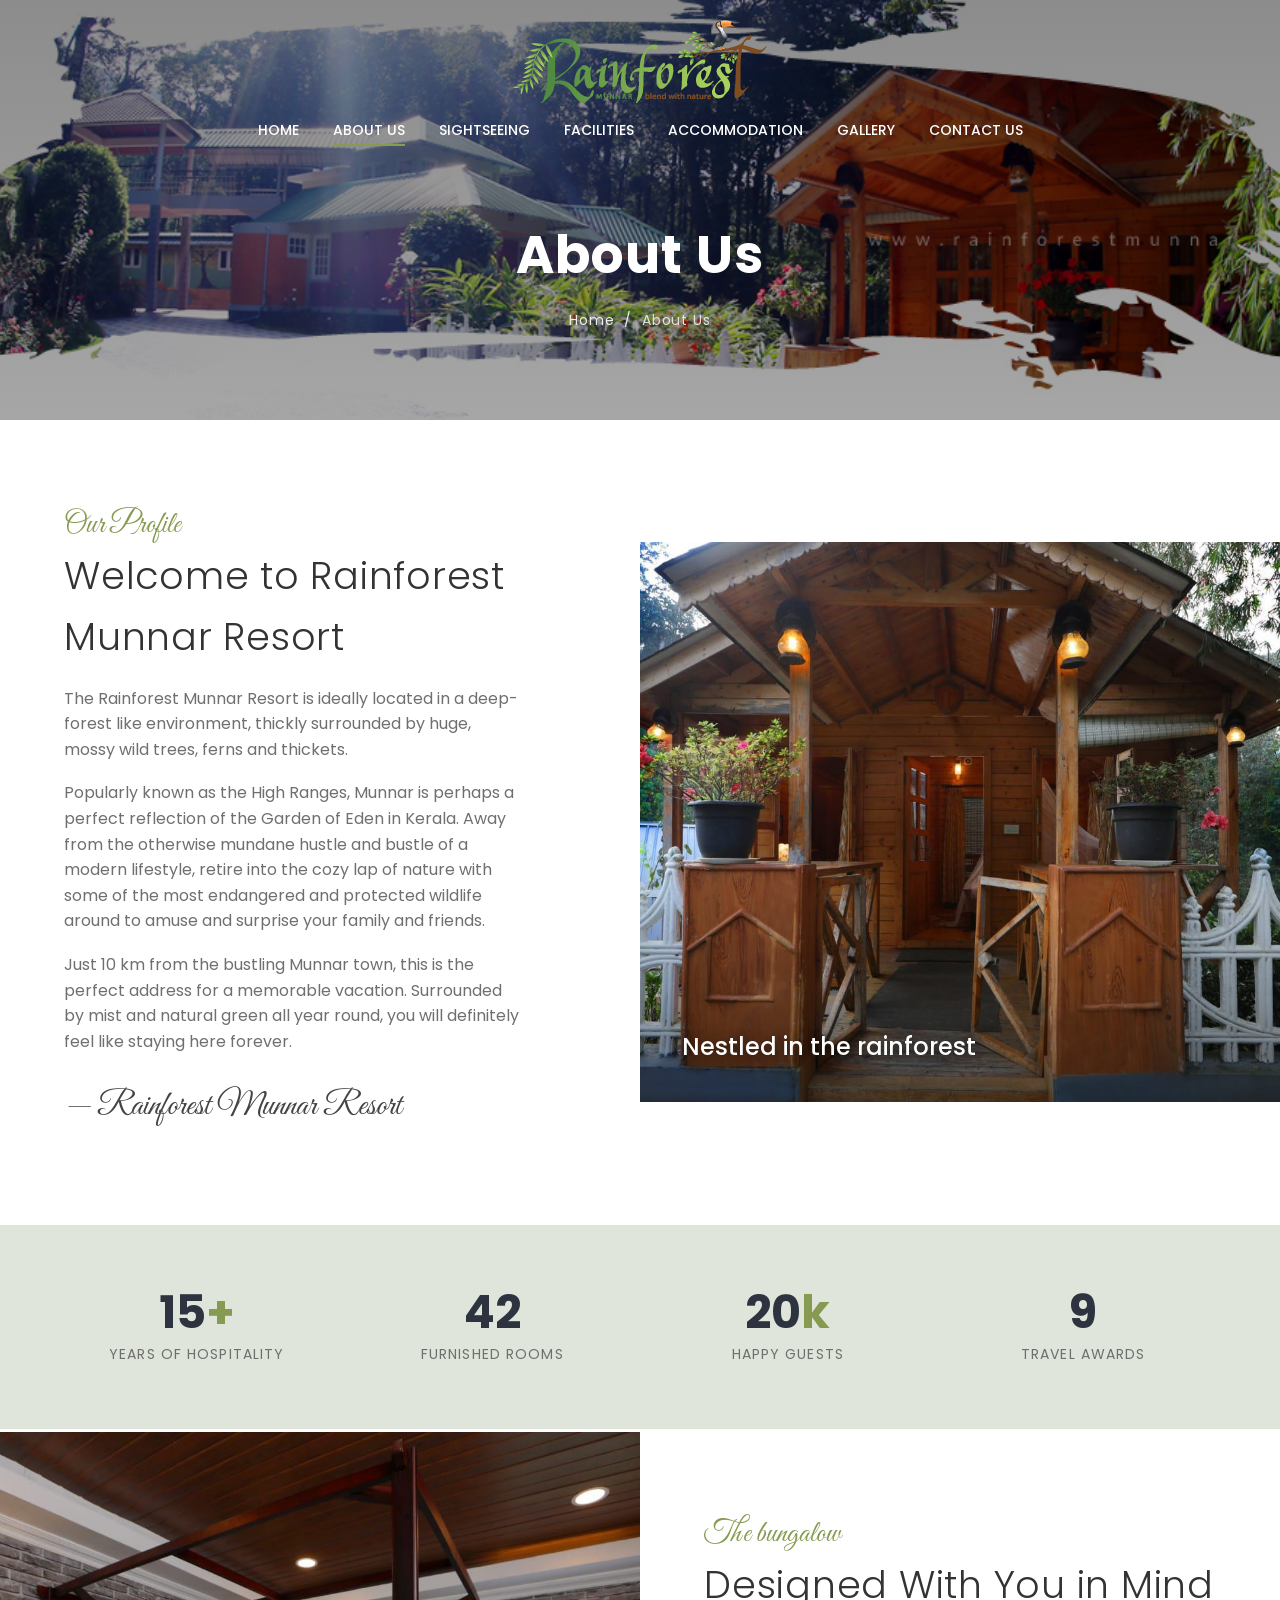
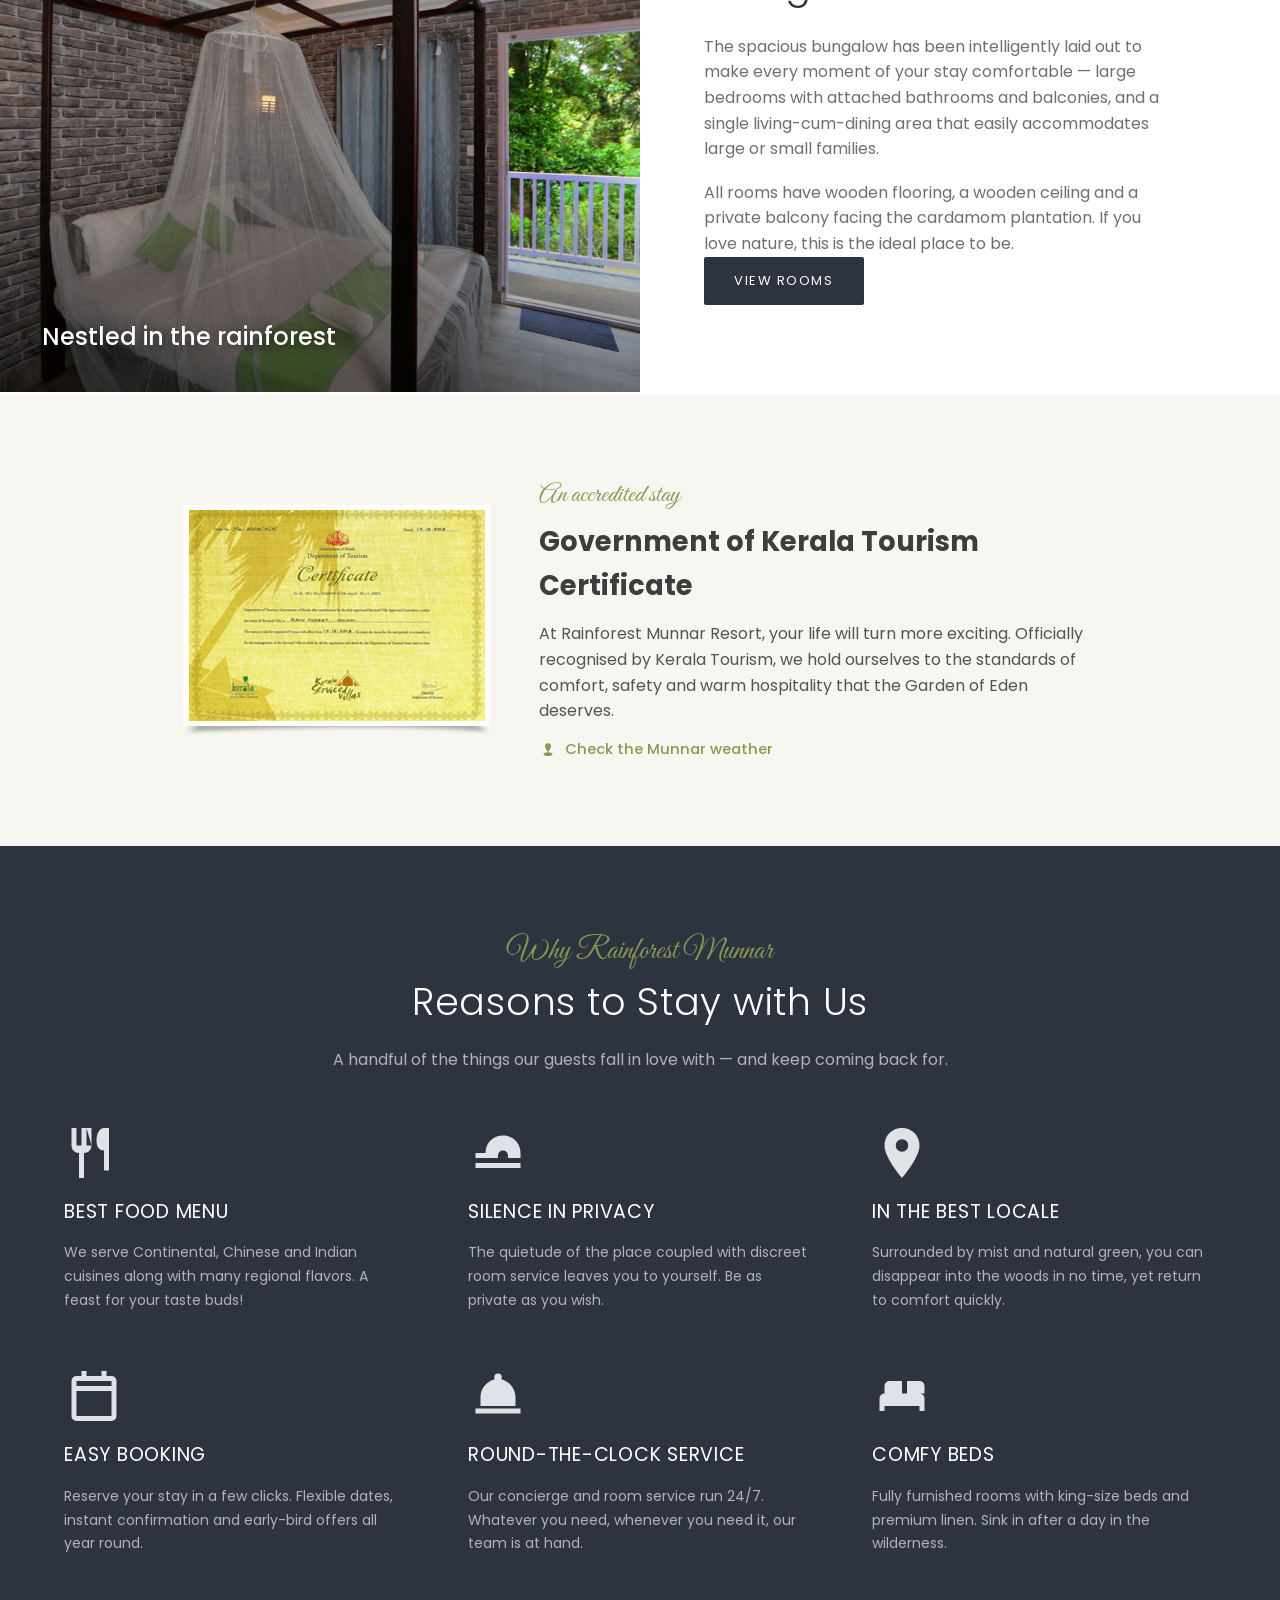
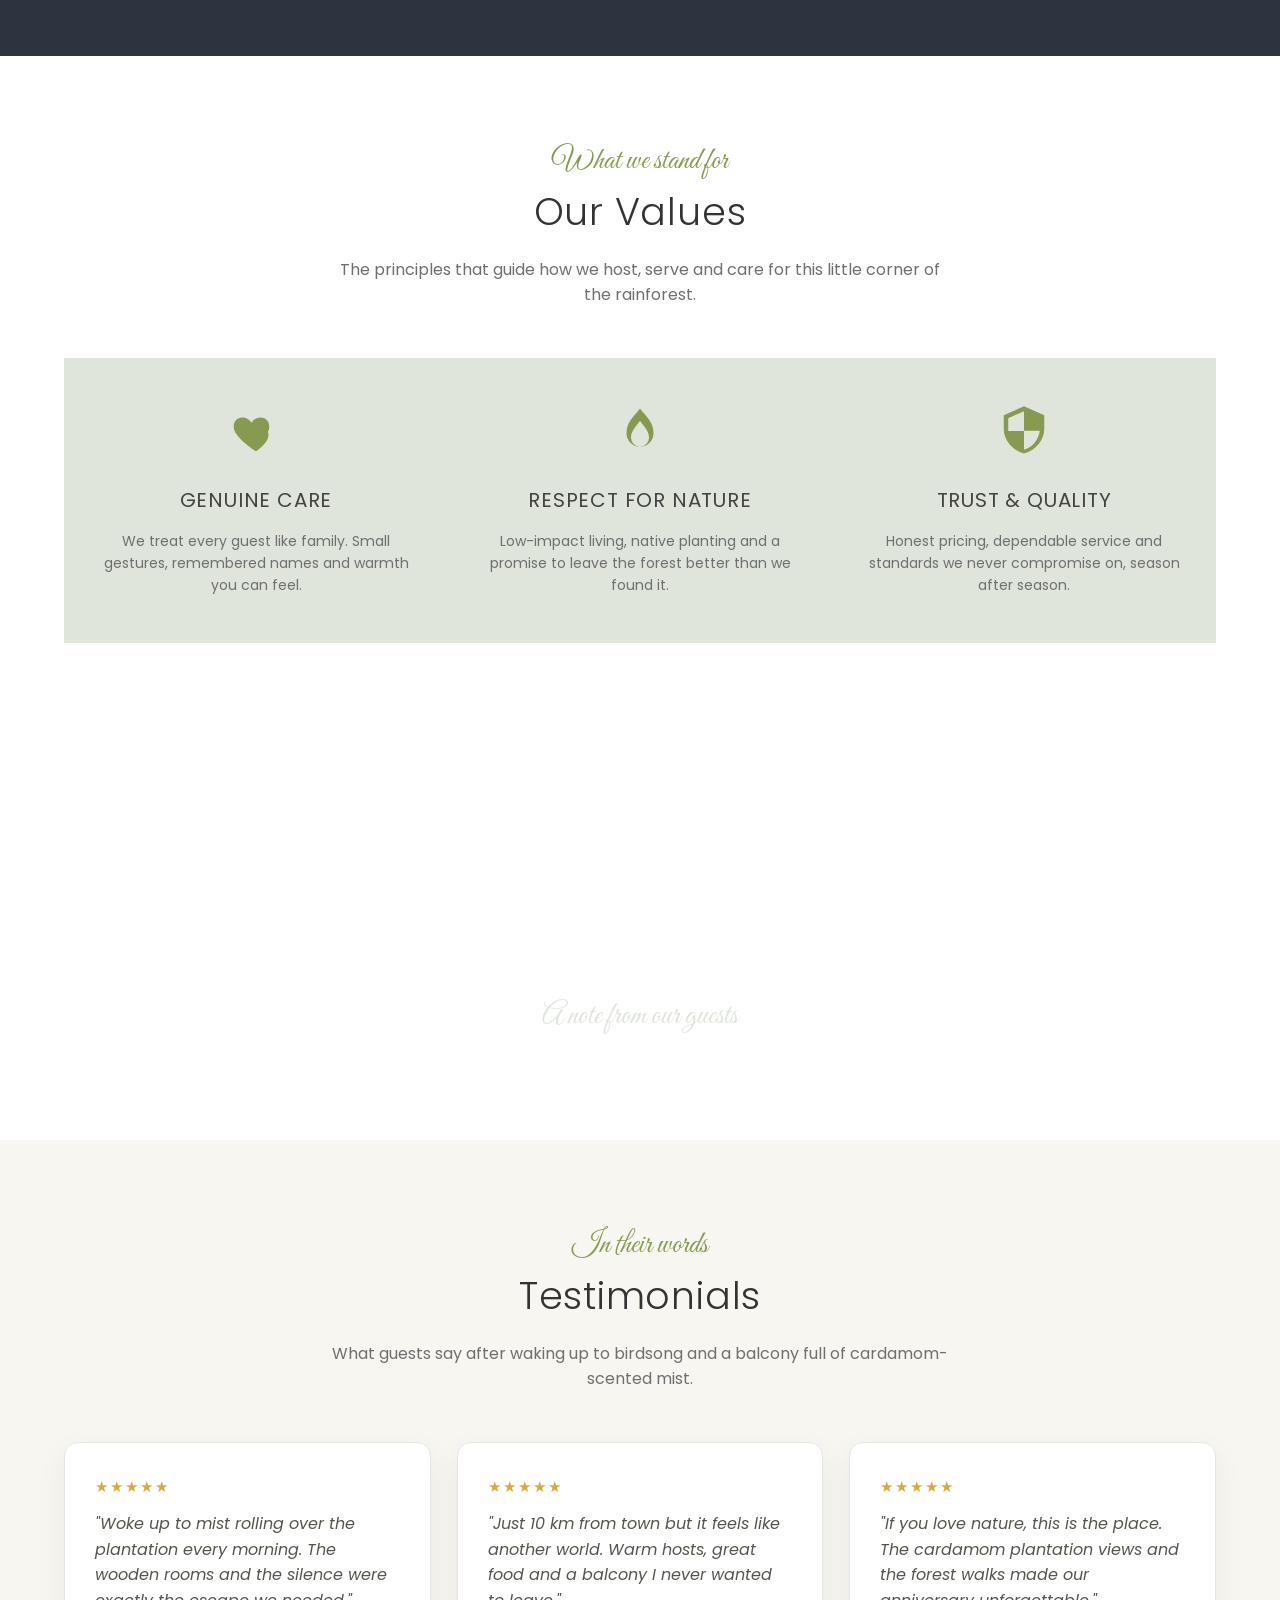
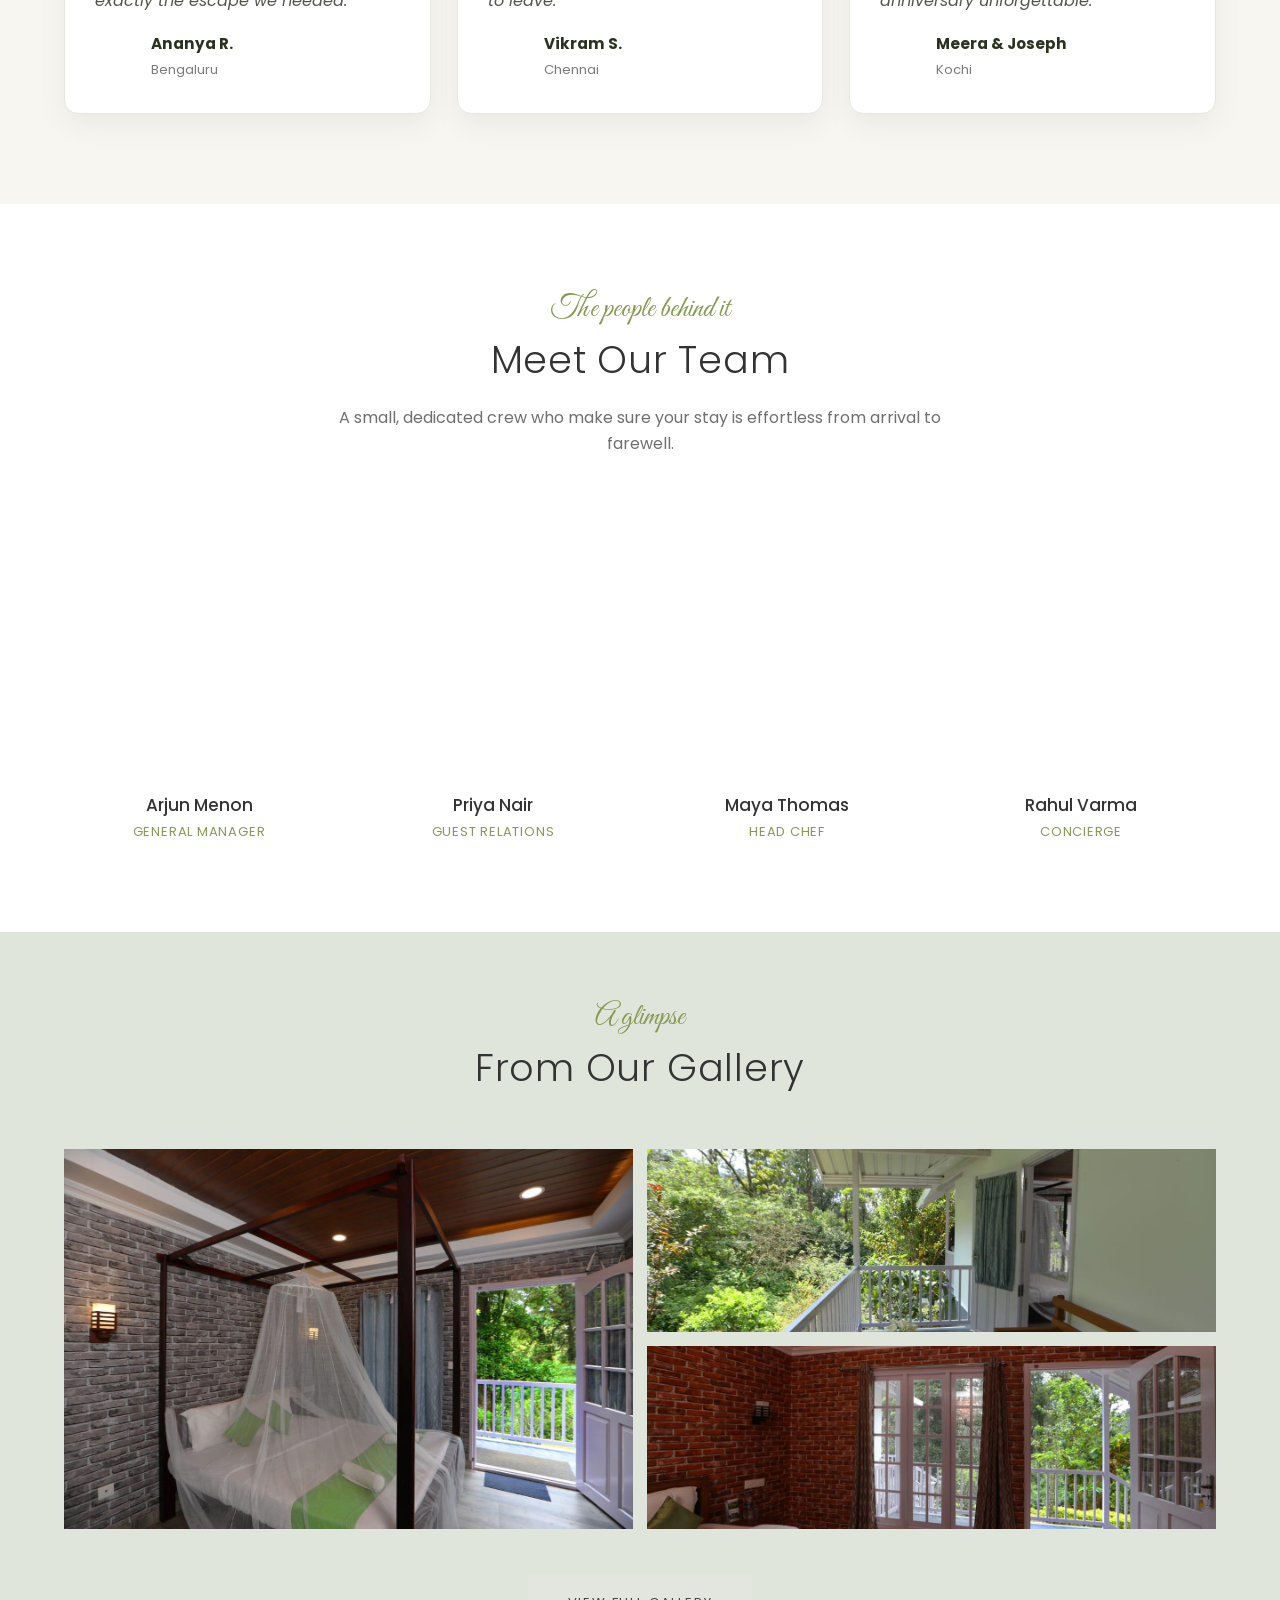
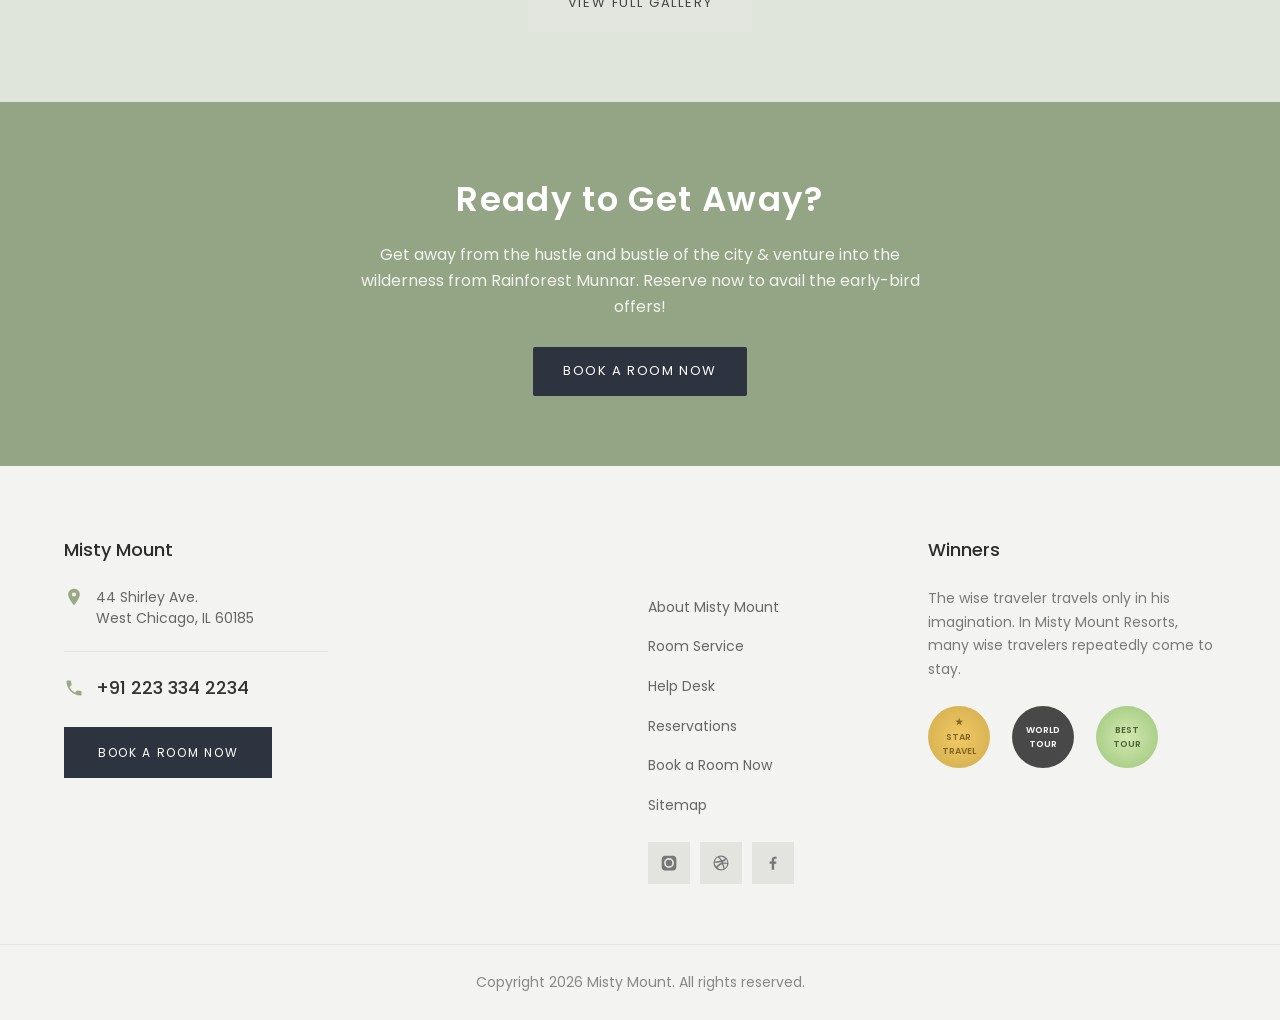
==== about.html @ 3b99ae09 "first commit" ====
<!DOCTYPE html>
<html lang="en">
<head>
<meta charset="UTF-8">
<meta name="viewport" content="width=device-width, initial-scale=1.0">
<title>About Us — Misty Mount</title>
<link rel="preconnect" href="https://fonts.googleapis.com">
<link rel="preconnect" href="https://fonts.gstatic.com" crossorigin>
<link href="https://fonts.googleapis.com/css2?family=Poppins:wght@300;400;500;600;700&family=Great+Vibes&display=swap" rel="stylesheet">
<link rel="stylesheet" href="style.css">
<!-- New component styles for this page (cert band, testimonials, mirrored story).
     Merge style-additions.css into style.css when ready, then remove this line. -->
<link rel="stylesheet" href="style-additional.css">
</head>
<body>

<!-- ============ HEADER ============ -->
<header class="header" id="header">
  <div class="wrap nav-inner">
    <div class="brand">
      <a href="/" class="logo-link">
        <img src="images/logo_mn.png" alt="Mount Resort Logo" class="logo">
      </a>
    </div>
    <button class="nav-toggle" id="navToggle" aria-label="Menu">&#9776;</button>
    <ul class="menu" id="menu">
      <li><a href="index.html">Home</a></li>
      <li><a href="about.html" class="active">About Us</a></li>
      <li><a href="sightseeing.html">Sightseeing</a></li>
      <li><a href="facilities.html">Facilities</a></li>
      <li><a href="accommodation.html">Accommodation</a></li>
      <li><a href="gallery.html">Gallery</a></li>
      <li><a href="contact.html">Contact Us</a></li>
    </ul>
  </div>
</header>

<!-- ============ PAGE BANNER ============ -->
<section class="page-banner" style="background-image:url('images/abt-banner.jpg')">
  <div class="pb-inner">
    <h1>About Us</h1>
    <div class="crumbs"><a href="index.html">Home</a> &nbsp;/&nbsp; <span>About Us</span></div>
  </div>
</section>

<!-- ============ OUR PROFILE ============ -->
<section class="story">
  <div class="text">
    <span class="small">Our Profile</span>
    <h2>Welcome to Rainforest Munnar Resort</h2>
    <p>
      The Rainforest Munnar Resort is ideally located in a deep-forest like environment,
      thickly surrounded by huge, mossy wild trees, ferns and thickets.
    </p>
    <p>
      Popularly known as the High Ranges, Munnar is perhaps a perfect reflection of the
      Garden of Eden in Kerala. Away from the otherwise mundane hustle and bustle of a
      modern lifestyle, retire into the cozy lap of nature with some of the most endangered
      and protected wildlife around to amuse and surprise your family and friends.
    </p>
    <p>
      Just 10 km from the bustling Munnar town, this is the perfect address for a memorable
      vacation. Surrounded by mist and natural green all year round, you will definitely
      feel like staying here forever.
    </p>
    <div class="sign">— Rainforest Munnar Resort</div>
  </div>
  <div class="photo" style="background-image:url('images/gallery-img (2).jpeg')"></div>
</section>

<!-- ============ STATS ============ -->
<section class="stats">
  <div class="wrap">
    <div class="stat-grid">
      <div class="stat"><div class="num">15<span>+</span></div><div class="lbl">Years of Hospitality</div></div>
      <div class="stat"><div class="num">42</div><div class="lbl">Furnished Rooms</div></div>
      <div class="stat"><div class="num">20<span>k</span></div><div class="lbl">Happy Guests</div></div>
      <div class="stat"><div class="num">9</div><div class="lbl">Travel Awards</div></div>
    </div>
  </div>
</section>

<!-- ============ DESIGNED WITH YOU IN MIND (BUNGALOW) ============ -->
<section class="story flip">
  <div class="text">
    <span class="small">The bungalow</span>
    <h2>Designed With You in Mind</h2>
    <p>
      The spacious bungalow has been intelligently laid out to make every moment of your
      stay comfortable — large bedrooms with attached bathrooms and balconies, and a single
      living-cum-dining area that easily accommodates large or small families.
    </p>
    <p>
      All rooms have wooden flooring, a wooden ceiling and a private balcony facing the
      cardamom plantation. If you love nature, this is the ideal place to be.
    </p>
    <a class="btn" href="accommodation.html">View Rooms</a>
  </div>
  <div class="photo" style="background-image:url('images/Accommodation-img (5).jpeg')"></div>
</section>

<!-- ============ KERALA TOURISM CERTIFICATE ============ -->
<section class="cert">
  <div class="wrap">
    <div class="cert-inner">
    <div class="certificate">
    <img src="images/certificate.png" alt="Certificate" class="certificate-img">
</div>
      <div class="ct">
        <span class="small">An accredited stay</span>
        <h3>Government of Kerala Tourism Certificate</h3>
        <p>
          At Rainforest Munnar Resort, your life will turn more exciting. Officially
          recognised by Kerala Tourism, we hold ourselves to the standards of comfort,
          safety and warm hospitality that the Garden of Eden deserves.
        </p>
        <a class="wlink" href="https://rainforestmunnar.com/about.html" target="_blank" rel="noopener">
          <svg viewBox="0 0 24 24"><path d="M12 3a4 4 0 0 0-4 4c0 2.5 4 8 4 8s4-5.5 4-8a4 4 0 0 0-4-4zm0 12c-3.3 0-6 1.1-6 2.5S8.7 20 12 20s6-1.1 6-2.5S15.3 15 12 15z"/></svg>
          Check the Munnar weather
        </a>
      </div>
    </div>
  </div>
</section>

<!-- ============ WHY CHOOSE US ============ -->
<section class="why">
  <div class="wrap">
    <div class="sec-head">
      <span class="small" style="color:var(--olive)">Why Rainforest Munnar</span>
      <h2>Reasons to Stay with Us</h2>
      <p>A handful of the things our guests fall in love with — and keep coming back for.</p>
    </div>
    <div class="feat-grid">
      <div class="feat">
        <svg viewBox="0 0 24 24"><path d="M11 9H9V2H7v7H5V2H3v7c0 1.7 1.3 3 3 3v10h2V12c1.7 0 3-1.3 3-3V2H9zm5-7c-1.7 0-3 2.2-3 5s1.3 4 3 4v8h2V2z"/></svg>
        <h4>Best Food Menu</h4>
        <p>We serve Continental, Chinese and Indian cuisines along with many regional flavors. A feast for your taste buds!</p>
      </div>
      <div class="feat">
        <svg viewBox="0 0 24 24"><path d="M21 12c0-4-3-7-7-7s-7 3-7 7H3v2h9v-1a2 2 0 1 1 4 0v1h5v-2zM12 16H3v2h18v-2z"/></svg>
        <h4>Silence in Privacy</h4>
        <p>The quietude of the place coupled with discreet room service leaves you to yourself. Be as private as you wish.</p>
      </div>
      <div class="feat">
        <svg viewBox="0 0 24 24"><path d="M12 2C8 2 5 5 5 9c0 5 7 13 7 13s7-8 7-13c0-4-3-7-7-7zm0 9.5A2.5 2.5 0 1 1 12 6.5a2.5 2.5 0 0 1 0 5z"/></svg>
        <h4>In the Best Locale</h4>
        <p>Surrounded by mist and natural green, you can disappear into the woods in no time, yet return to comfort quickly.</p>
      </div>
      <div class="feat">
        <svg viewBox="0 0 24 24"><path d="M7 2v2H5a2 2 0 0 0-2 2v14a2 2 0 0 0 2 2h14a2 2 0 0 0 2-2V6a2 2 0 0 0-2-2h-2V2h-2v2H9V2H7zm12 18H5V10h14v10zM5 8V6h14v2H5z"/></svg>
        <h4>Easy Booking</h4>
        <p>Reserve your stay in a few clicks. Flexible dates, instant confirmation and early-bird offers all year round.</p>
      </div>
      <div class="feat">
        <svg viewBox="0 0 24 24"><path d="M21 19v-2H3v2h18zM12 3a1.5 1.5 0 0 0-1.5 1.5c0 .3.1.6.2.8C7.5 6.1 5 9 5 12.5V16h14v-3.5c0-3.5-2.5-6.4-5.7-7.2.1-.2.2-.5.2-.8A1.5 1.5 0 0 0 12 3z"/></svg>
        <h4>Round-the-Clock Service</h4>
        <p>Our concierge and room service run 24/7. Whatever you need, whenever you need it, our team is at hand.</p>
      </div>
      <div class="feat">
        <svg viewBox="0 0 24 24"><path d="M21 11V8a2 2 0 0 0-2-2h-5v5h-2V6H7a2 2 0 0 0-2 2v3a2 2 0 0 0-2 2v5h2v-2h14v2h2v-5a2 2 0 0 0-2-2z"/></svg>
        <h4>Comfy Beds</h4>
        <p>Fully furnished rooms with king-size beds and premium linen. Sink in after a day in the wilderness.</p>
      </div>
    </div>
  </div>
</section>

<!-- ============ OUR VALUES ============ -->
<section class="values">
  <div class="wrap">
    <div class="sec-head">
      <span class="small">What we stand for</span>
      <h2>Our Values</h2>
      <p>The principles that guide how we host, serve and care for this little corner of the rainforest.</p>
    </div>
    <div class="val-grid">
      <div class="val">
        <svg viewBox="0 0 24 24"><path d="M12 21s-7-4.4-9.3-8.6C1.2 9.6 2.5 6 6 6c2 0 3.2 1.2 4 2.3C10.8 7.2 12 6 14 6c3.5 0 4.8 3.6 3.3 6.4C19 16.6 12 21 12 21z"/></svg>
        <h3>Genuine Care</h3>
        <p>We treat every guest like family. Small gestures, remembered names and warmth you can feel.</p>
      </div>
      <div class="val">
        <svg viewBox="0 0 24 24"><path d="M12 2C9 6 6 8 6 13a6 6 0 0 0 12 0c0-5-3-7-6-11zm0 17a4 4 0 0 1-4-4c0-2.6 1.5-4.2 4-7.4C14.5 10.8 16 12.4 16 15a4 4 0 0 1-4 4z"/></svg>
        <h3>Respect for Nature</h3>
        <p>Low-impact living, native planting and a promise to leave the forest better than we found it.</p>
      </div>
      <div class="val">
        <svg viewBox="0 0 24 24"><path d="M12 1 3 5v6c0 5 3.8 9.7 9 11 5.2-1.3 9-6 9-11V5l-9-4zm0 10.9h7c-.5 3.9-3.1 7.3-7 8.4V12H5V6.3l7-3.1v8.7z"/></svg>
        <h3>Trust &amp; Quality</h3>
        <p>Honest pricing, dependable service and standards we never compromise on, season after season.</p>
      </div>
    </div>
  </div>
</section>

<!-- ============ QUOTE BAND ============ -->
<section class="quote">
  <p class="q">"The wise traveler travels only in his imagination. In Rainforest Munnar, many wise travelers repeatedly come to stay."</p>
  <div class="by">A note from our guests</div>
</section>

<!-- ============ TESTIMONIALS ============ -->
<section class="tmls">
  <div class="wrap">
    <div class="sec-head">
      <span class="small">In their words</span>
      <h2>Testimonials</h2>
      <p>What guests say after waking up to birdsong and a balcony full of cardamom-scented mist.</p>
    </div>
    <div class="tml-grid">
      <div class="tml">
        <div class="stars">★★★★★</div>
        <p>"Woke up to mist rolling over the plantation every morning. The wooden rooms and the silence were exactly the escape we needed."</p>
        <div class="who">
          <span class="av" style="background-image:url('https://images.unsplash.com/photo-1438761681033-6461ffad8d80?q=80&w=200&auto=format&fit=crop')"></span>
          <span><b>Ananya R.</b><span>Bengaluru</span></span>
        </div>
      </div>
      <div class="tml">
        <div class="stars">★★★★★</div>
        <p>"Just 10 km from town but it feels like another world. Warm hosts, great food and a balcony I never wanted to leave."</p>
        <div class="who">
          <span class="av" style="background-image:url('https://images.unsplash.com/photo-1507003211169-0a1dd7228f2d?q=80&w=200&auto=format&fit=crop')"></span>
          <span><b>Vikram S.</b><span>Chennai</span></span>
        </div>
      </div>
      <div class="tml">
        <div class="stars">★★★★★</div>
        <p>"If you love nature, this is the place. The cardamom plantation views and the forest walks made our anniversary unforgettable."</p>
        <div class="who">
          <span class="av" style="background-image:url('https://images.unsplash.com/photo-1494790108377-be9c29b29330?q=80&w=200&auto=format&fit=crop')"></span>
          <span><b>Meera & Joseph</b><span>Kochi</span></span>
        </div>
      </div>
    </div>
  </div>
</section>

<!-- ============ TEAM ============ -->
<section class="team">
  <div class="wrap">
    <div class="sec-head">
      <span class="small">The people behind it</span>
      <h2>Meet Our Team</h2>
      <p>A small, dedicated crew who make sure your stay is effortless from arrival to farewell.</p>
    </div>
    <div class="team-grid">
      <div class="member">
        <div class="pic" style="background-image:url('https://images.unsplash.com/photo-1500648767791-00dcc994a43e?q=80&w=600&auto=format&fit=crop')"></div>
        <h4>Arjun Menon</h4>
        <div class="role">General Manager</div>
      </div>
      <div class="member">
        <div class="pic" style="background-image:url('https://images.unsplash.com/photo-1494790108377-be9c29b29330?q=80&w=600&auto=format&fit=crop')"></div>
        <h4>Priya Nair</h4>
        <div class="role">Guest Relations</div>
      </div>
      <div class="member">
        <div class="pic" style="background-image:url('https://images.unsplash.com/photo-1438761681033-6461ffad8d80?q=80&w=600&auto=format&fit=crop')"></div>
        <h4>Maya Thomas</h4>
        <div class="role">Head Chef</div>
      </div>
      <div class="member">
        <div class="pic" style="background-image:url('https://images.unsplash.com/photo-1507003211169-0a1dd7228f2d?q=80&w=600&auto=format&fit=crop')"></div>
        <h4>Rahul Varma</h4>
        <div class="role">Concierge</div>
      </div>
    </div>
  </div>
</section>

<!-- ============ GALLERY TEASER ============ -->
<section class="gallery" id="gallery">
  <div class="wrap">
    <div class="sec-head">
      <span class="small">A glimpse</span>
      <h2>From Our Gallery</h2>
    </div>
    <div class="gal-grid">
      <div class="tall" style="background-image:url('images/Accommodation-img (5).jpeg')"></div>
      <div class="col">
        <span style="background-image:url('images/Accommodation-img (7).jpeg')"></span>
        <span style="background-image:url('images/Accommodation-img (9).jpeg')"></span>
      </div>
    </div>
    <div class="center"><a href="gallery.html" class="view-more">View Full Gallery</a></div>
  </div>
</section>

<!-- ============ CTA ============ -->
<section class="cta">
  <h2>Ready to Get Away?</h2>
  <p>Get away from the hustle and bustle of the city &amp; venture into the wilderness from Rainforest Munnar. Reserve now to avail the early-bird offers!</p>
  <a class="btn" href="accommodation.html">Book a Room Now</a>
</section>

<!-- ============ FOOTER ============ -->
<footer class="footer" id="footer">
  <div class="wrap">
    <div class="foot-grid">
      <div>
        <h4>Misty Mount</h4>
        <div class="addr">
          <svg width="20" height="20" viewBox="0 0 24 24" fill="#9aa884"><path d="M12 2C8 2 5 5 5 9c0 5 7 13 7 13s7-8 7-13c0-4-3-7-7-7zm0 9.5A2.5 2.5 0 1 1 12 6.5a2.5 2.5 0 0 1 0 5z"/></svg>
          <span>44 Shirley Ave.<br>West Chicago, IL 60185</span>
        </div>
        <hr>
        <div class="phone">
          <svg width="20" height="20" viewBox="0 0 24 24" fill="#9aa884"><path d="M6.6 10.8c1.4 2.8 3.8 5.1 6.6 6.6l2.2-2.2c.3-.3.7-.4 1-.2 1.1.4 2.3.6 3.6.6.6 0 1 .4 1 1V20c0 .6-.4 1-1 1C10.6 21 3 13.4 3 4c0-.6.4-1 1-1h3.5c.6 0 1 .4 1 1 0 1.2.2 2.4.6 3.6.1.3 0 .7-.2 1l-2.3 2.2z"/></svg>
          +91 223 334 2234
        </div>
        <a class="fbtn" href="accommodation.html">Book a Room Now</a>
      </div>

      <div>
        <h4>&nbsp;</h4>
        <div class="ig-grid">
          <span style="background-image:url('https://images.unsplash.com/photo-1551882547-ff40c63fe5fa?q=80&w=300&auto=format&fit=crop')"></span>
          <span style="background-image:url('https://images.unsplash.com/photo-1566073771259-6a8506099945?q=80&w=300&auto=format&fit=crop')"></span>
          <span style="background-image:url('https://images.unsplash.com/photo-1571896349842-33c89424de2d?q=80&w=300&auto=format&fit=crop')"></span>
          <span style="background-image:url('https://images.unsplash.com/photo-1501785888041-af3ef285b470?q=80&w=300&auto=format&fit=crop')"></span>
          <span style="background-image:url('https://images.unsplash.com/photo-1582719478250-c89cae4dc85b?q=80&w=300&auto=format&fit=crop')"></span>
          <span style="background-image:url('https://images.unsplash.com/photo-1591088398332-8a7791972843?q=80&w=300&auto=format&fit=crop')"></span>
          <span style="background-image:url('https://images.unsplash.com/photo-1611892440504-42a792e24d32?q=80&w=300&auto=format&fit=crop')"></span>
          <span style="background-image:url('https://images.unsplash.com/photo-1582610116397-edb318620f90?q=80&w=300&auto=format&fit=crop')"></span>
          <span style="background-image:url('https://images.unsplash.com/photo-1600585154340-be6161a56a0c?q=80&w=300&auto=format&fit=crop')"></span>
        </div>
      </div>

      <div>
        <h4>&nbsp;</h4>
        <ul class="flinks">
          <li><a href="about.html">About Misty Mount</a></li>
          <li><a href="#">Room Service</a></li>
          <li><a href="#">Help Desk</a></li>
          <li><a href="#">Reservations</a></li>
          <li><a href="accommodation.html">Book a Room Now</a></li>
          <li><a href="#">Sitemap</a></li>
        </ul>
        <div class="social">
          <a href="#" aria-label="Instagram"><svg viewBox="0 0 24 24"><path d="M12 2.2c3.2 0 3.6 0 4.9.1 1.2.1 1.8.2 2.2.4.6.2 1 .5 1.4.9.4.4.7.8.9 1.4.2.4.3 1 .4 2.2.1 1.3.1 1.7.1 4.9s0 3.6-.1 4.9c-.1 1.2-.2 1.8-.4 2.2-.2.6-.5 1-.9 1.4-.4.4-.8.7-1.4.9-.4.2-1 .3-2.2.4-1.3.1-1.7.1-4.9.1s-3.6 0-4.9-.1c-1.2-.1-1.8-.2-2.2-.4-.6-.2-1-.5-1.4-.9-.4-.4-.7-.8-.9-1.4-.2-.4-.3-1-.4-2.2C2.2 15.6 2.2 15.2 2.2 12s0-3.6.1-4.9c.1-1.2.2-1.8.4-2.2.2-.6.5-1 .9-1.4.4-.4.8-.7 1.4-.9.4-.2 1-.3 2.2-.4C8.4 2.2 8.8 2.2 12 2.2zm0 3.2A6.6 6.6 0 1 0 18.6 12 6.6 6.6 0 0 0 12 5.4zm0 10.9A4.3 4.3 0 1 1 16.3 12 4.3 4.3 0 0 1 12 16.3zm6.8-11.1a1.5 1.5 0 1 1-1.5-1.5 1.5 1.5 0 0 1 1.5 1.5z"/></svg></a>
          <a href="#" aria-label="Dribbble"><svg viewBox="0 0 24 24"><path d="M12 2a10 10 0 1 0 10 10A10 10 0 0 0 12 2zm6.6 4.6a8.3 8.3 0 0 1 1.9 5.2c-.3-.1-3-.6-5.7-.3-.1-.3-.2-.5-.4-.9 3-1.2 4.2-2.9 4.2-4zM12 3.5a8.4 8.4 0 0 1 5.4 2c-.1.1-1.2 1.7-4 2.8A36 36 0 0 0 9.8 3.8 8.5 8.5 0 0 1 12 3.5zM8 4.4a42 42 0 0 1 3.6 4.4A26 26 0 0 1 3.7 10a8.5 8.5 0 0 1 4.3-5.6zM3.5 12v-.3a28 28 0 0 0 8.6-1.2c.2.4.4.8.5 1.2-3.3 1-5.6 3.5-6.6 4.9A8.4 8.4 0 0 1 3.5 12zm4 6.4c.7-1.2 2.6-3.6 6-4.7a35 35 0 0 1 1.8 6.4 8.4 8.4 0 0 1-7.8-1.7zm9.4.7a38 38 0 0 0-1.7-6c2.5-.4 4.7.3 5 .4a8.4 8.4 0 0 1-3.3 5.6z"/></svg></a>
          <a href="#" aria-label="Facebook"><svg viewBox="0 0 24 24"><path d="M13.5 21v-8h2.7l.4-3.1h-3.1V7.9c0-.9.3-1.5 1.6-1.5h1.7V3.6A22 22 0 0 0 14.4 3.5c-2.5 0-4.1 1.5-4.1 4.2v2.2H7.5V13h2.8v8z"/></svg></a>
        </div>
      </div>

      <div>
        <h4>Winners</h4>
        <p class="winners-txt">The wise traveler travels only in his imagination. In Misty Mount Resorts, many wise travelers repeatedly come to stay.</p>
        <div class="badges">
          <div class="badge b1">★<br>STAR<br>TRAVEL</div>
          <div class="badge b2">WORLD<br>TOUR</div>
          <div class="badge b3">BEST<br>TOUR</div>
        </div>
      </div>
    </div>
  </div>
  <div class="copyright">Copyright 2026 Misty Mount. All rights reserved.</div>
</footer>

<button class="totop" id="totop" aria-label="Back to top">&#8593;</button>

<script>
const header=document.getElementById('header');
const totop=document.getElementById('totop');
window.addEventListener('scroll',()=>{
  const y=window.scrollY;
  header.classList.toggle('scrolled',y>60);
  totop.classList.toggle('show',y>500);
});
document.getElementById('navToggle').addEventListener('click',()=>{
  document.getElementById('menu').classList.toggle('open');
});
totop.addEventListener('click',()=>window.scrollTo({top:0,behavior:'smooth'}));

// count-up for stats
(function(){
  const nums = document.querySelectorAll('.stat .num');
  let done = false;
  function run(){
    if(done) return;
    const top = document.querySelector('.stats').getBoundingClientRect().top;
    if(top < window.innerHeight - 80){
      done = true;
      nums.forEach(el=>{
        const target = parseInt(el.textContent.replace(/\D/g,''),10);
        const suffix = el.querySelector('span') ? el.querySelector('span').textContent : '';
        let c = 0;
        const step = Math.max(1, Math.ceil(target/40));
        const t = setInterval(()=>{
          c += step;
          if(c >= target){ c = target; clearInterval(t); }
          el.innerHTML = c + (suffix ? '<span>'+suffix+'</span>' : '');
        }, 30);
      });
    }
  }
  window.addEventListener('scroll', run);
  run();
})();
</script>
</body>
</html>
---- style.css ----
.menu{
    text-transform: uppercase;
}
.page-banner h1{
    background: none !important;
}

.page-banner .pb-inner{
    padding-top: 10% !important;
}




/* =========================================================
   MOUNT RESORT — recreated homepage
   ========================================================= */

:root{
  --olive:#869a52;
  --sage:#94a585;
  --sage-soft:#dfe5da;
  --charcoal:#2e3340;
  --charcoal-2:#3a3f4d;
  --ink:#3d3d3d;
  --muted:#7a7a7a;
  --line:#e6e6e3;
  --paper:#f3f3f1;
  --white:#ffffff;
  --radius:2px;
}

*{box-sizing:border-box;margin:0;padding:0}
html{scroll-behavior:smooth}
body{
  font-family:'Poppins',-apple-system,Segoe UI,Roboto,sans-serif;
  color:var(--ink);
  background:var(--white);
  line-height:1.6;
  -webkit-font-smoothing:antialiased;
}
img{max-width:100%;display:block}
a{text-decoration:none;color:inherit}
.script{font-family:'Great Vibes',cursive;font-weight:400}

.wrap{max-width:1200px;margin:0 auto;padding:0 24px}
.btn{
  display:inline-block;padding:14px 30px;border:none;cursor:pointer;
  font-size:13px;letter-spacing:.12em;text-transform:uppercase;
  background:var(--charcoal);color:#fff;transition:.25s;border-radius:var(--radius);
}
.btn:hover{background:#1f232d}
.eyebrow-line{width:120px;height:1px;background:#cfcfcf;margin:22px 0;position:relative}
.eyebrow-line::after{content:"";position:absolute;right:0;top:-3px;width:7px;height:7px;border-top:1px solid #bdbdbd;border-right:1px solid #bdbdbd;transform:rotate(45deg)}

/* =========================================================
   HEADER / NAV
   ========================================================= */
.header{
  position:fixed;top:0;left:0;width:100%;z-index:50;
  padding:20px 0;transition:.3s;
}
.header.scrolled{
  background:rgba(255,255,255,.97);
  box-shadow:0 2px 14px rgba(0,0,0,.07);
  padding:12px 0;
}
.nav-inner{display:flex;flex-direction:column;align-items:center;gap:14px}
.brand{display:flex;flex-direction:column;align-items:center;gap:4px}
.brand svg{width:54px;height:54px}
.brand .name{font-weight:700;font-size:22px;letter-spacing:.04em;color:#2c2c2c}
.menu{display:flex;gap:34px;list-style:none;flex-wrap:wrap;justify-content:center}
.menu a{
  font-size:14px;font-weight:500;color:#3a3a3a;padding:6px 0;position:relative;transition:.2s;
}
.header:not(.scrolled) .menu a{color:#fff}
.menu a:hover,.menu a.active{color:var(--olive)}
.menu a::after{content:"";position:absolute;left:0;bottom:0;width:0;height:2px;background:var(--olive);transition:.25s}
.menu a:hover::after,.menu a.active::after{width:100%}
.nav-toggle{display:none}

/* =========================================================
   HERO  (image slideshow)
   ========================================================= */
.hero{
  position:relative;
  width:100%;
  height:110vh;
  overflow:hidden;
  isolation:isolate;
}
.hero-slides{position:absolute;inset:0}
.hero-slide{
  position:absolute;inset:0;
  background-size:cover;background-position:center;
  opacity:0;
  transform:scale(1.06);
  transition:opacity 1.4s ease, transform 7s ease;
  z-index:0;
}
.hero-slide.active{
  opacity:1;
  transform:scale(1);
  z-index:1;
}
.hero::after{ /* readability gradient over every slide */
  content:"";position:absolute;inset:0;z-index:2;
  background:linear-gradient(180deg,rgba(0,0,0,.32) 0%,rgba(0,0,0,.12) 38%,rgba(0,0,0,.05) 60%,rgba(0,0,0,.28) 100%);
}
.hero-content{
  position:relative;z-index:3;height:100%;
  display:flex;flex-direction:column;align-items:center;justify-content:center;
  text-align:center;color:#fff;padding:0 20px;
}
.hero h1{
  display:inline-block;background:var(--olive);color:#fff;
  font-size:clamp(28px,5vw,56px);font-weight:700;line-height:1.1;
  padding:10px 34px;letter-spacing:.02em;
  opacity:0;transform:translateY(16px);
  animation:heroIn .8s ease .3s forwards;
}
.hero .sub{
  display:inline-block;margin-top:14px;background:rgba(255,255,255,.85);color:#3a3a3a;
  font-size:clamp(15px,2.2vw,24px);font-weight:400;padding:8px 30px;
  opacity:0;transform:translateY(16px);
  animation:heroIn .8s ease .55s forwards;
}
@keyframes heroIn{to{opacity:1;transform:translateY(0)}}

.hero-arrow{
  position:absolute;top:50%;transform:translateY(-50%);z-index:4;
  background:rgba(0,0,0,.28);color:#fff;width:46px;height:46px;border:none;cursor:pointer;
  font-size:22px;display:grid;place-items:center;transition:.2s;
}
.hero-arrow:hover{background:rgba(0,0,0,.5)}
.hero-arrow.left{left:0}.hero-arrow.right{right:0}

.hero-dots{
  position:absolute;left:50%;bottom:22px;transform:translateX(-50%);z-index:4;
  display:flex;gap:10px;
}
.hero-dots button{
  width:9px;height:9px;border-radius:50%;border:1px solid rgba(255,255,255,.85);
  background:rgba(255,255,255,.25);cursor:pointer;padding:0;transition:.25s;
}
.hero-dots button.active{background:#fff}

/* =========================================================
   CALL / BOOKING BAR + FEATURE CARDS
   ========================================================= */
.intro{background:#fff;position:relative;margin-top:-60px;z-index:5}
.call-bar{
  background:#fff;box-shadow:0 16px 40px rgba(0,0,0,.08);
  text-align:center;padding:34px 20px;border-radius:var(--radius);
}
.call-bar p{font-size:clamp(20px,3vw,30px);font-weight:300;color:#4a4a4a}
.call-bar b{font-weight:700;color:#2c2c2c}

.cards{display:grid;grid-template-columns:repeat(3,1fr);gap:0;margin-top:46px;padding-bottom:80px}
.card{background:var(--sage-soft);position:relative;transition:.35s}
.cards{gap:50px;
}
.card .img{
  height:180px;background-size:cover;background-position:center;
}
.card .body{padding:32px 26px 0;text-align:center;min-height:170px;transition:.35s}
.card h3{font-weight:400;font-size:20px;letter-spacing:.04em;color:#444;margin-bottom:16px;text-transform:uppercase;transition:.35s}
.card p{color:#6f6f6f;font-size:14px;transition:.35s}
.card .actions{display:grid;grid-template-columns:1fr 1fr;margin-top:24px}
.card .actions a{
  background:var(--charcoal);color:#fff;padding:16px;text-align:center;
  font-size:12px;letter-spacing:.14em;text-transform:uppercase;transition:.2s;
}
.card .actions a:last-child{background:var(--charcoal-2)}
.card .actions a:hover{background:#1f232d}

/* hover state: card turns sage and reveals the price/flip face (matches reference site) */
.card .flip{position:relative;min-height:64px}
.card .flip .price{
  font-family:'Great Vibes',cursive;font-size:26px;color:#fff;
  position:absolute;inset:0;display:flex;align-items:center;justify-content:center;
  opacity:0;transform:translateY(8px);transition:.35s;
}
.card:hover{background:var(--sage)}
.card:hover h3{color:#fff}
.card:hover p{opacity:0}
.card:hover .flip .price{opacity:1;transform:translateY(0)}

/* =========================================================
   DARK FEATURES BAND
   ========================================================= */
.features{position:relative;background:var(--charcoal);color:#cfd2d8;padding:90px 0 100px}
.features::before{
  content:"";position:absolute;top:0;left:0;width:100%;height:110px;
  /* background:linear-gradient(180deg,#cdd6dd,#9fb0bc); */
  -webkit-mask:linear-gradient(180deg,#000 0%,#000 55%,transparent 100%);
          mask:linear-gradient(180deg,#000 0%,#000 55%,transparent 100%);
  opacity:.9;
}
.features .wrap{position:relative;z-index:2}
.feat-grid{display:grid;grid-template-columns:repeat(3,1fr);gap:54px 60px;margin-top:30px}
.feat{display:flex;flex-direction:column;gap:14px}
.feat svg{width:60px;height:60px;fill:#dfe2e7}
.feat h4{color:#fff;font-weight:400;font-size:19px;text-transform:uppercase;letter-spacing:.04em}
.feat p{font-size:14px;color:#aeb3bd;line-height:1.7}

/* =========================================================
   AMENITIES SPLIT
   ========================================================= */
.amenities{display:grid;grid-template-columns:1fr 1fr;align-items:center}
.amenities .text{padding:90px 64px}
.amenities h2{font-weight:300;font-size:clamp(26px,3.4vw,38px);letter-spacing:.02em;color:#333}
.amenities .text p{color:#6f6f6f;margin-top:18px;max-width:440px}
.amenities .thumbs{display:grid;grid-template-columns:repeat(4,1fr);gap:8px;margin-top:14px;max-width:440px}
.amenities .thumbs span{aspect-ratio:1;background-size:cover;background-position:center}
.amenities .photo{
  position:relative;min-height:560px;background-size:cover;background-position:center;
}
.amenities .photo::before{
  content:"";position:absolute;inset:0;background:linear-gradient(180deg,rgba(0,0,0,0) 55%,rgba(0,0,0,.55) 100%);
}
.amenities .photo::after{
  content:"Fully Furnished Rooms";position:absolute;left:42px;bottom:36px;z-index:2;
  color:#fff;font-size:26px;font-weight:500;text-shadow:0 2px 12px rgba(0,0,0,.5);
}

/* =========================================================
   PRICING
   ========================================================= */
.pricing{padding:90px 0}
.price-grid{display:grid;grid-template-columns:repeat(3,1fr);gap:0}
.plan{background:var(--sage-soft);text-align:center;transition:.3s}
.plan .img{height:175px;background-size:cover;background-position:center}
.plan .pbody{padding:34px 24px 0}
.plan h3{font-weight:400;font-size:24px;letter-spacing:.06em;color:#444;text-transform:uppercase;margin-bottom:24px}
.plan ul{list-style:none}
.plan li{padding:12px 0;color:#6f6f6f;font-size:15px;border-bottom:1px dashed #c7cfc1}
.plan li:last-of-type{border-bottom:none}
.plan .from{padding:18px 0 26px;color:#555}
.plan .from b{color:#2c2c2c}
.plan .pbtn{display:block;background:var(--charcoal);color:#fff;padding:18px;font-size:12px;letter-spacing:.14em;text-transform:uppercase;transition:.2s}
.plan:hover{background:var(--sage);transform:translateY(-6px);box-shadow:0 22px 46px rgba(0,0,0,.14)}
.plan:hover h3,.plan:hover li,.plan:hover .from,.plan:hover .from b{color:#fff}
.plan:hover li{border-color:rgba(255,255,255,.35)}

/* =========================================================
   BOOK NOW + DEALS
   ========================================================= */
.book-deals{display:grid;grid-template-columns:1fr 1fr}
.book{position:relative;padding:0}
.book .banner{
  position:relative;min-height:210px;display:flex;align-items:center;justify-content:center;
  background:linear-gradient(180deg,rgba(0,0,0,.45),rgba(0,0,0,.3)),
            linear-gradient(135deg,#2f5e25,#173a13);
}
.book .banner .script{color:#fff;font-size:38px}
.book .form-area{padding:48px 64px 64px}
.book h2{font-weight:300;font-size:34px;letter-spacing:.04em;color:#333;margin-bottom:28px}
.form-box{background:#eeeeec;padding:34px 30px;display:grid;grid-template-columns:1fr 1fr;gap:22px 26px}
.field label{display:block;font-size:13px;color:#555;margin-bottom:8px}
.field label b{color:#c0392b}
.field input,.field select{
  width:100%;padding:12px 12px;border:1px solid #d9d9d7;background:#fff;font-family:inherit;font-size:14px;color:#444;border-radius:var(--radius);
}
.field input[type=range]{padding:0;accent-color:var(--sage)}
.range-row{display:flex;align-items:center;gap:12px}
.range-row .val{width:46px;height:40px;display:grid;place-items:center;border:1px solid #d9d9d7;background:#fff;font-size:14px}
.form-actions{grid-column:1/-1;display:flex;gap:18px;justify-content:flex-end;margin-top:6px}
.form-actions a{font-size:12px;letter-spacing:.12em;text-transform:uppercase;color:#888;align-self:center}
.deals{background:var(--sage);color:#fff;padding:60px 64px;display:flex;flex-direction:column;justify-content:center;text-align:center}
.deals h2{font-weight:600;font-size:30px;letter-spacing:.05em;margin-bottom:22px}
.deals p{color:#f1f3ee;font-size:15px;max-width:420px;margin:0 auto}
.deals .div{width:60%;height:1px;background:rgba(255,255,255,.45);margin:26px auto;position:relative}
.deals .div::before,.deals .div::after{content:"";position:absolute;top:-3px;width:7px;height:7px;border-top:1px solid rgba(255,255,255,.7);border-right:1px solid rgba(255,255,255,.7)}
.deals .div::before{left:0;transform:rotate(-135deg)}
.deals .div::after{right:0;transform:rotate(45deg)}
.deals .call{margin-top:30px;background:var(--charcoal);padding:22px;color:#fff}
.deals .call .script{font-size:30px}

/* =========================================================
   GALLERY + MAP + FOOTER
   ========================================================= */
.gallery{background:var(--sage-soft);padding:0 0 70px}
.gal-grid{display:grid;grid-template-columns:1fr 1fr;gap:14px}
.gal-grid .tall{min-height:380px;background-size:cover;background-position:center}
.gal-grid .col{display:grid;grid-template-rows:1fr 1fr;gap:14px}
.gal-grid .col span{background-size:cover;background-position:center;min-height:183px}
.gallery .center{text-align:center;margin-top:46px}
.gallery .view-more{display:inline-block;background:#e2e6df;color:#444;padding:18px 40px;font-size:13px;letter-spacing:.14em;text-transform:uppercase;transition:.2s}
.gallery .view-more:hover{background:var(--sage);color:#fff}

.map{height:330px;background:
  repeating-linear-gradient(0deg,#e9eadf 0 38px,#dfe1d4 38px 40px),
  repeating-linear-gradient(90deg,#e9eadf 0 60px,#dfe1d4 60px 62px),
  #cdd7bf;
  position:relative;display:grid;place-items:center;color:#5a6b4a;font-size:14px}
.map .pin{position:absolute;top:30%;left:50%;transform:translateX(-50%);background:#fff;padding:6px 14px;border-radius:3px;box-shadow:0 4px 14px rgba(0,0,0,.18);font-weight:600;color:#444}
.map .pin::after{content:"";position:absolute;left:50%;bottom:-7px;transform:translateX(-50%);border:7px solid transparent;border-top-color:#fff}

.footer{background:var(--paper);padding:70px 0 0;color:#555}
.foot-grid{display:grid;grid-template-columns:1.1fr 1fr 1fr 1.2fr;gap:40px}
.footer h4{color:#2c2c2c;font-weight:500;font-size:18px;margin-bottom:22px}
.footer .addr{display:flex;gap:12px;align-items:flex-start;color:#666;font-size:14px;line-height:1.5}
.footer hr{border:none;border-top:1px solid var(--line);margin:22px 0}
.footer .phone{display:flex;align-items:center;gap:12px;font-size:18px;font-weight:500;color:#333}
.footer .fbtn{display:inline-block;margin-top:24px;background:var(--charcoal);color:#fff;padding:16px 34px;font-size:12px;letter-spacing:.14em;text-transform:uppercase}
.ig-grid{display:grid;grid-template-columns:repeat(3,1fr);gap:8px}
.ig-grid span{aspect-ratio:1;background-size:cover;background-position:center}
.flinks{list-style:none}
.flinks li{padding:7px 0}
.flinks a{font-size:14px;color:#666;transition:.2s}
.flinks a:hover{color:var(--olive)}
.social{display:flex;gap:10px;margin-top:18px}
.social a{width:42px;height:42px;background:#e3e3e0;display:grid;place-items:center;color:#777;transition:.2s}
.social a:hover{background:var(--olive);color:#fff}
.social svg{width:18px;height:18px;fill:currentColor}
.winners-txt{color:#7a7a7a;font-size:14px;line-height:1.7}
.badges{display:flex;gap:22px;margin-top:24px;align-items:center;opacity:.85}
.badge{width:62px;height:62px;border-radius:50%;display:grid;place-items:center;font-size:9px;text-align:center;font-weight:600}
.badge.b1{background:radial-gradient(circle,#f2c14e,#caa12f);color:#6b4e00}
.badge.b2{background:#2b2b2b;color:#fff}
.badge.b3{background:radial-gradient(circle,#cfe6a8,#8bbf63);color:#2f4d12}
.copyright{text-align:center;padding:26px 0;margin-top:60px;border-top:1px solid var(--line);color:#888;font-size:14px}

.totop{position:fixed;right:24px;bottom:26px;z-index:40;width:46px;height:46px;border-radius:50%;background:var(--charcoal);color:#fff;display:grid;place-items:center;border:2px solid rgba(255,255,255,.5);cursor:pointer;opacity:0;visibility:hidden;transition:.3s}
.totop.show{opacity:1;visibility:visible}

/* =========================================================
   RESPONSIVE
   ========================================================= */
@media(max-width:980px){
  .cards,.feat-grid,.price-grid,.foot-grid{grid-template-columns:repeat(2,1fr)}
  .amenities,.book-deals{grid-template-columns:1fr}
  .amenities .text,.book .form-area,.deals{padding:54px 28px}
  .amenities .photo{min-height:360px}
  .hero{height:520px}
}
@media(max-width:640px){
  .menu{gap:18px}
  .menu a{font-size:13px}
  .cards,.feat-grid,.price-grid,.foot-grid,.form-box{grid-template-columns:1fr}
  .ig-grid{grid-template-columns:repeat(3,1fr)}
  .nav-toggle{display:inline-block;position:absolute;right:24px;top:18px;background:none;border:none;font-size:26px;color:#444;cursor:pointer}
  .menu{max-height:0;overflow:hidden;transition:.3s;width:100%}
  .menu.open{max-height:600px}
  .hero{height:440px}
}
/*additional css add by nishant*/
.call-bar {
    text-align: center;
}

.read-more-wrap {
    margin-top: 20px;
}

.read-more-btn {
    display: inline-block;
    padding: 12px 30px;
    background: #869a52;
    color: #fff;
    text-decoration: none;
    /* border-radius: 30px; */
    font-size: 14px;
    font-weight: 600;
    transition: 0.3s ease;
}

.read-more-btn:hover {
    background: #6f8241;
    transform: translateY(-2px);
}
/* =========================================================
   MOUNT RESORT — Gallery page
   (shares the same design tokens as the rest of the site)
   ========================================================= */

:root{
  --olive:#869a52;
  --sage:#94a585;
  --sage-soft:#dfe5da;
  --charcoal:#2e3340;
  --charcoal-2:#3a3f4d;
  --ink:#3d3d3d;
  --muted:#7a7a7a;
  --line:#e6e6e3;
  --paper:#f3f3f1;
  --white:#ffffff;
  --radius:2px;
}

*{box-sizing:border-box;margin:0;padding:0}
html{scroll-behavior:smooth}
body{
  font-family:'Poppins',-apple-system,Segoe UI,Roboto,sans-serif;
  color:var(--ink);
  background:var(--white);
  line-height:1.6;
  -webkit-font-smoothing:antialiased;
}
img{max-width:100%;display:block}
a{text-decoration:none;color:inherit}
.script{font-family:'Great Vibes',cursive;font-weight:400}

.wrap{max-width:1200px;margin:0 auto;padding:0 24px}
.btn{
  display:inline-block;padding:14px 30px;border:none;cursor:pointer;
  font-size:13px;letter-spacing:.12em;text-transform:uppercase;
  background:var(--charcoal);color:#fff;transition:.25s;border-radius:var(--radius);
}
.btn:hover{background:#1f232d}

/* shared section header */
.sec-head{text-align:center;max-width:620px;margin:0 auto 40px}
.sec-head .small{font-family:'Great Vibes',cursive;font-size:30px;color:var(--olive);line-height:1}
.sec-head h2{font-weight:300;font-size:clamp(26px,3.4vw,38px);letter-spacing:.02em;color:#333;margin-top:6px}
.sec-head p{color:#6f6f6f;margin-top:14px}

/* =========================================================
   HEADER / NAV
   ========================================================= */
.header{position:fixed;top:0;left:0;width:100%;z-index:50;padding:20px 0;transition:.3s}
.header.scrolled{background:rgba(255,255,255,.97);box-shadow:0 2px 14px rgba(0,0,0,.07);padding:12px 0}
.nav-inner{display:flex;flex-direction:column;align-items:center;gap:14px}
.brand{display:flex;flex-direction:column;align-items:center;gap:4px}
.brand .name{font-weight:700;font-size:22px;letter-spacing:.04em;color:#2c2c2c}
.menu{display:flex;gap:34px;list-style:none;flex-wrap:wrap;justify-content:center}
.menu a{font-size:14px;font-weight:500;color:#3a3a3a;padding:6px 0;position:relative;transition:.2s}
.header:not(.scrolled) .menu a{color:#fff}
.menu a:hover,.menu a.active{color:var(--olive)}
.menu a::after{content:"";position:absolute;left:0;bottom:0;width:0;height:2px;background:var(--olive);transition:.25s}
.menu a:hover::after,.menu a.active::after{width:100%}
.nav-toggle{display:none}

/* =========================================================
   PAGE BANNER
   ========================================================= */
.page-banner{
  position:relative;height:420px;overflow:hidden;
  background-size:cover;background-position:center;
  display:flex;align-items:center;justify-content:center;text-align:center;
}
.page-banner::after{content:"";position:absolute;inset:0;background:linear-gradient(180deg,rgba(0,0,0,.45),rgba(0,0,0,.35))}
.page-banner .pb-inner{position:relative;z-index:2;color:#fff;padding:0 20px}
.page-banner h1{
  display:inline-block;background:var(--olive);color:#fff;
  font-size:clamp(28px,5vw,52px);font-weight:700;line-height:1.1;
  padding:10px 34px;letter-spacing:.02em;
}
.crumbs{margin-top:16px;font-size:14px;letter-spacing:.06em;color:#eee}
.crumbs a:hover{color:var(--olive)}
.crumbs span{color:var(--sage-soft)}

/* =========================================================
   GALLERY
   ========================================================= */
.gallery{padding:90px 0}

/* filter tabs */
.filters{display:flex;flex-wrap:wrap;gap:10px;justify-content:center;margin-bottom:40px}
.filters button{
  background:transparent;border:1px solid #d6dacf;color:#666;cursor:pointer;
  padding:11px 24px;font-family:inherit;font-size:12px;letter-spacing:.12em;text-transform:uppercase;
  border-radius:var(--radius);transition:.25s;
}
.filters button:hover{border-color:var(--olive);color:var(--olive)}
.filters button.active{background:var(--olive);border-color:var(--olive);color:#fff}

/* masonry-ish grid */
.grid{
  display:grid;grid-template-columns:repeat(4,1fr);
  grid-auto-rows:200px;gap:14px;grid-auto-flow:dense;
}
.tile{
  position:relative;overflow:hidden;cursor:pointer;background:var(--sage-soft);
  background-size:cover;background-position:center;border-radius:var(--radius);
}
.tile.wide{grid-column:span 2}
.tile.tall{grid-row:span 2}
.tile::after{
  content:"";position:absolute;inset:0;background:rgba(46,51,64,.0);transition:.3s;
}
.tile:hover::after{background:rgba(46,51,64,.35)}
.tile .plus{
  position:absolute;inset:0;display:grid;place-items:center;z-index:2;
  opacity:0;transform:scale(.7);transition:.3s;
}
.tile .plus span{
  width:48px;height:48px;border:2px solid #fff;border-radius:50%;
  display:grid;place-items:center;color:#fff;font-size:26px;line-height:1;
}
.tile:hover .plus{opacity:1;transform:scale(1)}
.tile .cap{
  position:absolute;left:16px;bottom:14px;z-index:2;color:#fff;
  font-size:13px;letter-spacing:.06em;opacity:0;transform:translateY(8px);transition:.3s;
  text-shadow:0 2px 8px rgba(0,0,0,.5);
}
.tile:hover .cap{opacity:1;transform:translateY(0)}
.tile.hide{display:none}

/* =========================================================
   LIGHTBOX
   ========================================================= */
.lb{
  position:fixed;inset:0;z-index:100;background:rgba(20,22,28,.92);
  display:none;align-items:center;justify-content:center;
}
.lb.open{display:flex}
.lb img{max-width:88vw;max-height:82vh;border-radius:var(--radius);box-shadow:0 20px 60px rgba(0,0,0,.5)}
.lb .lb-cap{position:absolute;bottom:26px;left:0;right:0;text-align:center;color:#dfe2e7;font-size:14px;letter-spacing:.05em}
.lb-btn{
  position:absolute;background:rgba(255,255,255,.12);border:none;color:#fff;cursor:pointer;
  width:50px;height:50px;display:grid;place-items:center;font-size:24px;transition:.2s;border-radius:var(--radius);
}
.lb-btn:hover{background:rgba(255,255,255,.28)}
.lb-close{top:24px;right:24px}
.lb-prev{left:24px;top:50%;transform:translateY(-50%)}
.lb-next{right:24px;top:50%;transform:translateY(-50%)}

/* =========================================================
   CTA BAND
   ========================================================= */
.cta{background:var(--sage);color:#fff;text-align:center;padding:70px 20px}
.cta h2{font-weight:600;font-size:clamp(26px,3.4vw,34px);letter-spacing:.04em}
.cta p{color:#f1f3ee;max-width:560px;margin:16px auto 28px}
.cta .btn{background:var(--charcoal)}
.cta .btn:hover{background:#1f232d}

/* =========================================================
   FOOTER  (identical to homepage)
   ========================================================= */
.footer{background:var(--paper);padding:70px 0 0;color:#555}
.foot-grid{display:grid;grid-template-columns:1.1fr 1fr 1fr 1.2fr;gap:40px}
.footer h4{color:#2c2c2c;font-weight:500;font-size:18px;margin-bottom:22px}
.footer .addr{display:flex;gap:12px;align-items:flex-start;color:#666;font-size:14px;line-height:1.5}
.footer hr{border:none;border-top:1px solid var(--line);margin:22px 0}
.footer .phone{display:flex;align-items:center;gap:12px;font-size:18px;font-weight:500;color:#333}
.footer .fbtn{display:inline-block;margin-top:24px;background:var(--charcoal);color:#fff;padding:16px 34px;font-size:12px;letter-spacing:.14em;text-transform:uppercase}
.ig-grid{display:grid;grid-template-columns:repeat(3,1fr);gap:8px}
.ig-grid span{aspect-ratio:1;background-size:cover;background-position:center}
.flinks{list-style:none}
.flinks li{padding:7px 0}
.flinks a{font-size:14px;color:#666;transition:.2s}
.flinks a:hover{color:var(--olive)}
.social{display:flex;gap:10px;margin-top:18px}
.social a{width:42px;height:42px;background:#e3e3e0;display:grid;place-items:center;color:#777;transition:.2s}
.social a:hover{background:var(--olive);color:#fff}
.social svg{width:18px;height:18px;fill:currentColor}
.winners-txt{color:#7a7a7a;font-size:14px;line-height:1.7}
.badges{display:flex;gap:22px;margin-top:24px;align-items:center;opacity:.85}
.badge{width:62px;height:62px;border-radius:50%;display:grid;place-items:center;font-size:9px;text-align:center;font-weight:600}
.badge.b1{background:radial-gradient(circle,#f2c14e,#caa12f);color:#6b4e00}
.badge.b2{background:#2b2b2b;color:#fff}
.badge.b3{background:radial-gradient(circle,#cfe6a8,#8bbf63);color:#2f4d12}
.copyright{text-align:center;padding:26px 0;margin-top:60px;border-top:1px solid var(--line);color:#888;font-size:14px}

.totop{position:fixed;right:24px;bottom:26px;z-index:40;width:46px;height:46px;border-radius:50%;background:var(--charcoal);color:#fff;display:grid;place-items:center;border:2px solid rgba(255,255,255,.5);cursor:pointer;opacity:0;visibility:hidden;transition:.3s}
.totop.show{opacity:1;visibility:visible}

/* =========================================================
   RESPONSIVE
   ========================================================= */
@media(max-width:980px){
  .grid{grid-template-columns:repeat(3,1fr)}
  .foot-grid{grid-template-columns:repeat(2,1fr)}
  .page-banner{height:340px}
}
@media(max-width:640px){
  .menu{gap:18px}
  .menu a{font-size:13px}
  .grid{grid-template-columns:repeat(2,1fr);grid-auto-rows:150px}
  .tile.wide{grid-column:span 2}
  .tile.tall{grid-row:span 1}
  .foot-grid{grid-template-columns:1fr}
  .ig-grid{grid-template-columns:repeat(3,1fr)}
  .nav-toggle{display:inline-block;position:absolute;right:24px;top:18px;background:none;border:none;font-size:26px;color:#444;cursor:pointer}
  .menu{max-height:0;overflow:hidden;transition:.3s;width:100%}
  .menu.open{max-height:600px}
  .page-banner{height:300px}
}
/* =========================================================
   MOUNT RESORT — Facilities page
   (shares the same design tokens as index / about / sightseeing)
   ========================================================= */

:root{
  --olive:#869a52;
  --sage:#94a585;
  --sage-soft:#dfe5da;
  --charcoal:#2e3340;
  --charcoal-2:#3a3f4d;
  --ink:#3d3d3d;
  --muted:#7a7a7a;
  --line:#e6e6e3;
  --paper:#f3f3f1;
  --white:#ffffff;
  --radius:2px;
}

*{box-sizing:border-box;margin:0;padding:0}
html{scroll-behavior:smooth}
body{
  font-family:'Poppins',-apple-system,Segoe UI,Roboto,sans-serif;
  color:var(--ink);
  background:var(--white);
  line-height:1.6;
  -webkit-font-smoothing:antialiased;
}
img{max-width:100%;display:block}
a{text-decoration:none;color:inherit}
.script{font-family:'Great Vibes',cursive;font-weight:400}

.wrap{max-width:1200px;margin:0 auto;padding:0 24px}
.btn{
  display:inline-block;padding:14px 30px;border:none;cursor:pointer;
  font-size:13px;letter-spacing:.12em;text-transform:uppercase;
  background:var(--charcoal);color:#fff;transition:.25s;border-radius:var(--radius);
}
.btn:hover{background:#1f232d}
.eyebrow-line{width:120px;height:1px;background:#cfcfcf;margin:22px 0;position:relative}
.eyebrow-line::after{content:"";position:absolute;right:0;top:-3px;width:7px;height:7px;border-top:1px solid #bdbdbd;border-right:1px solid #bdbdbd;transform:rotate(45deg)}

/* shared section header */
.sec-head{text-align:center;max-width:620px;margin:0 auto 50px}
.sec-head .small{font-family:'Great Vibes',cursive;font-size:30px;color:var(--olive);line-height:1}
.sec-head h2{font-weight:300;font-size:clamp(26px,3.4vw,38px);letter-spacing:.02em;color:#333;margin-top:6px}
.sec-head p{color:#6f6f6f;margin-top:14px}

/* =========================================================
   HEADER / NAV
   ========================================================= */
.header{position:fixed;top:0;left:0;width:100%;z-index:50;padding:20px 0;transition:.3s}
.header.scrolled{background:rgba(255,255,255,.97);box-shadow:0 2px 14px rgba(0,0,0,.07);padding:12px 0}
.nav-inner{display:flex;flex-direction:column;align-items:center;gap:14px}
.brand{display:flex;flex-direction:column;align-items:center;gap:4px}
.brand .name{font-weight:700;font-size:22px;letter-spacing:.04em;color:#2c2c2c}
.menu{display:flex;gap:34px;list-style:none;flex-wrap:wrap;justify-content:center}
.menu a{font-size:14px;font-weight:500;color:#3a3a3a;padding:6px 0;position:relative;transition:.2s}
.header:not(.scrolled) .menu a{color:#fff}
.menu a:hover,.menu a.active{color:var(--olive)}
.menu a::after{content:"";position:absolute;left:0;bottom:0;width:0;height:2px;background:var(--olive);transition:.25s}
.menu a:hover::after,.menu a.active::after{width:100%}
.nav-toggle{display:none}

/* =========================================================
   PAGE BANNER
   ========================================================= */
.page-banner{
  position:relative;height:420px;overflow:hidden;
  background-size:cover;background-position:center;
  display:flex;align-items:center;justify-content:center;text-align:center;
}
.page-banner::after{content:"";position:absolute;inset:0;background:linear-gradient(180deg,rgba(0,0,0,.45),rgba(0,0,0,.35))}
.page-banner .pb-inner{position:relative;z-index:2;color:#fff;padding:0 20px}
.page-banner h1{
  display:inline-block;background:var(--olive);color:#fff;
  font-size:clamp(28px,5vw,52px);font-weight:700;line-height:1.1;
  padding:10px 34px;letter-spacing:.02em;
}
.crumbs{margin-top:16px;font-size:14px;letter-spacing:.06em;color:#eee}
.crumbs a:hover{color:var(--olive)}
.crumbs span{color:var(--sage-soft)}

/* =========================================================
   FACILITIES GRID  (icon cards with sage hover)
   ========================================================= */
.fac{padding:90px 0}
.fac-grid{display:grid;grid-template-columns:repeat(3,1fr);gap:0}
.fac-card{background:var(--sage-soft);padding:46px 34px;text-align:center;transition:.35s;border:1px solid #fff}
.fac-card .icon{width:74px;height:74px;margin:0 auto 22px;border-radius:50%;display:grid;place-items:center;background:#fff;transition:.35s}
.fac-card .icon svg{width:36px;height:36px;fill:var(--olive);transition:.35s}
.fac-card h3{font-weight:500;font-size:18px;letter-spacing:.03em;color:#444;text-transform:uppercase;transition:.35s}
.fac-card p{color:#6f6f6f;font-size:14px;margin-top:12px;transition:.35s}
.fac-card:hover{background:var(--sage)}
.fac-card:hover .icon{background:rgba(255,255,255,.18)}
.fac-card:hover .icon svg{fill:#fff}
.fac-card:hover h3{color:#fff}
.fac-card:hover p{color:#f1f3ee}

/* =========================================================
   FEATURED FACILITY  (split, like story / amenities)
   ========================================================= */
.featured{display:grid;grid-template-columns:1fr 1fr;align-items:center}
.featured.flip{direction:rtl}
.featured.flip > *{direction:ltr}
.featured .photo{position:relative;min-height:540px;background-size:cover;background-position:center}
.featured .photo::before{content:"";position:absolute;inset:0;background:linear-gradient(180deg,rgba(0,0,0,0) 55%,rgba(0,0,0,.5) 100%)}
.featured .text{padding:90px 64px}
.featured .small{font-family:'Great Vibes',cursive;font-size:30px;color:var(--olive);line-height:1}
.featured h2{font-weight:300;font-size:clamp(26px,3.4vw,38px);letter-spacing:.02em;color:#333;margin-top:6px}
.featured .text p{color:#6f6f6f;margin-top:18px;max-width:460px}
.featured .btn{margin-top:28px}

/* =========================================================
   IN-ROOM AMENITIES CHECKLIST  (dark band)
   ========================================================= */
.inroom{background:var(--charcoal);color:#cfd2d8;padding:90px 0 100px}
.inroom .sec-head h2{color:#fff}
.inroom .sec-head p{color:#aeb3bd}
.check-grid{display:grid;grid-template-columns:repeat(3,1fr);gap:16px 50px;margin-top:10px}
.check{display:flex;align-items:center;gap:14px;padding:12px 0;border-bottom:1px dashed rgba(255,255,255,.16)}
.check svg{width:22px;height:22px;fill:var(--sage);flex-shrink:0}
.check span{color:#e8eae5;font-size:15px}

/* =========================================================
   QUOTE BAND
   ========================================================= */
.quote{
  position:relative;padding:100px 20px;text-align:center;color:#fff;
  background:linear-gradient(rgba(46,51,64,.65),rgba(46,51,64,.65)),
            url('https://images.unsplash.com/photo-1551882547-ff40c63fe5fa?q=80&w=1600&auto=format&fit=crop');
  background-size:cover;background-position:center;background-attachment:fixed;
}
.quote .q{max-width:760px;margin:0 auto;font-weight:300;font-size:clamp(20px,2.8vw,30px);line-height:1.5}
.quote .by{margin-top:24px;font-family:'Great Vibes',cursive;font-size:30px;color:var(--sage-soft)}

/* =========================================================
   GALLERY TEASER
   ========================================================= */
.gallery{background:var(--sage-soft);padding:70px 0}
.gal-grid{display:grid;grid-template-columns:1fr 1fr;gap:14px}
.gal-grid .tall{min-height:380px;background-size:cover;background-position:center}
.gal-grid .col{display:grid;grid-template-rows:1fr 1fr;gap:14px}
.gal-grid .col span{background-size:cover;background-position:center;min-height:183px}
.gallery .center{text-align:center;margin-top:46px}
.gallery .view-more{display:inline-block;background:#e2e6df;color:#444;padding:18px 40px;font-size:13px;letter-spacing:.14em;text-transform:uppercase;transition:.2s}
.gallery .view-more:hover{background:var(--sage);color:#fff}

/* =========================================================
   CTA BAND
   ========================================================= */
.cta{background:var(--sage);color:#fff;text-align:center;padding:70px 20px}
.cta h2{font-weight:600;font-size:clamp(26px,3.4vw,34px);letter-spacing:.04em}
.cta p{color:#f1f3ee;max-width:560px;margin:16px auto 28px}
.cta .btn{background:var(--charcoal)}
.cta .btn:hover{background:#1f232d}

/* =========================================================
   FOOTER  (identical to homepage)
   ========================================================= */
.footer{background:var(--paper);padding:70px 0 0;color:#555}
.foot-grid{display:grid;grid-template-columns:1.1fr 1fr 1fr 1.2fr;gap:40px}
.footer h4{color:#2c2c2c;font-weight:500;font-size:18px;margin-bottom:22px}
.footer .addr{display:flex;gap:12px;align-items:flex-start;color:#666;font-size:14px;line-height:1.5}
.footer hr{border:none;border-top:1px solid var(--line);margin:22px 0}
.footer .phone{display:flex;align-items:center;gap:12px;font-size:18px;font-weight:500;color:#333}
.footer .fbtn{display:inline-block;margin-top:24px;background:var(--charcoal);color:#fff;padding:16px 34px;font-size:12px;letter-spacing:.14em;text-transform:uppercase}
.ig-grid{display:grid;grid-template-columns:repeat(3,1fr);gap:8px}
.ig-grid span{aspect-ratio:1;background-size:cover;background-position:center}
.flinks{list-style:none}
.flinks li{padding:7px 0}
.flinks a{font-size:14px;color:#666;transition:.2s}
.flinks a:hover{color:var(--olive)}
.social{display:flex;gap:10px;margin-top:18px}
.social a{width:42px;height:42px;background:#e3e3e0;display:grid;place-items:center;color:#777;transition:.2s}
.social a:hover{background:var(--olive);color:#fff}
.social svg{width:18px;height:18px;fill:currentColor}
.winners-txt{color:#7a7a7a;font-size:14px;line-height:1.7}
.badges{display:flex;gap:22px;margin-top:24px;align-items:center;opacity:.85}
.badge{width:62px;height:62px;border-radius:50%;display:grid;place-items:center;font-size:9px;text-align:center;font-weight:600}
.badge.b1{background:radial-gradient(circle,#f2c14e,#caa12f);color:#6b4e00}
.badge.b2{background:#2b2b2b;color:#fff}
.badge.b3{background:radial-gradient(circle,#cfe6a8,#8bbf63);color:#2f4d12}
.copyright{text-align:center;padding:26px 0;margin-top:60px;border-top:1px solid var(--line);color:#888;font-size:14px}

.totop{position:fixed;right:24px;bottom:26px;z-index:40;width:46px;height:46px;border-radius:50%;background:var(--charcoal);color:#fff;display:grid;place-items:center;border:2px solid rgba(255,255,255,.5);cursor:pointer;opacity:0;visibility:hidden;transition:.3s}
.totop.show{opacity:1;visibility:visible}

/* =========================================================
   RESPONSIVE
   ========================================================= */
@media(max-width:980px){
  .fac-grid{grid-template-columns:repeat(2,1fr)}
  .check-grid{grid-template-columns:repeat(2,1fr);gap:6px 30px}
  .foot-grid{grid-template-columns:repeat(2,1fr)}
  .featured,.featured.flip{grid-template-columns:1fr;direction:ltr}
  .featured .text{padding:54px 28px}
  .featured .photo{min-height:360px}
  .page-banner{height:340px}
  .quote{background-attachment:scroll}
}
@media(max-width:640px){
  .menu{gap:18px}
  .menu a{font-size:13px}
  .fac-grid,.check-grid,.foot-grid,.gal-grid{grid-template-columns:1fr}
  .ig-grid{grid-template-columns:repeat(3,1fr)}
  .nav-toggle{display:inline-block;position:absolute;right:24px;top:18px;background:none;border:none;font-size:26px;color:#444;cursor:pointer}
  .menu{max-height:0;overflow:hidden;transition:.3s;width:100%}
  .menu.open{max-height:600px}
  .page-banner{height:300px}
}
/* =========================================================
   MOUNT RESORT — Contact Us page
   (shares the same design tokens as the rest of the site)
   ========================================================= */

:root{
  --olive:#869a52;
  --sage:#94a585;
  --sage-soft:#dfe5da;
  --charcoal:#2e3340;
  --charcoal-2:#3a3f4d;
  --ink:#3d3d3d;
  --muted:#7a7a7a;
  --line:#e6e6e3;
  --paper:#f3f3f1;
  --white:#ffffff;
  --radius:2px;
}

*{box-sizing:border-box;margin:0;padding:0}
html{scroll-behavior:smooth}
body{
  font-family:'Poppins',-apple-system,Segoe UI,Roboto,sans-serif;
  color:var(--ink);
  background:var(--white);
  line-height:1.6;
  -webkit-font-smoothing:antialiased;
}
img{max-width:100%;display:block}
a{text-decoration:none;color:inherit}
.script{font-family:'Great Vibes',cursive;font-weight:400}

.wrap{max-width:1200px;margin:0 auto;padding:0 24px}
.btn{
  display:inline-block;padding:14px 30px;border:none;cursor:pointer;
  font-size:13px;letter-spacing:.12em;text-transform:uppercase;
  background:var(--charcoal);color:#fff;transition:.25s;border-radius:var(--radius);
}
.btn:hover{background:#1f232d}

/* shared section header */
.sec-head{text-align:center;max-width:620px;margin:0 auto 50px}
.sec-head .small{font-family:'Great Vibes',cursive;font-size:30px;color:var(--olive);line-height:1}
.sec-head h2{font-weight:300;font-size:clamp(26px,3.4vw,38px);letter-spacing:.02em;color:#333;margin-top:6px}
.sec-head p{color:#6f6f6f;margin-top:14px}

/* =========================================================
   HEADER / NAV
   ========================================================= */
.header{position:fixed;top:0;left:0;width:100%;z-index:50;padding:20px 0;transition:.3s}
.header.scrolled{background:rgba(255,255,255,.97);box-shadow:0 2px 14px rgba(0,0,0,.07);padding:12px 0}
.nav-inner{display:flex;flex-direction:column;align-items:center;gap:14px}
.brand{display:flex;flex-direction:column;align-items:center;gap:4px}
.brand .name{font-weight:700;font-size:22px;letter-spacing:.04em;color:#2c2c2c}
.menu{display:flex;gap:34px;list-style:none;flex-wrap:wrap;justify-content:center}
.menu a{font-size:14px;font-weight:500;color:#3a3a3a;padding:6px 0;position:relative;transition:.2s}
.header:not(.scrolled) .menu a{color:#fff}
.menu a:hover,.menu a.active{color:var(--olive)}
.menu a::after{content:"";position:absolute;left:0;bottom:0;width:0;height:2px;background:var(--olive);transition:.25s}
.menu a:hover::after,.menu a.active::after{width:100%}
.nav-toggle{display:none}

/* =========================================================
   PAGE BANNER
   ========================================================= */
.page-banner{
  position:relative;height:420px;overflow:hidden;
  background-size:cover;background-position:center;
  display:flex;align-items:center;justify-content:center;text-align:center;
}
.page-banner::after{content:"";position:absolute;inset:0;background:linear-gradient(180deg,rgba(0,0,0,.45),rgba(0,0,0,.35))}
.page-banner .pb-inner{position:relative;z-index:2;color:#fff;padding:0 20px}
.page-banner h1{
  display:inline-block;background:var(--olive);color:#fff;
  font-size:clamp(28px,5vw,52px);font-weight:700;line-height:1.1;
  padding:10px 34px;letter-spacing:.02em;
}
.crumbs{margin-top:16px;font-size:14px;letter-spacing:.06em;color:#eee}
.crumbs a:hover{color:var(--olive)}
.crumbs span{color:var(--sage-soft)}

/* =========================================================
   INFO CARDS
   ========================================================= */
.info{padding:90px 0 0}
.info-grid{display:grid;grid-template-columns:repeat(4,1fr);gap:0}
.info-card{background:var(--sage-soft);padding:42px 28px;text-align:center;transition:.35s;border:1px solid #fff}
.info-card .icon{width:64px;height:64px;margin:0 auto 18px;border-radius:50%;display:grid;place-items:center;background:#fff;transition:.35s}
.info-card .icon svg{width:30px;height:30px;fill:var(--olive);transition:.35s}
.info-card h3{font-weight:500;font-size:16px;letter-spacing:.04em;color:#444;text-transform:uppercase;transition:.35s}
.info-card p{color:#6f6f6f;font-size:14px;margin-top:10px;transition:.35s}
.info-card a{color:inherit}
.info-card:hover{background:var(--sage)}
.info-card:hover .icon{background:rgba(255,255,255,.18)}
.info-card:hover .icon svg{fill:#fff}
.info-card:hover h3{color:#fff}
.info-card:hover p{color:#f1f3ee}

/* =========================================================
   CONTACT FORM + SIDE PANEL
   ========================================================= */
.contact{padding:90px 0}
.contact-grid{display:grid;grid-template-columns:1.4fr 1fr;gap:0}
.form-area{background:#eeeeec;padding:50px 46px}
.form-area h2{font-weight:300;font-size:30px;letter-spacing:.04em;color:#333;margin-bottom:8px}
.form-area .lead{color:#6f6f6f;font-size:15px;margin-bottom:28px}
.form-box{display:grid;grid-template-columns:1fr 1fr;gap:20px 22px}
.field{display:flex;flex-direction:column}
.field.full{grid-column:1/-1}
.field label{font-size:13px;color:#555;margin-bottom:8px}
.field label b{color:#c0392b}
.field input,.field select,.field textarea{
  width:100%;padding:12px 12px;border:1px solid #d9d9d7;background:#fff;font-family:inherit;
  font-size:14px;color:#444;border-radius:var(--radius);resize:vertical;
}
.field textarea{min-height:130px}
.field input:focus,.field select:focus,.field textarea:focus{outline:none;border-color:var(--olive)}
.form-foot{grid-column:1/-1;display:flex;align-items:center;gap:18px;margin-top:6px}
.form-msg{font-size:14px;color:var(--olive);font-weight:500}

.cpanel{background:var(--sage);color:#fff;padding:50px 44px;display:flex;flex-direction:column;justify-content:center}
.cpanel h3{font-weight:600;font-size:24px;letter-spacing:.04em;margin-bottom:8px}
.cpanel .sub{color:#f1f3ee;font-size:14px;margin-bottom:26px}
.cpanel .row{display:flex;gap:14px;align-items:flex-start;padding:16px 0;border-bottom:1px solid rgba(255,255,255,.25)}
.cpanel .row:last-of-type{border-bottom:none}
.cpanel .row svg{width:22px;height:22px;fill:#fff;flex-shrink:0;margin-top:2px}
.cpanel .row b{display:block;font-weight:500;font-size:13px;letter-spacing:.06em;text-transform:uppercase}
.cpanel .row span{color:#eef2e9;font-size:14px}
.cpanel .call{margin-top:28px;background:var(--charcoal);padding:20px;text-align:center}
.cpanel .call .script{font-size:26px}

/* =========================================================
   MAP  (matches homepage placeholder; swap with iframe)
   ========================================================= */
.map{
  height:420px;position:relative;display:grid;place-items:center;color:#5a6b4a;font-size:14px;
  background:
    repeating-linear-gradient(0deg,#e9eadf 0 38px,#dfe1d4 38px 40px),
    repeating-linear-gradient(90deg,#e9eadf 0 60px,#dfe1d4 60px 62px),
    #cdd7bf;
}
.map iframe{position:absolute;inset:0;width:100%;height:100%;border:0;display:none}
.map.has-embed iframe{display:block}
.map.has-embed .pin,.map.has-embed > span{display:none}
.map .pin{position:absolute;top:30%;left:50%;transform:translateX(-50%);background:#fff;padding:6px 14px;border-radius:3px;box-shadow:0 4px 14px rgba(0,0,0,.18);font-weight:600;color:#444}
.map .pin::after{content:"";position:absolute;left:50%;bottom:-7px;transform:translateX(-50%);border:7px solid transparent;border-top-color:#fff}

/* =========================================================
   CTA BAND
   ========================================================= */
.cta{background:var(--sage);color:#fff;text-align:center;padding:70px 20px}
.cta h2{font-weight:600;font-size:clamp(26px,3.4vw,34px);letter-spacing:.04em}
.cta p{color:#f1f3ee;max-width:560px;margin:16px auto 28px}
.cta .btn{background:var(--charcoal)}
.cta .btn:hover{background:#1f232d}

/* =========================================================
   FOOTER  (identical to homepage)
   ========================================================= */
.footer{background:var(--paper);padding:70px 0 0;color:#555}
.foot-grid{display:grid;grid-template-columns:1.1fr 1fr 1fr 1.2fr;gap:40px}
.footer h4{color:#2c2c2c;font-weight:500;font-size:18px;margin-bottom:22px}
.footer .addr{display:flex;gap:12px;align-items:flex-start;color:#666;font-size:14px;line-height:1.5}
.footer hr{border:none;border-top:1px solid var(--line);margin:22px 0}
.footer .phone{display:flex;align-items:center;gap:12px;font-size:18px;font-weight:500;color:#333}
.footer .fbtn{display:inline-block;margin-top:24px;background:var(--charcoal);color:#fff;padding:16px 34px;font-size:12px;letter-spacing:.14em;text-transform:uppercase}
.ig-grid{display:grid;grid-template-columns:repeat(3,1fr);gap:8px}
.ig-grid span{aspect-ratio:1;background-size:cover;background-position:center}
.flinks{list-style:none}
.flinks li{padding:7px 0}
.flinks a{font-size:14px;color:#666;transition:.2s}
.flinks a:hover{color:var(--olive)}
.social{display:flex;gap:10px;margin-top:18px}
.social a{width:42px;height:42px;background:#e3e3e0;display:grid;place-items:center;color:#777;transition:.2s}
.social a:hover{background:var(--olive);color:#fff}
.social svg{width:18px;height:18px;fill:currentColor}
.winners-txt{color:#7a7a7a;font-size:14px;line-height:1.7}
.badges{display:flex;gap:22px;margin-top:24px;align-items:center;opacity:.85}
.badge{width:62px;height:62px;border-radius:50%;display:grid;place-items:center;font-size:9px;text-align:center;font-weight:600}
.badge.b1{background:radial-gradient(circle,#f2c14e,#caa12f);color:#6b4e00}
.badge.b2{background:#2b2b2b;color:#fff}
.badge.b3{background:radial-gradient(circle,#cfe6a8,#8bbf63);color:#2f4d12}
.copyright{text-align:center;padding:26px 0;margin-top:60px;border-top:1px solid var(--line);color:#888;font-size:14px}

.totop{position:fixed;right:24px;bottom:26px;z-index:40;width:46px;height:46px;border-radius:50%;background:var(--charcoal);color:#fff;display:grid;place-items:center;border:2px solid rgba(255,255,255,.5);cursor:pointer;opacity:0;visibility:hidden;transition:.3s}
.totop.show{opacity:1;visibility:visible}

/* =========================================================
   RESPONSIVE
   ========================================================= */
@media(max-width:980px){
  .info-grid{grid-template-columns:repeat(2,1fr)}
  .foot-grid{grid-template-columns:repeat(2,1fr)}
  .contact-grid{grid-template-columns:1fr}
  .form-area,.cpanel{padding:46px 28px}
  .page-banner{height:340px}
}
@media(max-width:640px){
  .menu{gap:18px}
  .menu a{font-size:13px}
  .info-grid,.foot-grid,.form-box{grid-template-columns:1fr}
  .ig-grid{grid-template-columns:repeat(3,1fr)}
  .nav-toggle{display:inline-block;position:absolute;right:24px;top:18px;background:none;border:none;font-size:26px;color:#444;cursor:pointer}
  .menu{max-height:0;overflow:hidden;transition:.3s;width:100%}
  .menu.open{max-height:600px}
  .page-banner{height:300px}
}
/* =========================================================
   MOUNT RESORT — Accommodation page
   (shares the same design tokens as index / about / sightseeing / facilities)
   ========================================================= */

:root{
  --olive:#869a52;
  --sage:#94a585;
  --sage-soft:#dfe5da;
  --charcoal:#2e3340;
  --charcoal-2:#3a3f4d;
  --ink:#3d3d3d;
  --muted:#7a7a7a;
  --line:#e6e6e3;
  --paper:#f3f3f1;
  --white:#ffffff;
  --radius:2px;
}

*{box-sizing:border-box;margin:0;padding:0}
html{scroll-behavior:smooth}
body{
  font-family:'Poppins',-apple-system,Segoe UI,Roboto,sans-serif;
  color:var(--ink);
  background:var(--white);
  line-height:1.6;
  -webkit-font-smoothing:antialiased;
}
img{max-width:100%;display:block}
a{text-decoration:none;color:inherit}
.script{font-family:'Great Vibes',cursive;font-weight:400}

.wrap{max-width:1200px;margin:0 auto;padding:0 24px}
.btn{
  display:inline-block;padding:14px 30px;border:none;cursor:pointer;
  font-size:13px;letter-spacing:.12em;text-transform:uppercase;
  background:var(--charcoal);color:#fff;transition:.25s;border-radius:var(--radius);
}
.btn:hover{background:#1f232d}
.eyebrow-line{width:120px;height:1px;background:#cfcfcf;margin:22px 0;position:relative}
.eyebrow-line::after{content:"";position:absolute;right:0;top:-3px;width:7px;height:7px;border-top:1px solid #bdbdbd;border-right:1px solid #bdbdbd;transform:rotate(45deg)}


/* shared section header */
.sec-head{text-align:center;max-width:620px;margin:0 auto 50px}
.sec-head .small{font-family:'Great Vibes',cursive;font-size:30px;color:var(--olive);line-height:1}
.sec-head h2{font-weight:300;font-size:clamp(26px,3.4vw,38px);letter-spacing:.02em;color:#333;margin-top:6px}
.sec-head p{color:#6f6f6f;margin-top:14px}

/* =========================================================
   HEADER / NAV
   ========================================================= */
.header{position:fixed;top:0;left:0;width:100%;z-index:50;padding:20px 0;transition:.3s}
.header.scrolled{background:rgba(255,255,255,.97);box-shadow:0 2px 14px rgba(0,0,0,.07);padding:12px 0}
.nav-inner{display:flex;flex-direction:column;align-items:center;gap:14px}
.brand{display:flex;flex-direction:column;align-items:center;gap:4px}
.brand .name{font-weight:700;font-size:22px;letter-spacing:.04em;color:#2c2c2c}
.menu{display:flex;gap:34px;list-style:none;flex-wrap:wrap;justify-content:center}
.menu a{font-size:14px;font-weight:500;color:#3a3a3a;padding:6px 0;position:relative;transition:.2s}
.header:not(.scrolled) .menu a{color:#fff}
.menu a:hover,.menu a.active{color:var(--olive)}
.menu a::after{content:"";position:absolute;left:0;bottom:0;width:0;height:2px;background:var(--olive);transition:.25s}
.menu a:hover::after,.menu a.active::after{width:100%}
.nav-toggle{display:none}

/* =========================================================
   PAGE BANNER
   ========================================================= */
.page-banner{
  position:relative;height:420px;overflow:hidden;
  background-size:cover;background-position:center;
  display:flex;align-items:center;justify-content:center;text-align:center;
}
.page-banner::after{content:"";position:absolute;inset:0;background:linear-gradient(180deg,rgba(0,0,0,.45),rgba(0,0,0,.35))}
.page-banner .pb-inner{position:relative;z-index:2;color:#fff;padding:0 20px}
.page-banner h1{
  display:inline-block;background:var(--olive);color:#fff;
  font-size:clamp(28px,5vw,52px);font-weight:700;line-height:1.1;
  padding:10px 34px;letter-spacing:.02em;
}
.crumbs{margin-top:16px;font-size:14px;letter-spacing:.06em;color:#eee}
.crumbs a:hover{color:var(--olive)}
.crumbs span{color:var(--sage-soft)}

/* =========================================================
   PRICING / PLANS  (reused from homepage)
   ========================================================= */
.pricing{padding:90px 0}
.price-grid{display:grid;grid-template-columns:repeat(3,1fr);gap:0}
.plan{background:var(--sage-soft);text-align:center;transition:.3s}
.plan .img{height:200px;background-size:cover;background-position:center}
.plan .pbody{padding:34px 24px 0}
.plan h3{font-weight:400;font-size:24px;letter-spacing:.06em;color:#444;text-transform:uppercase;margin-bottom:24px}
.plan ul{list-style:none}
.plan li{padding:12px 0;color:#6f6f6f;font-size:15px;border-bottom:1px dashed #c7cfc1}
.plan li:last-of-type{border-bottom:none}
.plan .from{padding:18px 0 26px;color:#555}
.plan .from b{color:#2c2c2c}
.plan .pbtn{display:block;background:var(--charcoal);color:#fff;padding:18px;font-size:12px;letter-spacing:.14em;text-transform:uppercase;transition:.2s}
.plan:hover{background:var(--sage);transform:translateY(-6px);box-shadow:0 22px 46px rgba(0,0,0,.14)}
.plan:hover h3,.plan:hover li,.plan:hover .from,.plan:hover .from b{color:#fff}
.plan:hover li{border-color:rgba(255,255,255,.35)}

/* =========================================================
   ROOM DETAIL ROWS  (alternating split)
   ========================================================= */
.rooms{padding:30px 0 90px}
.room-row{display:grid;grid-template-columns:1fr 1fr;align-items:center;margin-bottom:60px}
.room-row:last-child{margin-bottom:0}
.room-row .photo{position:relative;min-height:420px;background-size:cover;background-position:center}
.room-row.alt{direction:rtl}
.room-row.alt > *{direction:ltr}
.room-row .text{padding:50px 60px}
.room-row .tag{font-size:12px;letter-spacing:.16em;text-transform:uppercase;color:var(--olive);font-weight:600}
.room-row h3{font-weight:300;font-size:clamp(24px,3vw,32px);color:#333;margin-top:8px}
.room-row p{color:#6f6f6f;margin-top:16px;max-width:480px}
.room-feats{display:flex;flex-wrap:wrap;gap:10px;margin-top:20px}
.room-feats span{background:var(--sage-soft);color:#566048;font-size:12px;letter-spacing:.04em;padding:7px 14px;border-radius:var(--radius)}
.room-row .price{margin-top:22px;color:#555;font-size:15px}
.room-row .price b{color:#2c2c2c}
.room-row .btn{margin-top:24px}

/* =========================================================
   BOOKING FORM  (reused from homepage book-deals)
   ========================================================= */
.book-deals{display:grid;grid-template-columns:1fr 1fr}
.book-deals {padding-bottom:90px}
.book{position:relative;padding:0}
.book .banner{
  position:relative;min-height:210px;display:flex;align-items:center;justify-content:center;
  background:linear-gradient(180deg,rgba(0,0,0,.45),rgba(0,0,0,.3)),
            linear-gradient(135deg,#2f5e25,#173a13);
}
.book .banner .script{color:#fff;font-size:38px}
.book .form-area{padding:48px 64px 64px}
.book h2{font-weight:300;font-size:34px;letter-spacing:.04em;color:#333;margin-bottom:28px; padding-top:40px}
.form-box{background:#eeeeec;padding:34px 30px;display:grid;grid-template-columns:1fr 1fr;gap:22px 26px}
.field label{display:block;font-size:13px;color:#555;margin-bottom:8px}
.field label b{color:#c0392b}
.field input,.field select{
  width:100%;padding:12px 12px;border:1px solid #d9d9d7;background:#fff;font-family:inherit;font-size:14px;color:#444;border-radius:var(--radius);
}
.field input[type=range]{padding:0;accent-color:var(--sage)}
.range-row{display:flex;align-items:center;gap:12px}
.range-row .val{width:46px;height:40px;display:grid;place-items:center;border:1px solid #d9d9d7;background:#fff;font-size:14px}
.form-actions{grid-column:1/-1;display:flex;gap:18px;justify-content:flex-end;margin-top:6px;align-items:center}
.form-actions a{font-size:12px;letter-spacing:.12em;text-transform:uppercase;color:#888;align-self:center}
.deals{background:var(--sage);color:#fff;padding:60px 64px;display:flex;flex-direction:column;justify-content:center;text-align:center}
.deals h2{font-weight:600;font-size:30px;letter-spacing:.05em;margin-bottom:22px}
.deals p{color:#f1f3ee;font-size:15px;max-width:420px;margin:0 auto}
.deals .div{width:60%;height:1px;background:rgba(255,255,255,.45);margin:26px auto;position:relative}
.deals .div::before,.deals .div::after{content:"";position:absolute;top:-3px;width:7px;height:7px;border-top:1px solid rgba(255,255,255,.7);border-right:1px solid rgba(255,255,255,.7)}
.deals .div::before{left:0;transform:rotate(-135deg)}
.deals .div::after{right:0;transform:rotate(45deg)}
.deals .call{margin-top:30px;background:var(--charcoal);padding:22px;color:#fff}
.deals .call .script{font-size:30px}

/* =========================================================
   WHAT'S INCLUDED  (dark band tick-list)
   ========================================================= */
.included{background:var(--charcoal);color:#cfd2d8;padding:90px 0 100px}
.included .sec-head h2{color:#fff}
.included .sec-head p{color:#aeb3bd}
.check-grid{display:grid;grid-template-columns:repeat(3,1fr);gap:16px 50px;margin-top:10px}
.check{display:flex;align-items:center;gap:14px;padding:12px 0;border-bottom:1px dashed rgba(255,255,255,.16)}
.check svg{width:22px;height:22px;fill:var(--sage);flex-shrink:0}
.check span{color:#e8eae5;font-size:15px}

/* =========================================================
   GALLERY TEASER
   ========================================================= */
.gallery{background:var(--sage-soft);padding:70px 0}
.gal-grid{display:grid;grid-template-columns:1fr 1fr;gap:14px}
.gal-grid .tall{min-height:380px;background-size:cover;background-position:center}
.gal-grid .col{display:grid;grid-template-rows:1fr 1fr;gap:14px}
.gal-grid .col span{background-size:cover;background-position:center;min-height:183px}
.gallery .center{text-align:center;margin-top:46px}
.gallery .view-more{display:inline-block;background:#e2e6df;color:#444;padding:18px 40px;font-size:13px;letter-spacing:.14em;text-transform:uppercase;transition:.2s}
.gallery .view-more:hover{background:var(--sage);color:#fff}

/* =========================================================
   CTA BAND
   ========================================================= */
.cta{background:var(--sage);color:#fff;text-align:center;padding:70px 20px}
.cta h2{font-weight:600;font-size:clamp(26px,3.4vw,34px);letter-spacing:.04em}
.cta p{color:#f1f3ee;max-width:560px;margin:16px auto 28px}
.cta .btn{background:var(--charcoal)}
.cta .btn:hover{background:#1f232d}

/* =========================================================
   FOOTER  (identical to homepage)
   ========================================================= */
.footer{background:var(--paper);padding:70px 0 0;color:#555}
.foot-grid{display:grid;grid-template-columns:1.1fr 1fr 1fr 1.2fr;gap:40px}
.footer h4{color:#2c2c2c;font-weight:500;font-size:18px;margin-bottom:22px}
.footer .addr{display:flex;gap:12px;align-items:flex-start;color:#666;font-size:14px;line-height:1.5}
.footer hr{border:none;border-top:1px solid var(--line);margin:22px 0}
.footer .phone{display:flex;align-items:center;gap:12px;font-size:18px;font-weight:500;color:#333}
.footer .fbtn{display:inline-block;margin-top:24px;background:var(--charcoal);color:#fff;padding:16px 34px;font-size:12px;letter-spacing:.14em;text-transform:uppercase}
.ig-grid{display:grid;grid-template-columns:repeat(3,1fr);gap:8px}
.ig-grid span{aspect-ratio:1;background-size:cover;background-position:center}
.flinks{list-style:none}
.flinks li{padding:7px 0}
.flinks a{font-size:14px;color:#666;transition:.2s}
.flinks a:hover{color:var(--olive)}
.social{display:flex;gap:10px;margin-top:18px}
.social a{width:42px;height:42px;background:#e3e3e0;display:grid;place-items:center;color:#777;transition:.2s}
.social a:hover{background:var(--olive);color:#fff}
.social svg{width:18px;height:18px;fill:currentColor}
.winners-txt{color:#7a7a7a;font-size:14px;line-height:1.7}
.badges{display:flex;gap:22px;margin-top:24px;align-items:center;opacity:.85}
.badge{width:62px;height:62px;border-radius:50%;display:grid;place-items:center;font-size:9px;text-align:center;font-weight:600}
.badge.b1{background:radial-gradient(circle,#f2c14e,#caa12f);color:#6b4e00}
.badge.b2{background:#2b2b2b;color:#fff}
.badge.b3{background:radial-gradient(circle,#cfe6a8,#8bbf63);color:#2f4d12}
.copyright{text-align:center;padding:26px 0;margin-top:60px;border-top:1px solid var(--line);color:#888;font-size:14px}

.totop{position:fixed;right:24px;bottom:26px;z-index:40;width:46px;height:46px;border-radius:50%;background:var(--charcoal);color:#fff;display:grid;place-items:center;border:2px solid rgba(255,255,255,.5);cursor:pointer;opacity:0;visibility:hidden;transition:.3s}
.totop.show{opacity:1;visibility:visible}

/* =========================================================
   RESPONSIVE
   ========================================================= */
@media(max-width:980px){
  .price-grid{grid-template-columns:1fr}
  .check-grid{grid-template-columns:repeat(2,1fr);gap:6px 30px}
  .foot-grid{grid-template-columns:repeat(2,1fr)}
  .room-row,.room-row.alt,.book-deals{grid-template-columns:1fr;direction:ltr}
  .room-row .text{padding:40px 28px}
  .room-row .photo{min-height:300px}
  .book .form-area,.deals{padding:54px 28px}
  .page-banner{height:340px}
}
@media(max-width:640px){
  .menu{gap:18px}
  .menu a{font-size:13px}
  .check-grid,.foot-grid,.gal-grid,.form-box{grid-template-columns:1fr}
  .ig-grid{grid-template-columns:repeat(3,1fr)}
  .nav-toggle{display:inline-block;position:absolute;right:24px;top:18px;background:none;border:none;font-size:26px;color:#444;cursor:pointer}
  .menu{max-height:0;overflow:hidden;transition:.3s;width:100%}
  .menu.open{max-height:600px}
  .page-banner{height:300px}
}

/* =========================================================
   MOUNT RESORT — About page
   (shares the same design tokens as index.html)
   ========================================================= */

:root{
  --olive:#869a52;
  --sage:#94a585;
  --sage-soft:#dfe5da;
  --charcoal:#2e3340;
  --charcoal-2:#3a3f4d;
  --ink:#3d3d3d;
  --muted:#7a7a7a;
  --line:#e6e6e3;
  --paper:#f3f3f1;
  --white:#ffffff;
  --radius:2px;
}

*{box-sizing:border-box;margin:0;padding:0}
html{scroll-behavior:smooth}
body{
  font-family:'Poppins',-apple-system,Segoe UI,Roboto,sans-serif;
  color:var(--ink);
  background:var(--white);
  line-height:1.6;
  -webkit-font-smoothing:antialiased;
}
img{max-width:100%;display:block}
a{text-decoration:none;color:inherit}
.script{font-family:'Great Vibes',cursive;font-weight:400}

.wrap{max-width:1200px;margin:0 auto;padding:0 24px}
.btn{
  display:inline-block;padding:14px 30px;border:none;cursor:pointer;
  font-size:13px;letter-spacing:.12em;text-transform:uppercase;
  background:var(--charcoal);color:#fff;transition:.25s;border-radius:var(--radius);
}
.btn:hover{background:#1f232d}
.eyebrow-line{width:120px;height:1px;background:#cfcfcf;margin:22px 0;position:relative}
.eyebrow-line::after{content:"";position:absolute;right:0;top:-3px;width:7px;height:7px;border-top:1px solid #bdbdbd;border-right:1px solid #bdbdbd;transform:rotate(45deg)}

/* shared section header */
.sec-head{text-align:center;max-width:620px;margin:0 auto 50px}
.sec-head .small{font-family:'Great Vibes',cursive;font-size:30px;color:var(--olive);line-height:1}
.sec-head h2{font-weight:300;font-size:clamp(26px,3.4vw,38px);letter-spacing:.02em;color:#333;margin-top:6px}
.sec-head p{color:#6f6f6f;margin-top:14px}
.sec-head .eyebrow-line{margin:18px auto 0}
.sec-head .eyebrow-line::after{left:50%;right:auto;transform:translateX(-50%) rotate(45deg)}

/* =========================================================
   HEADER / NAV
   ========================================================= */
.header{
  position:fixed;top:0;left:0;width:100%;z-index:50;
  padding:20px 0;transition:.3s;
}
.header.scrolled{
  background:rgba(255,255,255,.97);
  box-shadow:0 2px 14px rgba(0,0,0,.07);
  padding:12px 0;
}
.nav-inner{display:flex;flex-direction:column;align-items:center;gap:14px}
.brand{display:flex;flex-direction:column;align-items:center;gap:4px}
.brand svg{width:54px;height:54px}
.brand .name{font-weight:700;font-size:22px;letter-spacing:.04em;color:#2c2c2c}
.menu{display:flex;gap:34px;list-style:none;flex-wrap:wrap;justify-content:center}
.menu a{
  font-size:14px;font-weight:500;color:#3a3a3a;padding:6px 0;position:relative;transition:.2s;
}
/* page-banner pages keep dark text since the banner has its own overlay below the fixed header */
.header:not(.scrolled) .menu a{color:#fff}
.menu a:hover,.menu a.active{color:var(--olive)}
.menu a::after{content:"";position:absolute;left:0;bottom:0;width:0;height:2px;background:var(--olive);transition:.25s}
.menu a:hover::after,.menu a.active::after{width:100%}
.nav-toggle{display:none}

/* =========================================================
   PAGE BANNER (replaces the homepage slideshow)
   ========================================================= */
.page-banner{
  position:relative;height:420px;overflow:hidden;
  background-size:cover;background-position:center;
  display:flex;align-items:center;justify-content:center;text-align:center;
}
.page-banner::after{
  content:"";position:absolute;inset:0;
  background:linear-gradient(180deg,rgba(0,0,0,.45),rgba(0,0,0,.35));
}
.page-banner .pb-inner{position:relative;z-index:2;color:#fff;padding:0 20px}
.page-banner h1{
  display:inline-block;background:var(--olive);color:#fff;
  font-size:clamp(28px,5vw,52px);font-weight:700;line-height:1.1;
  padding:10px 34px;letter-spacing:.02em;
}
.crumbs{margin-top:16px;font-size:14px;letter-spacing:.06em;color:#eee}
.crumbs a:hover{color:var(--olive)}
.crumbs span{color:var(--sage-soft)}

/* =========================================================
   WELCOME / OUR STORY  (split, like amenities)
   ========================================================= */
.story{display:grid;grid-template-columns:1fr 1fr;align-items:center}
.story .text{padding:90px 64px}
.story .small{font-family:'Great Vibes',cursive;font-size:30px;color:var(--olive);line-height:1}
.story h2{font-weight:300;font-size:clamp(26px,3.4vw,38px);letter-spacing:.02em;color:#333;margin-top:6px}
.story .text p{color:#6f6f6f;margin-top:18px;max-width:460px}
.story .sign{font-family:'Great Vibes',cursive;font-size:34px;color:#444;margin-top:26px}
.story .photo{
  position:relative;min-height:560px;background-size:cover;background-position:center;
}
.story .photo::before{
  content:"";position:absolute;inset:0;background:linear-gradient(180deg,rgba(0,0,0,0) 55%,rgba(0,0,0,.5) 100%);
}
.story .photo::after{
  content:"Nestled in the rainforest";position:absolute;left:42px;bottom:36px;z-index:2;
  color:#fff;font-size:24px;font-weight:500;text-shadow:0 2px 12px rgba(0,0,0,.5);
}

/* =========================================================
   STATS / COUNTERS
   ========================================================= */
.stats{background:var(--sage-soft);padding:64px 0}
.stat-grid{display:grid;grid-template-columns:repeat(4,1fr);gap:30px;text-align:center}
.stat .num{font-size:46px;font-weight:700;color:var(--charcoal);line-height:1}
.stat .num span{color:var(--olive)}
.stat .lbl{margin-top:8px;font-size:14px;letter-spacing:.08em;text-transform:uppercase;color:#6f6f6f}

/* =========================================================
   WHY CHOOSE US  (dark band, like homepage features)
   ========================================================= */
.why{position:relative;background:var(--charcoal);color:#cfd2d8;padding:90px 0 100px}
.feat-grid{display:grid;grid-template-columns:repeat(3,1fr);gap:54px 60px;margin-top:30px}
.feat{display:flex;flex-direction:column;gap:14px}
.feat svg{width:60px;height:60px;fill:#dfe2e7}
.feat h4{color:#fff;font-weight:400;font-size:19px;text-transform:uppercase;letter-spacing:.04em}
.feat p{font-size:14px;color:#aeb3bd;line-height:1.7}
.why .sec-head h2{color:#fff}
.why .sec-head p{color:#aeb3bd}

/* =========================================================
   OUR VALUES  (3 cards with sage hover)
   ========================================================= */
.values{padding:90px 0}
.val-grid{display:grid;grid-template-columns:repeat(3,1fr);gap:0}
.val{background:var(--sage-soft);padding:46px 34px;text-align:center;transition:.35s}
.val svg{width:54px;height:54px;fill:var(--olive);margin:0 auto 18px;transition:.35s}
.val h3{font-weight:400;font-size:20px;letter-spacing:.04em;color:#444;text-transform:uppercase;transition:.35s}
.val p{color:#6f6f6f;font-size:14px;margin-top:14px;transition:.35s}
.val:hover{background:var(--sage)}
.val:hover svg{fill:#fff}
.val:hover h3{color:#fff}
.val:hover p{color:#f1f3ee}

/* =========================================================
   QUOTE BAND
   ========================================================= */
.quote{
  position:relative;padding:100px 20px;text-align:center;color:#fff;
  background:linear-gradient(rgba(46,51,64,.7),rgba(46,51,64,.7)),
            url('https://images.unsplash.com/photo-1469854523086-cc02fe5d8800?q=80&w=1600&auto=format&fit=crop');
  background-size:cover;background-position:center;background-attachment:fixed;
}
.quote .q{max-width:760px;margin:0 auto;font-weight:300;font-size:clamp(20px,2.8vw,30px);line-height:1.5}
.quote .by{margin-top:24px;font-family:'Great Vibes',cursive;font-size:30px;color:var(--sage-soft)}

/* =========================================================
   TEAM
   ========================================================= */
.team{padding:90px 0}
.team-grid{display:grid;grid-template-columns:repeat(4,1fr);gap:24px}
.member{text-align:center}
.member .pic{aspect-ratio:1;background-size:cover;background-position:center;position:relative;overflow:hidden}
.member .pic::after{content:"";position:absolute;inset:0;background:var(--olive);opacity:0;transition:.3s}
.member:hover .pic::after{opacity:.18}
.member h4{margin-top:16px;font-weight:500;font-size:17px;color:#333}
.member .role{font-size:13px;letter-spacing:.06em;text-transform:uppercase;color:var(--olive);margin-top:2px}

/* =========================================================
   GALLERY TEASER  (reused from homepage)
   ========================================================= */
.gallery{background:var(--sage-soft);padding:70px 0}
.gal-grid{display:grid;grid-template-columns:1fr 1fr;gap:14px}
.gal-grid .tall{min-height:380px;background-size:cover;background-position:center}
.gal-grid .col{display:grid;grid-template-rows:1fr 1fr;gap:14px}
.gal-grid .col span{background-size:cover;background-position:center;min-height:183px}
.gallery .center{text-align:center;margin-top:46px}
.gallery .view-more{display:inline-block;background:#e2e6df;color:#444;padding:18px 40px;font-size:13px;letter-spacing:.14em;text-transform:uppercase;transition:.2s}
.gallery .view-more:hover{background:var(--sage);color:#fff}

/* =========================================================
   CTA BAND
   ========================================================= */
.cta{background:var(--sage);color:#fff;text-align:center;padding:70px 20px}
.cta h2{font-weight:600;font-size:clamp(26px,3.4vw,34px);letter-spacing:.04em}
.cta p{color:#f1f3ee;max-width:560px;margin:16px auto 28px}
.cta .btn{background:var(--charcoal)}
.cta .btn:hover{background:#1f232d}

/* =========================================================
   FOOTER  (identical to homepage)
   ========================================================= */
.footer{background:var(--paper);padding:70px 0 0;color:#555}
.foot-grid{display:grid;grid-template-columns:1.1fr 1fr 1fr 1.2fr;gap:40px}
.footer h4{color:#2c2c2c;font-weight:500;font-size:18px;margin-bottom:22px}
.footer .addr{display:flex;gap:12px;align-items:flex-start;color:#666;font-size:14px;line-height:1.5}
.footer hr{border:none;border-top:1px solid var(--line);margin:22px 0}
.footer .phone{display:flex;align-items:center;gap:12px;font-size:18px;font-weight:500;color:#333}
.footer .fbtn{display:inline-block;margin-top:24px;background:var(--charcoal);color:#fff;padding:16px 34px;font-size:12px;letter-spacing:.14em;text-transform:uppercase}
.ig-grid{display:grid;grid-template-columns:repeat(3,1fr);gap:8px}
.ig-grid span{aspect-ratio:1;background-size:cover;background-position:center}
.flinks{list-style:none}
.flinks li{padding:7px 0}
.flinks a{font-size:14px;color:#666;transition:.2s}
.flinks a:hover{color:var(--olive)}
.social{display:flex;gap:10px;margin-top:18px}
.social a{width:42px;height:42px;background:#e3e3e0;display:grid;place-items:center;color:#777;transition:.2s}
.social a:hover{background:var(--olive);color:#fff}
.social svg{width:18px;height:18px;fill:currentColor}
.winners-txt{color:#7a7a7a;font-size:14px;line-height:1.7}
.badges{display:flex;gap:22px;margin-top:24px;align-items:center;opacity:.85}
.badge{width:62px;height:62px;border-radius:50%;display:grid;place-items:center;font-size:9px;text-align:center;font-weight:600}
.badge.b1{background:radial-gradient(circle,#f2c14e,#caa12f);color:#6b4e00}
.badge.b2{background:#2b2b2b;color:#fff}
.badge.b3{background:radial-gradient(circle,#cfe6a8,#8bbf63);color:#2f4d12}
.copyright{text-align:center;padding:26px 0;margin-top:60px;border-top:1px solid var(--line);color:#888;font-size:14px}

.totop{position:fixed;right:24px;bottom:26px;z-index:40;width:46px;height:46px;border-radius:50%;background:var(--charcoal);color:#fff;display:grid;place-items:center;border:2px solid rgba(255,255,255,.5);cursor:pointer;opacity:0;visibility:hidden;transition:.3s}
.totop.show{opacity:1;visibility:visible}

/* =========================================================
   RESPONSIVE
   ========================================================= */
@media(max-width:980px){
  .feat-grid,.foot-grid,.team-grid,.val-grid{grid-template-columns:repeat(2,1fr)}
  .stat-grid{grid-template-columns:repeat(2,1fr);gap:40px 20px}
  .story{grid-template-columns:1fr}
  .story .text{padding:54px 28px}
  .story .photo{min-height:360px}
  .page-banner{height:340px}
  .quote{background-attachment:scroll}
}
@media(max-width:640px){
  .menu{gap:18px}
  .menu a{font-size:13px}
  .feat-grid,.foot-grid,.team-grid,.val-grid,.gal-grid{grid-template-columns:1fr}
  .ig-grid{grid-template-columns:repeat(3,1fr)}
  .nav-toggle{display:inline-block;position:absolute;right:24px;top:18px;background:none;border:none;font-size:26px;color:#444;cursor:pointer}
  .menu{max-height:0;overflow:hidden;transition:.3s;width:100%}
  .menu.open{max-height:600px}
  .page-banner{height:300px}
}
/* =========================================================
   MOUNT RESORT — Sightseeing page
   (shares the same design tokens as index.html / about.html)
   ========================================================= */

:root{
  --olive:#869a52;
  --sage:#94a585;
  --sage-soft:#dfe5da;
  --charcoal:#2e3340;
  --charcoal-2:#3a3f4d;
  --ink:#3d3d3d;
  --muted:#7a7a7a;
  --line:#e6e6e3;
  --paper:#f3f3f1;
  --white:#ffffff;
  --radius:2px;
}

*{box-sizing:border-box;margin:0;padding:0}
html{scroll-behavior:smooth}
body{
  font-family:'Poppins',-apple-system,Segoe UI,Roboto,sans-serif;
  color:var(--ink);
  background:var(--white);
  line-height:1.6;
  -webkit-font-smoothing:antialiased;
}
img{max-width:100%;display:block}
a{text-decoration:none;color:inherit}
.script{font-family:'Great Vibes',cursive;font-weight:400}

.wrap{max-width:1200px;margin:0 auto;padding:0 24px}
.btn{
  display:inline-block;padding:14px 30px;border:none;cursor:pointer;
  font-size:13px;letter-spacing:.12em;text-transform:uppercase;
  background:var(--charcoal);color:#fff;transition:.25s;border-radius:var(--radius);
}
.btn:hover{background:#1f232d}
.eyebrow-line{width:120px;height:1px;background:#cfcfcf;margin:22px 0;position:relative}
.eyebrow-line::after{content:"";position:absolute;right:0;top:-3px;width:7px;height:7px;border-top:1px solid #bdbdbd;border-right:1px solid #bdbdbd;transform:rotate(45deg)}

/* shared section header */
.sec-head{text-align:center;max-width:620px;margin:0 auto 50px}
.sec-head .small{font-family:'Great Vibes',cursive;font-size:30px;color:var(--olive);line-height:1}
.sec-head h2{font-weight:300;font-size:clamp(26px,3.4vw,38px);letter-spacing:.02em;color:#333;margin-top:6px}
.sec-head p{color:#6f6f6f;margin-top:14px; max-width: 655px; text-align: center;}

/* =========================================================
   HEADER / NAV
   ========================================================= */
.header{position:fixed;top:0;left:0;width:100%;z-index:50;padding:20px 0;transition:.3s}
.header.scrolled{background:rgba(255,255,255,.97);box-shadow:0 2px 14px rgba(0,0,0,.07);padding:12px 0}
.nav-inner{display:flex;flex-direction:column;align-items:center;gap:14px}
.brand{display:flex;flex-direction:column;align-items:center;gap:4px}
.brand .name{font-weight:700;font-size:22px;letter-spacing:.04em;color:#2c2c2c}
.menu{display:flex;gap:34px;list-style:none;flex-wrap:wrap;justify-content:center}
.menu a{font-size:14px;font-weight:500;color:#3a3a3a;padding:6px 0;position:relative;transition:.2s}
.header:not(.scrolled) .menu a{color:#fff}
.menu a:hover,.menu a.active{color:var(--olive)}
.menu a::after{content:"";position:absolute;left:0;bottom:0;width:0;height:2px;background:var(--olive);transition:.25s}
.menu a:hover::after,.menu a.active::after{width:100%}
.nav-toggle{display:none}

/* =========================================================
   PAGE BANNER
   ========================================================= */
.page-banner{
  position:relative;height:420px;overflow:hidden;
  background-size:cover;background-position:center;
  display:flex;align-items:center;justify-content:center;text-align:center;
}
.page-banner::after{content:"";position:absolute;inset:0;background:linear-gradient(180deg,rgba(0,0,0,.45),rgba(0,0,0,.35))}
.page-banner .pb-inner{position:relative;z-index:2;color:#fff;padding:0 20px}
.page-banner h1{
  display:inline-block;background:var(--olive);color:#fff;
  font-size:clamp(28px,5vw,52px);font-weight:700;line-height:1.1;
  padding:10px 34px;letter-spacing:.02em;
}
.crumbs{margin-top:16px;font-size:14px;letter-spacing:.06em;color:#eee}
.crumbs a:hover{color:var(--olive)}
.crumbs span{color:var(--sage-soft)}

/* =========================================================
   INTRO
   ========================================================= */
.intro{padding:90px 0 30px}

/* =========================================================
   ATTRACTIONS GRID  (card + sage hover + distance badge)
   ========================================================= */
.spots{padding:0 0 90px}
.spot-grid{display:grid;grid-template-columns:repeat(3,1fr);gap:26px}
.spot{background:var(--sage-soft);overflow:hidden;transition:.35s;display:flex;flex-direction:column}
.spot .img{height:220px;background-size:cover;background-position:center;position:relative;transition:.5s}
.spot:hover .img{transform:scale(1.06)}
.spot .img-wrap{overflow:hidden;position:relative}
.spot .dist{
  position:absolute;left:14px;top:14px;z-index:2;
  background:var(--olive);color:#fff;font-size:12px;letter-spacing:.06em;
  padding:6px 12px;border-radius:var(--radius);
}
.spot .body{padding:26px 24px;flex:1;display:flex;flex-direction:column}
.spot h3{font-weight:500;font-size:19px;letter-spacing:.03em;color:#444;text-transform:uppercase;margin-bottom:12px;transition:.35s}
.spot p{color:#6f6f6f;font-size:14px;flex:1;transition:.35s}
.spot .more{
  margin-top:18px;align-self:flex-start;font-size:12px;letter-spacing:.14em;text-transform:uppercase;
  color:var(--olive);font-weight:600;transition:.35s;
}
.spot:hover{background:var(--sage)}
.spot:hover h3,.spot:hover p,.spot:hover .more{color:#fff}

/* =========================================================
   FEATURED SPOT  (split, like the story / amenities section)
   ========================================================= */
.featured{display:grid;grid-template-columns:1fr 1fr;align-items:center}
.featured .photo{position:relative;min-height:540px;background-size:cover;background-position:center}
.featured .photo::before{content:"";position:absolute;inset:0;background:linear-gradient(180deg,rgba(0,0,0,0) 55%,rgba(0,0,0,.5) 100%)}
.featured .photo::after{content:"Eravikulam National Park";position:absolute;left:42px;bottom:36px;z-index:2;color:#fff;font-size:24px;font-weight:500;text-shadow:0 2px 12px rgba(0,0,0,.5)}
.featured .text{padding:90px 64px}
.featured .small{font-family:'Great Vibes',cursive;font-size:30px;color:var(--olive);line-height:1}
.featured h2{font-weight:300;font-size:clamp(26px,3.4vw,38px);letter-spacing:.02em;color:#333;margin-top:6px}
.featured .text p{color:#6f6f6f;margin-top:18px;max-width:460px}
.featured .meta{display:flex;gap:30px;margin-top:24px;flex-wrap:wrap}
.featured .meta div{font-size:14px;color:#555}
.featured .meta b{display:block;color:var(--olive);font-size:13px;letter-spacing:.06em;text-transform:uppercase;margin-bottom:2px}
.featured .btn{margin-top:28px}

/* =========================================================
   PLAN YOUR DAY  (dark band, distance list)
   ========================================================= */
.plan-day{background:var(--charcoal);color:#cfd2d8;padding:90px 0 100px}
.plan-day .sec-head h2{color:#fff}
.plan-day .sec-head p{color:#aeb3bd}
.dist-grid{display:grid;grid-template-columns:repeat(2,1fr);gap:0 60px;margin-top:10px}
.dist-row{
  display:flex;align-items:center;justify-content:space-between;gap:18px;
  padding:18px 0;border-bottom:1px dashed rgba(255,255,255,.18);
}
.dist-row .name{display:flex;align-items:center;gap:14px}
.dist-row .name svg{width:22px;height:22px;fill:var(--sage)}
.dist-row .name span{color:#fff;font-size:15px;font-weight:400}
.dist-row .km{color:var(--sage-soft);font-size:14px;letter-spacing:.05em;white-space:nowrap}

/* =========================================================
   QUOTE BAND
   ========================================================= */
.quote{
  position:relative;padding:100px 20px;text-align:center;color:#fff;
  background:linear-gradient(rgba(46,51,64,.65),rgba(46,51,64,.65)),
            url('images/gallery-img (9).jpeg');
  background-size:cover;background-position:center;background-attachment:fixed;
}
.quote .q{max-width:760px;margin:0 auto;font-weight:300;font-size:clamp(20px,2.8vw,30px);line-height:1.5}
.quote .by{margin-top:24px;font-family:'Great Vibes',cursive;font-size:30px;color:var(--sage-soft)}

/* =========================================================
   GALLERY TEASER
   ========================================================= */
.gallery{background:var(--sage-soft);padding:70px 0}
.gal-grid{display:grid;grid-template-columns:1fr 1fr;gap:14px}
.gal-grid .tall{min-height:380px;background-size:cover;background-position:center}
.gal-grid .col{display:grid;grid-template-rows:1fr 1fr;gap:14px}
.gal-grid .col span{background-size:cover;background-position:center;min-height:183px}
.gallery .center{text-align:center;margin-top:46px}
.gallery .view-more{display:inline-block;background:#e2e6df;color:#444;padding:18px 40px;font-size:13px;letter-spacing:.14em;text-transform:uppercase;transition:.2s}
.gallery .view-more:hover{background:var(--sage);color:#fff}

/* =========================================================
   CTA BAND
   ========================================================= */
.cta{background:var(--sage);color:#fff;text-align:center;padding:70px 20px}
.cta h2{font-weight:600;font-size:clamp(26px,3.4vw,34px);letter-spacing:.04em}
.cta p{color:#f1f3ee;max-width:560px;margin:16px auto 28px}
.cta .btn{background:var(--charcoal)}
.cta .btn:hover{background:#1f232d}

/* =========================================================
   FOOTER  (identical to homepage)
   ========================================================= */
.footer{background:var(--paper);padding:70px 0 0;color:#555}
.foot-grid{display:grid;grid-template-columns:1.1fr 1fr 1fr 1.2fr;gap:40px}
.footer h4{color:#2c2c2c;font-weight:500;font-size:18px;margin-bottom:22px}
.footer .addr{display:flex;gap:12px;align-items:flex-start;color:#666;font-size:14px;line-height:1.5}
.footer hr{border:none;border-top:1px solid var(--line);margin:22px 0}
.footer .phone{display:flex;align-items:center;gap:12px;font-size:18px;font-weight:500;color:#333}
.footer .fbtn{display:inline-block;margin-top:24px;background:var(--charcoal);color:#fff;padding:16px 34px;font-size:12px;letter-spacing:.14em;text-transform:uppercase}
.ig-grid{display:grid;grid-template-columns:repeat(3,1fr);gap:8px}
.ig-grid span{aspect-ratio:1;background-size:cover;background-position:center}
.flinks{list-style:none}
.flinks li{padding:7px 0}
.flinks a{font-size:14px;color:#666;transition:.2s}
.flinks a:hover{color:var(--olive)}
.social{display:flex;gap:10px;margin-top:18px}
.social a{width:42px;height:42px;background:#e3e3e0;display:grid;place-items:center;color:#777;transition:.2s}
.social a:hover{background:var(--olive);color:#fff}
.social svg{width:18px;height:18px;fill:currentColor}
.winners-txt{color:#7a7a7a;font-size:14px;line-height:1.7}
.badges{display:flex;gap:22px;margin-top:24px;align-items:center;opacity:.85}
.badge{width:62px;height:62px;border-radius:50%;display:grid;place-items:center;font-size:9px;text-align:center;font-weight:600}
.badge.b1{background:radial-gradient(circle,#f2c14e,#caa12f);color:#6b4e00}
.badge.b2{background:#2b2b2b;color:#fff}
.badge.b3{background:radial-gradient(circle,#cfe6a8,#8bbf63);color:#2f4d12}
.copyright{text-align:center;padding:26px 0;margin-top:60px;border-top:1px solid var(--line);color:#888;font-size:14px}

.totop{position:fixed;right:24px;bottom:26px;z-index:40;width:46px;height:46px;border-radius:50%;background:var(--charcoal);color:#fff;display:grid;place-items:center;border:2px solid rgba(255,255,255,.5);cursor:pointer;opacity:0;visibility:hidden;transition:.3s}
.totop.show{opacity:1;visibility:visible}

/* =========================================================
   RESPONSIVE
   ========================================================= */
@media(max-width:980px){
  .spot-grid{grid-template-columns:repeat(2,1fr)}
  .foot-grid{grid-template-columns:repeat(2,1fr)}
  .featured,.dist-grid{grid-template-columns:1fr}
  .featured .text{padding:54px 28px}
  .featured .photo{min-height:360px}
  .page-banner{height:340px}
  .quote{background-attachment:scroll}
}
@media(max-width:640px){
  .menu{gap:18px}
  .menu a{font-size:13px}
  .spot-grid,.foot-grid,.gal-grid{grid-template-columns:1fr}
  .ig-grid{grid-template-columns:repeat(3,1fr)}
  .nav-toggle{display:inline-block;position:absolute;right:24px;top:18px;background:none;border:none;font-size:26px;color:#444;cursor:pointer}
  .menu{max-height:0;overflow:hidden;transition:.3s;width:100%}
  .menu.open{max-height:600px}
  .page-banner{height:300px}
}
/* you tube embed responsive fix */
.video-wrap{
    width: 60%;
    margin: 0 auto;
}

.video-wrap iframe{
    width: 100%;
    height: 350px;
    border: none;
}


.call-bar {
    display: flex;
    justify-content: center;
    align-items: center;
    gap: 10px;
    text-align: center;
    padding: 15px 20px;
    flex-wrap: wrap;
}

.call-bar i {
    color: #869a52;
    font-size: 22px;
}

.call-bar span {
    color: #6f6f6f;
    font-size: 18px;
    line-height: 1.6;
}

/* Title text */
.call-bar .booking-title {
    color: #869a52;
    font-family: 'Great Vibes', cursive;
    font-size: 32px;
    font-weight: 400;
}

.call-bar a {
    color: #869a52;
    text-decoration: none;
    font-weight: 600;
}

.call-bar a:hover {
    text-decoration: underline;
}
.read-more {
    text-align: center;
    margin-top: 25px;
}

.read-more a {
    display: inline-block;
    padding: 12px 35px;
    border: 2px solid #869a52;
    color: #869a52;
    text-decoration: none;
    text-transform: uppercase;
    letter-spacing: 1px;
    font-size: 14px;
    transition: all 0.3s ease;
}

.read-more a:hover {
    background: #869a52;
    color: #fff;
}

.read-more i {
    margin-left: 8px;
}

/* form- booking css */
.mm-book *,
  .mm-book *::before,
  .mm-book *::after { box-sizing: border-box; }

  .mm-book {
    --card:        #ececec;
    --heading:     #4a4a4a;
    --label:       #5e7d80;   /* teal-grey */
    --field-bg:    #ffffff;
    --field-bd:    #d2d2d2;
    --green:       #7cb342;   /* valid date border */
    --slate:       #5f7d8c;   /* slider handle / accent */
    --track:       #cfcfcf;
    --error:       #e8503a;
    --footer:      #e3e3e3;
    --btn:         #6a6a6a;
    --btn-active:  #3d6469;
    --btn-disabled:#bdbdbd;
    --ink:         #555;

    font-family: "Roboto", system-ui, -apple-system, "Segoe UI", sans-serif;
    color: var(--ink);
    max-width: 640px;
    margin: 0 auto;
    line-height: 1.5;
    -webkit-font-smoothing: antialiased;
  }

  .mm-heading {
    font-size: clamp(26px, 5vw, 34px);
    font-weight: 400;
    letter-spacing: .02em;
    color: var(--heading);
    margin: 0 0 16px;
  }

  .mm-card {
    background: var(--card);
    border-radius: 3px;
    overflow: hidden;
  }
  .mm-body { padding: 26px 26px 4px; }

  /* ---- panels ---- */
  .mm-panel { display: none; }
  .mm-panel.is-active {
    display: block;
    animation: mmFade .3s ease both;
  }
  @keyframes mmFade { from { opacity: 0; } to { opacity: 1; } }

  .mm-grid {
    display: grid;
    grid-template-columns: 1fr 1fr;
    gap: 4px 28px;
  }
  .mm-field { padding: 10px 0 14px; }
  .mm-field--full { grid-column: 1 / -1; }

  .mm-label {
    display: block;
    font-size: 14px;
    font-weight: 500;
    color: var(--label);
    margin: 0 0 9px;
  }
  .mm-label .req { color: var(--label); margin-left: 2px; }

  /* ---- text / select / date ---- */
  .mm-input,
  .mm-select {
    width: 100%;
    font-family: inherit;
    font-size: 15px;
    color: var(--ink);
    background: var(--field-bg);
    border: 1px solid var(--field-bd);
    border-radius: 2px;
    padding: 11px 12px;
    transition: border-color .15s, box-shadow .15s;
    appearance: none;
  }
  .mm-input::placeholder { color: #9a9a9a; }
  .mm-input:focus,
  .mm-select:focus {
    outline: none;
    border-color: var(--slate);
    box-shadow: 0 0 0 2px rgba(95,125,140,.15);
  }
  .mm-select {
    background-image: url("data:image/svg+xml,%3Csvg xmlns='http://www.w3.org/2000/svg' width='14' height='14' viewBox='0 0 24 24' fill='none' stroke='%23666' stroke-width='2.2' stroke-linecap='round'%3E%3Cpath d='M6 9l6 6 6-6'/%3E%3C/svg%3E");
    background-repeat: no-repeat;
    background-position: right 12px center;
    padding-right: 36px;
    cursor: pointer;
  }

  /* date field with calendar icon + clear button */
  .mm-date-wrap { position: relative; }
  .mm-date-wrap .mm-input {
    padding-left: 40px;
    padding-right: 34px;
    cursor: pointer;
  }
  .mm-date-wrap.is-filled .mm-input { border-color: var(--green); }
  .mm-cal {
    position: absolute; left: 12px; top: 50%;
    transform: translateY(-50%);
    width: 18px; height: 18px; stroke: var(--slate);
    pointer-events: none;
  }
  .mm-date-clear {
    position: absolute; right: 8px; top: 50%;
    transform: translateY(-50%);
    width: 22px; height: 22px;
    border: 0; background: none;
    color: #999; font-size: 18px; line-height: 1;
    cursor: pointer; border-radius: 50%;
    display: none;
  }
  .mm-date-wrap.is-filled .mm-date-clear { display: inline-block; }
  .mm-date-clear:hover { color: #555; background: #eee; }
  /* hide native date icon (we draw our own) */
  .mm-input[type="date"]::-webkit-calendar-picker-indicator {
    position: absolute; right: 0; width: 100%; height: 100%;
    opacity: 0; cursor: pointer;
  }

  /* ---- error ---- */
  .mm-err {
    display: none;
    font-size: 12.5px;
    color: var(--error);
    margin-top: 6px;
    line-height: 1.4;
  }
  .mm-field.is-invalid .mm-input,
  .mm-field.is-invalid .mm-select { border-color: var(--error); }
  .mm-field.is-invalid .mm-err { display: block; }

  /* ---- sliders: number box + track ---- */
  .mm-slider-row { display: flex; align-items: center; gap: 14px; }
  .mm-slider-box {
    flex: 0 0 46px;
    height: 40px;
    border: 1px solid var(--field-bd);
    border-radius: 2px;
    background: var(--field-bg);
    display: grid; place-items: center;
    font-size: 15px; color: var(--slate); font-weight: 500;
  }
  .mm-range {
    -webkit-appearance: none; appearance: none;
    flex: 1; height: 4px; border-radius: 99px;
    background: var(--track); outline: none; cursor: pointer;
  }
  .mm-range::-webkit-slider-runnable-track { height: 4px; border-radius: 99px; }
  .mm-range::-moz-range-track { height: 4px; border-radius: 99px; background: var(--track); }
  .mm-range::-webkit-slider-thumb {
    -webkit-appearance: none;
    width: 18px; height: 18px; margin-top: -7px;
    border-radius: 50%; background: var(--slate);
    border: 2px solid #fff;
    box-shadow: 0 1px 4px rgba(0,0,0,.3);
    cursor: pointer; transition: transform .1s;
  }
  .mm-range::-moz-range-thumb {
    width: 16px; height: 16px; border-radius: 50%;
    background: var(--slate); border: 2px solid #fff;
    box-shadow: 0 1px 4px rgba(0,0,0,.3); cursor: pointer;
  }
  .mm-range:active::-webkit-slider-thumb { transform: scale(1.15); }
  .mm-range:focus-visible::-webkit-slider-thumb { box-shadow: 0 0 0 4px rgba(95,125,140,.25); }

  /* ---- footer: PREV / SUBMIT / NEXT ---- */
  .mm-footer {
    display: flex;
    background: var(--footer);
    margin-top: 18px;
  }
  .mm-btn {
    flex: 1;
    font-family: inherit;
    font-size: 14px;
    font-weight: 500;
    letter-spacing: .04em;
    text-transform: uppercase;
    color: var(--btn);
    background: none;
    border: 0;
    padding: 17px 10px;
    cursor: pointer;
    transition: color .15s, background .15s;
  }
  .mm-btn:hover:not(:disabled) { background: rgba(0,0,0,.04); color: var(--btn-active); }
  .mm-btn.is-cta:not(:disabled) { color: var(--btn-active); }
  .mm-btn:disabled { color: var(--btn-disabled); cursor: default; }

  /* ---- success ---- */
  .mm-success { display: none; text-align: center; padding: 30px 20px 36px; }
  .mm-success.is-active { display: block; animation: mmFade .35s ease both; }
  .mm-check {
    width: 56px; height: 56px; margin: 0 auto 14px;
    border-radius: 50%; background: var(--green);
    display: grid; place-items: center;
  }
  .mm-check svg { width: 28px; height: 28px; stroke: #fff; }
  .mm-success h3 { font-weight: 500; font-size: 22px; color: var(--heading); margin: 0 0 6px; }
  .mm-success p { margin: 0; color: var(--ink); font-size: 14.5px; }

  /* ---- responsive ---- */
  @media (max-width: 540px) {
    .mm-body { padding: 20px 18px 4px; }
    .mm-grid { grid-template-columns: 1fr; }
  }
  @media (prefers-reduced-motion: reduce) {
    .mm-panel.is-active, .mm-success.is-active { animation: none; }
  }
  .amenities{
    max-width: 1280px;
    margin-left: auto;
    margin-right: auto;
  }
  .book-deals{
    max-width: 1280px;
    margin-left: auto;
    margin-right: auto;
  }
---- style-additional.css ----
/* =====================================================================
   MISTY MOUNT — STYLE ADDITIONS
   New components only. Paste these into your unified style.css.
   Everything here uses var(--token, fallback) so it adopts your
   existing palette if those variables exist, and still looks right
   if they don't. Accent assumes your existing --olive.
   ===================================================================== */

/* generic light/alt section padding helper (used by new sections) */
.pad{ padding:90px 0; }
.pad.alt{ background:var(--cream,#f7f6f1); }


/* =================== SIGHTSEEING PAGE =================== */

/* ---- Sightseeing places by direction ---- */
.dir-grid{
  display:grid;
  grid-template-columns:repeat(auto-fit,minmax(250px,1fr));
  gap:26px; margin-top:46px;
}
.dir-card{
  background:#fff;
  border:1px solid var(--line,#ece9e0);
  border-radius:14px;
  padding:30px 28px;
  box-shadow:0 10px 30px rgba(0,0,0,.06);
  transition:transform .25s, box-shadow .25s;
}
.dir-card:hover{ transform:translateY(-6px); box-shadow:0 18px 38px rgba(0,0,0,.09); }
.dir-card .tag{
  display:inline-block; font-size:.72rem; letter-spacing:.12em;
  text-transform:uppercase; color:var(--olive); font-weight:600; margin-bottom:6px;
}
.dir-card h3{ font-size:1.25rem; margin-bottom:16px; }
.dir-card ul{ list-style:none; margin:0; padding:0; }
.dir-card li{
  position:relative; padding:9px 0 9px 24px;
  border-bottom:1px dashed var(--line,#ece9e0);
  color:var(--text,#54564d); font-size:.94rem;
}
.dir-card li:last-child{ border-bottom:0; }
.dir-card li::before{
  content:""; position:absolute; left:0; top:15px;
  width:8px; height:8px; border-radius:50%;
  background:var(--olive-soft,#9aa884);
}

/* ---- How to reach ---- */
.reach-grid{
  display:grid; grid-template-columns:repeat(auto-fit,minmax(260px,1fr));
  gap:26px; margin-top:46px;
}
.reach-card{
  background:#fff; border:1px solid var(--line,#ece9e0);
  border-radius:14px; padding:34px; text-align:center;
  box-shadow:0 10px 30px rgba(0,0,0,.06);
}
.reach-card svg{ width:40px; height:40px; fill:var(--olive); margin-bottom:12px; }
.reach-card h3{ font-size:1.15rem; margin-bottom:14px; }
.reach-card ul{ list-style:none; margin:0; padding:0; }
.reach-card li{ padding:7px 0; color:var(--text,#54564d); font-size:.95rem; }

/* ---- Things to do (chips) ---- */
.todo-grid{ display:flex; flex-wrap:wrap; gap:14px; justify-content:center; margin-top:46px; }
.todo-chip{
  background:#fff; border:1px solid var(--line,#ece9e0); border-radius:50px;
  padding:13px 26px; font-size:.95rem; color:var(--text,#54564d);
  font-weight:500; transition:.2s;
}
.todo-chip:hover{ background:var(--olive); color:#fff; border-color:var(--olive); }

/* ---- About + Quick contact band ---- */
.info-grid{ display:grid; grid-template-columns:1fr 1fr; gap:50px; align-items:start; }
.info-col h3{ font-size:1.5rem; margin-bottom:16px; }
.contact-line{ display:flex; gap:12px; align-items:flex-start; padding:10px 0; color:var(--text,#54564d); font-size:.97rem; }
.contact-line svg{ width:20px; height:20px; fill:var(--olive); flex:0 0 auto; margin-top:3px; }
.contact-line a:hover{ color:var(--olive); }

/* ---- Latest video ---- */
.video-wrap{
  position:relative; max-width:880px; margin:46px auto 0;
  aspect-ratio:16/9; border-radius:16px; overflow:hidden;
  box-shadow:0 20px 50px rgba(0,0,0,.14);
}
.video-wrap iframe{ position:absolute; inset:0; width:100%; height:100%; border:0; }


/* =================== ABOUT PAGE =================== */

/* ---- mirrored story block (image on the left) ---- */
.story.flip .photo{ order:-1; }

/* ---- Kerala Tourism certificate band ---- */
.cert{ padding:80px 0; background:var(--cream,#f7f6f1); }
.cert-inner{ display:flex; gap:46px; align-items:center; justify-content:center; flex-wrap:wrap; }
.seal{
  flex:0 0 auto; width:150px; height:150px; border-radius:50%;
  background:radial-gradient(circle at 50% 40%,#8d9a5e,var(--olive));
  color:#fff; display:flex; flex-direction:column; align-items:center; justify-content:center;
  text-align:center; font-size:.66rem; font-weight:600; letter-spacing:.08em;
  line-height:1.5; text-transform:uppercase;
  box-shadow:0 12px 30px rgba(36,48,24,.25);
  border:4px solid #fff; outline:2px solid var(--olive-soft,#9aa884);
}
.seal .star{ font-size:1.4rem; margin-bottom:2px; color:#f3e3b0; }
.cert .ct{ max-width:560px; }
.cert .ct .small{ font-family:'Great Vibes',cursive; font-size:1.6rem; color:var(--olive); display:block; }
.cert .ct h3{ font-size:1.7rem; margin:4px 0 14px; }
.cert .ct p{ color:var(--text,#54564d); margin-bottom:14px; }
.wlink{ display:inline-flex; align-items:center; gap:8px; color:var(--olive); font-weight:500; font-size:.92rem; }
.wlink svg{ width:18px; height:18px; fill:var(--olive); }
.wlink:hover{ color:var(--dark,#243018); }

/* ---- Testimonials ---- */
.tmls{ padding:90px 0; background:var(--cream,#f7f6f1); }
.tml-grid{ display:grid; grid-template-columns:repeat(3,1fr); gap:26px; margin-top:46px; }
.tml{
  background:#fff; border:1px solid var(--line,#ece9e0); border-radius:14px;
  padding:32px 30px; box-shadow:0 10px 30px rgba(0,0,0,.06);
}
.tml .stars{ color:#d9a93a; letter-spacing:2px; margin-bottom:12px; font-size:.95rem; }
.tml p{ font-style:italic; color:var(--text,#54564d); }
.tml .who{ margin-top:18px; display:flex; align-items:center; gap:12px; }
.tml .av{ width:44px; height:44px; border-radius:50%; background-size:cover; background-position:center; flex:0 0 auto; }
.tml .who b{ display:block; color:var(--heading,#2b321f); font-size:.95rem; }
.tml .who span span{ color:var(--muted,#8a8c82); font-size:.82rem; }


/* =================== RESPONSIVE (new components) =================== */
@media(max-width:900px){
  .story.flip .photo{ order:0; }
  .tml-grid{ grid-template-columns:1fr; }
}
@media(max-width:760px){
  .info-grid{ grid-template-columns:1fr; gap:34px; }
  .cert .ct{ text-align:center; }
  .pad{ padding:60px 0; }
}


/* =====================================================================
   MISTY MOUNT — STYLE ADDITIONS
   New components only. Paste these into your unified style.css.
   Everything here uses var(--token, fallback) so it adopts your
   existing palette if those variables exist, and still looks right
   if they don't. Accent assumes your existing --olive.
   ===================================================================== */

/* generic light/alt section padding helper (used by new sections) */
.pad{ padding:90px 0; }
.pad.alt{ background:var(--cream,#f7f6f1); }


/* =================== SIGHTSEEING PAGE =================== */

/* ---- Sightseeing places by direction ---- */
.dir-grid{
  display:grid;
  grid-template-columns:repeat(auto-fit,minmax(250px,1fr));
  gap:26px; margin-top:46px;
}
.dir-card{
  background:#fff;
  border:1px solid var(--line,#ece9e0);
  border-radius:14px;
  padding:30px 28px;
  box-shadow:0 10px 30px rgba(0,0,0,.06);
  transition:transform .25s, box-shadow .25s;
}
.dir-card:hover{ transform:translateY(-6px); box-shadow:0 18px 38px rgba(0,0,0,.09); }
.dir-card .tag{
  display:inline-block; font-size:.72rem; letter-spacing:.12em;
  text-transform:uppercase; color:var(--olive); font-weight:600; margin-bottom:6px;
}
.dir-card h3{ font-size:1.25rem; margin-bottom:16px; }
.dir-card ul{ list-style:none; margin:0; padding:0; }
.dir-card li{
  position:relative; padding:9px 0 9px 24px;
  border-bottom:1px dashed var(--line,#ece9e0);
  color:var(--text,#54564d); font-size:.94rem;
}
.dir-card li:last-child{ border-bottom:0; }
.dir-card li::before{
  content:""; position:absolute; left:0; top:15px;
  width:8px; height:8px; border-radius:50%;
  background:var(--olive-soft,#9aa884);
}

/* ---- How to reach ---- */
.reach-grid{
  display:grid; grid-template-columns:repeat(auto-fit,minmax(260px,1fr));
  gap:26px; margin-top:46px;
}
.reach-card{
  background:#fff; border:1px solid var(--line,#ece9e0);
  border-radius:14px; padding:34px; text-align:center;
  box-shadow:0 10px 30px rgba(0,0,0,.06);
}
.reach-card svg{ width:40px; height:40px; fill:var(--olive); margin-bottom:12px; }
.reach-card h3{ font-size:1.15rem; margin-bottom:14px; }
.reach-card ul{ list-style:none; margin:0; padding:0; }
.reach-card li{ padding:7px 0; color:var(--text,#54564d); font-size:.95rem; }

/* ---- Things to do (chips) ---- */
.todo-grid{ display:flex; flex-wrap:wrap; gap:14px; justify-content:center; margin-top:46px; }
.todo-chip{
  background:#fff; border:1px solid var(--line,#ece9e0); border-radius:50px;
  padding:13px 26px; font-size:.95rem; color:var(--text,#54564d);
  font-weight:500; transition:.2s;
}
.todo-chip:hover{ background:var(--olive); color:#fff; border-color:var(--olive); }

/* ---- About + Quick contact band ---- */
.info-grid{ display:grid; grid-template-columns:1fr 1fr; gap:50px; align-items:start; }
.info-col h3{ font-size:1.5rem; margin-bottom:16px; }
.contact-line{ display:flex; gap:12px; align-items:flex-start; padding:10px 0; color:var(--text,#54564d); font-size:.97rem; }
.contact-line svg{ width:20px; height:20px; fill:var(--olive); flex:0 0 auto; margin-top:3px; }
.contact-line a:hover{ color:var(--olive); }

/* ---- Latest video ---- */
.video-wrap{
  position:relative; max-width:880px; margin:46px auto 0;
  aspect-ratio:16/9; border-radius:16px; overflow:hidden;
  box-shadow:0 20px 50px rgba(0,0,0,.14);
}
.video-wrap iframe{ position:absolute; inset:0; width:100%; height:100%; border:0; }


/* =================== ABOUT PAGE =================== */

/* ---- mirrored story block (image on the left) ---- */
.story.flip .photo{ order:-1; }

/* ---- Kerala Tourism certificate band ---- */
.cert{ padding:80px 0; background:var(--cream,#f7f6f1); }
.cert-inner{ display:flex; gap:46px; align-items:center; justify-content:center; flex-wrap:wrap; }
.seal{
  flex:0 0 auto; width:150px; height:150px; border-radius:50%;
  background:radial-gradient(circle at 50% 40%,#8d9a5e,var(--olive));
  color:#fff; display:flex; flex-direction:column; align-items:center; justify-content:center;
  text-align:center; font-size:.66rem; font-weight:600; letter-spacing:.08em;
  line-height:1.5; text-transform:uppercase;
  box-shadow:0 12px 30px rgba(36,48,24,.25);
  border:4px solid #fff; outline:2px solid var(--olive-soft,#9aa884);
}
.seal .star{ font-size:1.4rem; margin-bottom:2px; color:#f3e3b0; }
.cert .ct{ max-width:560px; }
.cert .ct .small{ font-family:'Great Vibes',cursive; font-size:1.6rem; color:var(--olive); display:block; }
.cert .ct h3{ font-size:1.7rem; margin:4px 0 14px; }
.cert .ct p{ color:var(--text,#54564d); margin-bottom:14px; }
.wlink{ display:inline-flex; align-items:center; gap:8px; color:var(--olive); font-weight:500; font-size:.92rem; }
.wlink svg{ width:18px; height:18px; fill:var(--olive); }
.wlink:hover{ color:var(--dark,#243018); }

/* ---- Testimonials ---- */
.tmls{ padding:90px 0; background:var(--cream,#f7f6f1); }
.tml-grid{ display:grid; grid-template-columns:repeat(3,1fr); gap:26px; margin-top:46px; }
.tml{
  background:#fff; border:1px solid var(--line,#ece9e0); border-radius:14px;
  padding:32px 30px; box-shadow:0 10px 30px rgba(0,0,0,.06);
}
.tml .stars{ color:#d9a93a; letter-spacing:2px; margin-bottom:12px; font-size:.95rem; }
.tml p{ font-style:italic; color:var(--text,#54564d); }
.tml .who{ margin-top:18px; display:flex; align-items:center; gap:12px; }
.tml .av{ width:44px; height:44px; border-radius:50%; background-size:cover; background-position:center; flex:0 0 auto; }
.tml .who b{ display:block; color:var(--heading,#2b321f); font-size:.95rem; }
.tml .who span span{ color:var(--muted,#8a8c82); font-size:.82rem; }


/* =================== RESPONSIVE (new components) =================== */
@media(max-width:900px){
  .story.flip .photo{ order:0; }
  .tml-grid{ grid-template-columns:1fr; }
}
@media(max-width:760px){
  .info-grid{ grid-template-columns:1fr; gap:34px; }
  .cert .ct{ text-align:center; }
  .pad{ padding:60px 0; }
}


/* =================== HOME PAGE =================== */

/* ---- Visit our properties ---- */
.props{ padding:90px 0; }
.prop-grid{ display:grid; grid-template-columns:repeat(3,1fr); gap:28px; margin-top:46px; }
.prop-card{
  background:#fff; border:1px solid var(--line,#ece9e0); 
  overflow:hidden; box-shadow:0 10px 30px rgba(0,0,0,.06);
  display:flex; flex-direction:column; transition:transform .25s, box-shadow .25s;
}
.prop-card:hover{ transform:translateY(-6px); box-shadow:0 18px 38px rgba(0,0,0,.09); }
.prop-card .img{ height:220px; background-size:cover; background-position:center; }
.prop-card .pc-body{ padding:26px 24px 28px; display:flex; flex-direction:column; flex:1; }
.prop-card h3{ font-size:1.2rem; margin-bottom:10px; }
.prop-card p{ color:var(--muted,#8a8c82); font-size:.94rem; flex:1; }
.prop-card .pc-link{ margin-top:16px; align-self:flex-start; color:var(--olive); font-weight:600; font-size:.9rem; transition:.2s; }
.prop-card .pc-link:hover{ color:var(--dark,#243018); }
.props-weather{ text-align:center; margin-top:36px; }
.props-weather .wlink{ justify-content:center; }

@media(max-width:900px){ .prop-grid{ grid-template-columns:repeat(2,1fr); } }
@media(max-width:760px){ .prop-grid{ grid-template-columns:1fr; } }


/* ---- MAP + location ---- */
.map{
    cursor:pointer;
    text-align:center;
    padding:40px;
    background:#f5f5f5;
}

.map-popup{
    display:none;
    position:fixed;
    top:0;
    left:0;
    width:100%;
    height:100%;
    background:rgba(0,0,0,0.8);
    z-index:9999;
    justify-content:center;
    align-items:center;
}

.map-popup img{
    max-width:90%;
    max-height:90%;
    border-radius:10px;
}

.close-btn{
    position:absolute;
    top:20px;
    right:30px;
    color:#fff;
    font-size:40px;
    cursor:pointer;
}
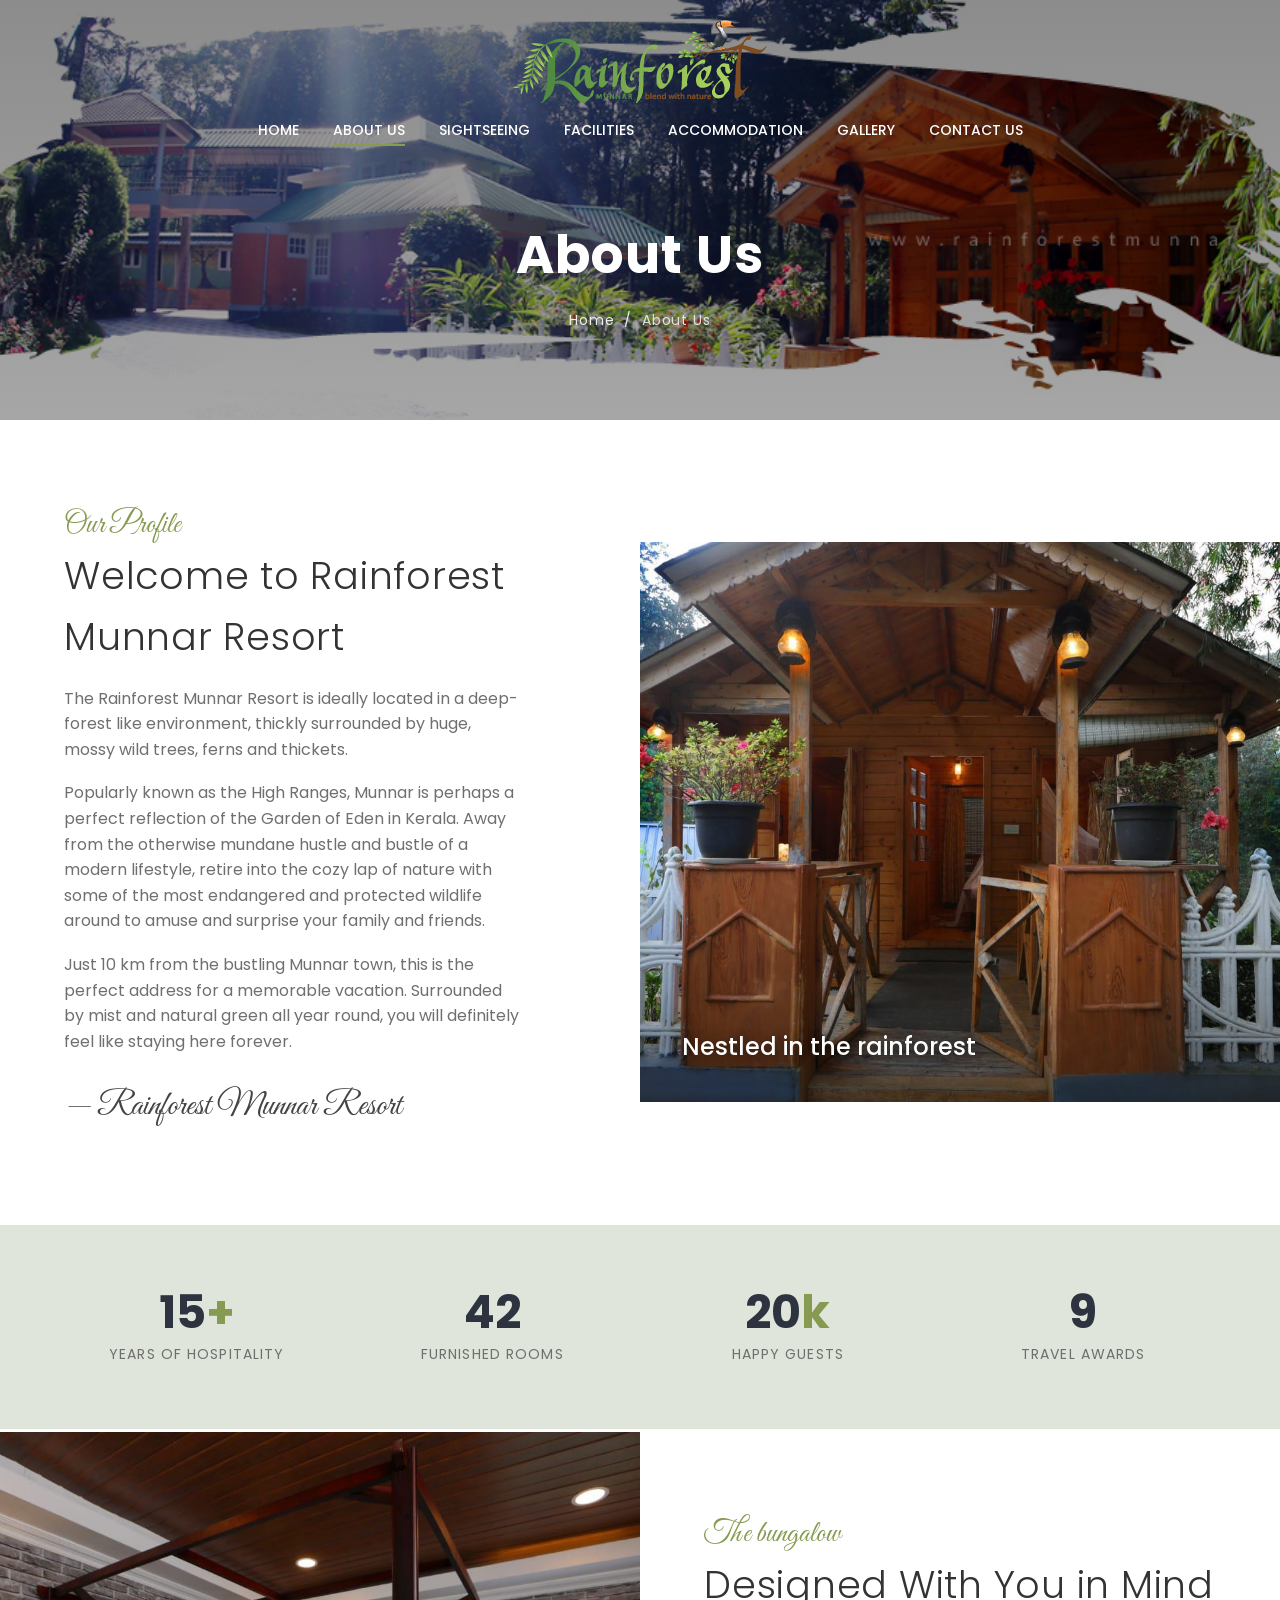
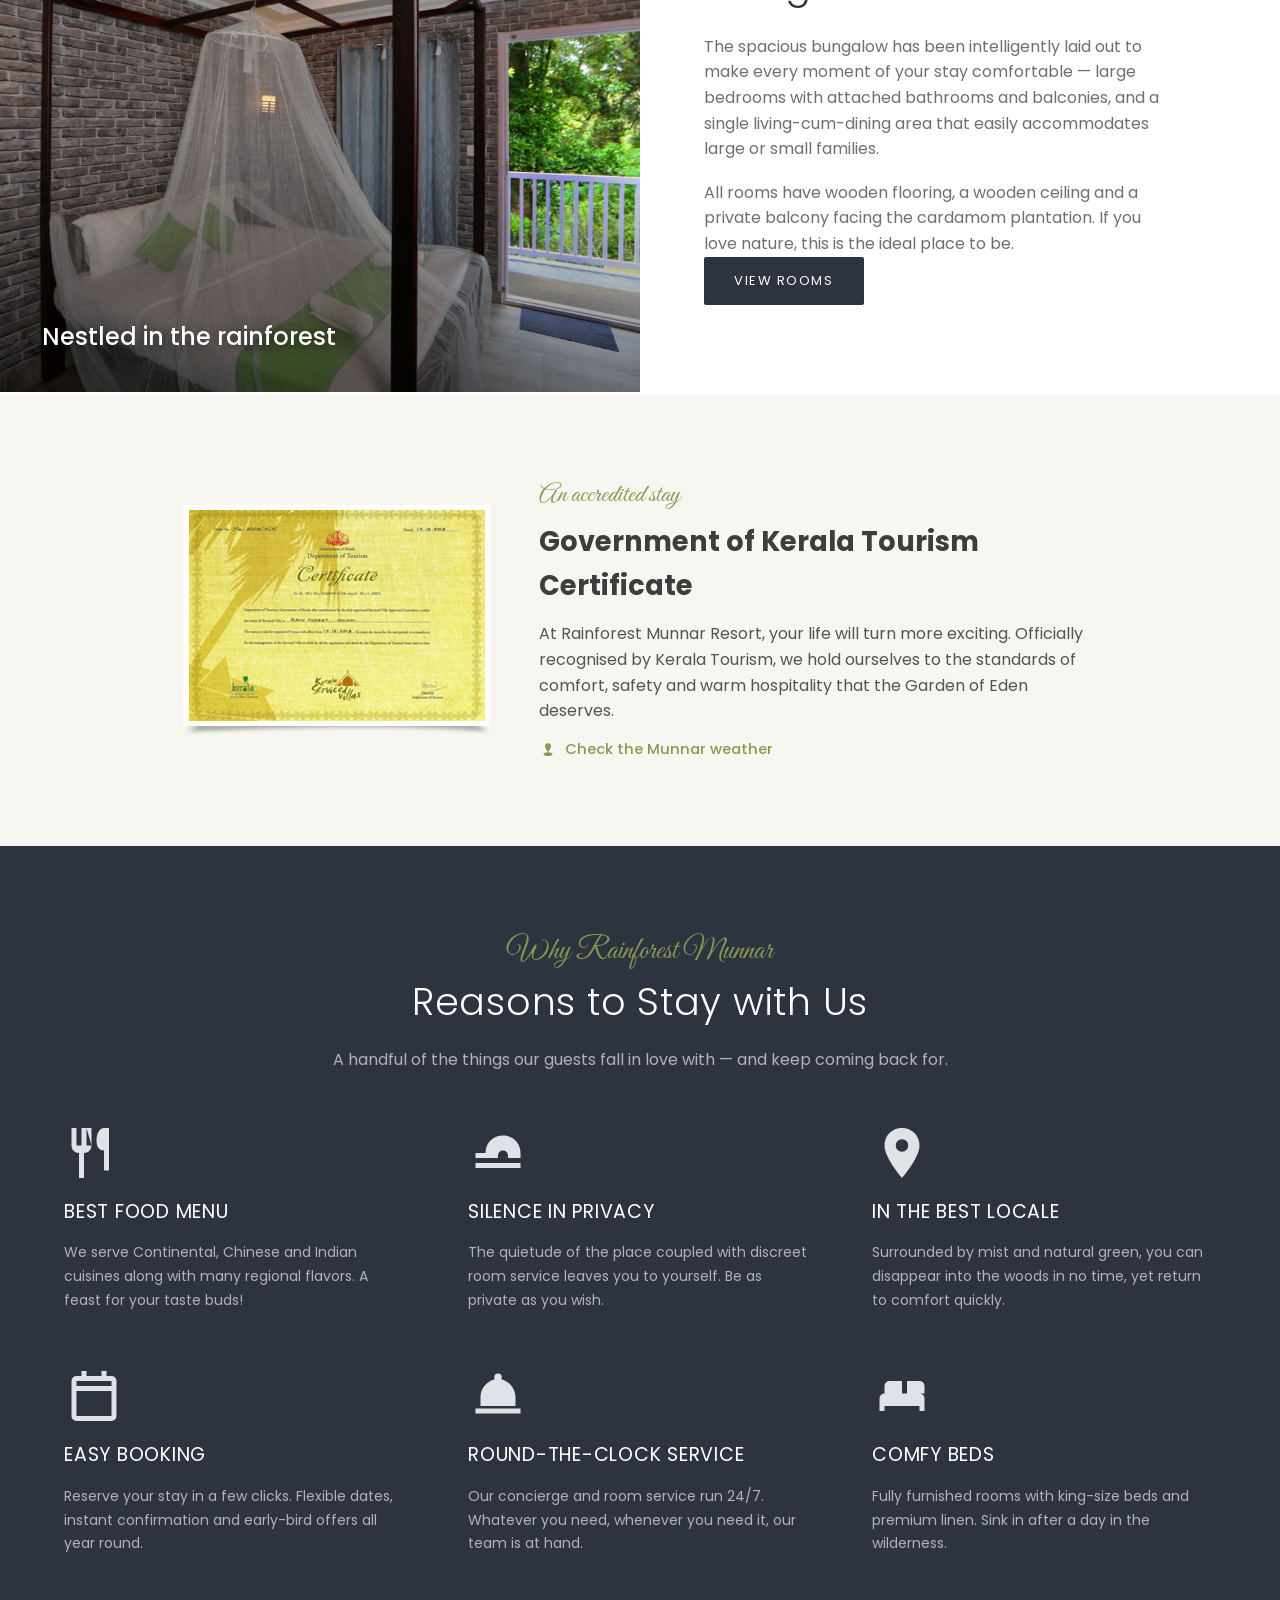
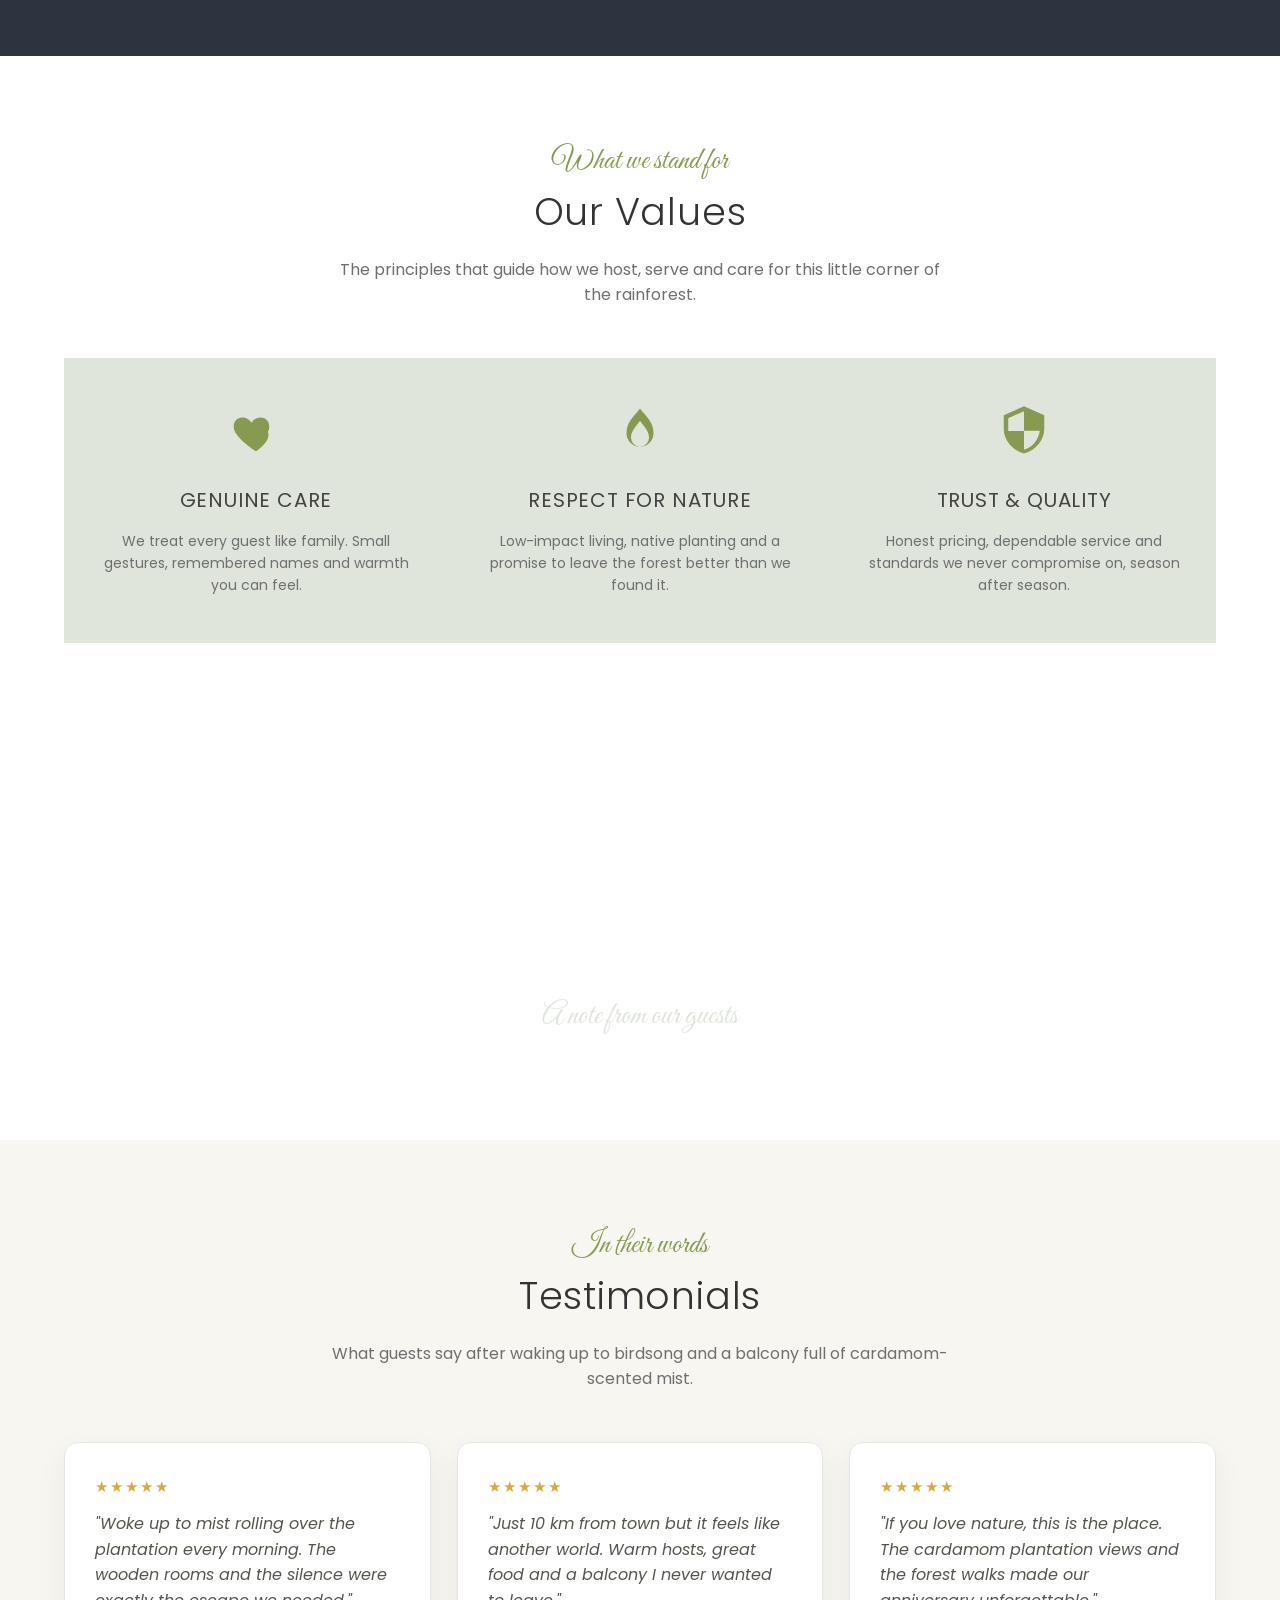
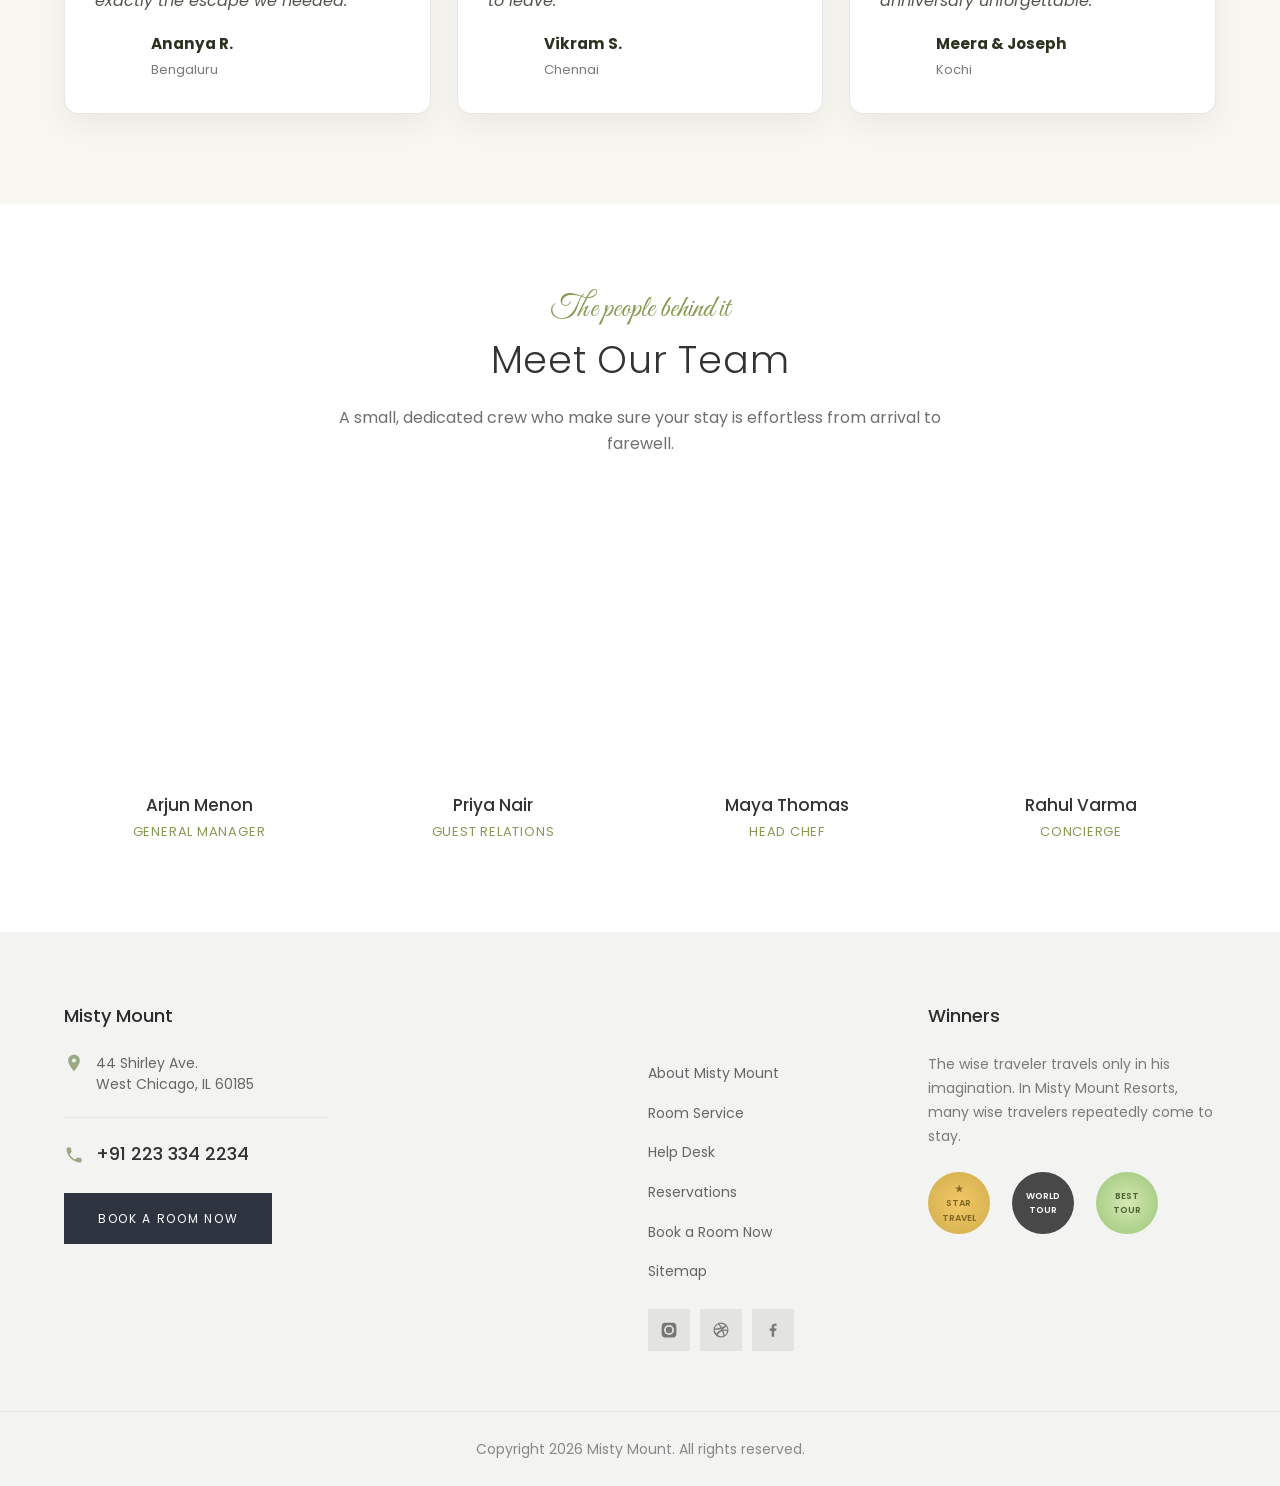
==== commit 9db4f165: "Remove gallery teaser and CTA sections from About page Co-Authored-By: Claude Opus 4.8 <noreply@anth" ====
--- a/about.html
+++ b/about.html
@@ -269,31 +269,6 @@
       </div>
     </div>
   </div>
-</section>
-
-<!-- ============ GALLERY TEASER ============ -->
-<section class="gallery" id="gallery">
-  <div class="wrap">
-    <div class="sec-head">
-      <span class="small">A glimpse</span>
-      <h2>From Our Gallery</h2>
-    </div>
-    <div class="gal-grid">
-      <div class="tall" style="background-image:url('images/Accommodation-img (5).jpeg')"></div>
-      <div class="col">
-        <span style="background-image:url('images/Accommodation-img (7).jpeg')"></span>
-        <span style="background-image:url('images/Accommodation-img (9).jpeg')"></span>
-      </div>
-    </div>
-    <div class="center"><a href="gallery.html" class="view-more">View Full Gallery</a></div>
-  </div>
-</section>
-
-<!-- ============ CTA ============ -->
-<section class="cta">
-  <h2>Ready to Get Away?</h2>
-  <p>Get away from the hustle and bustle of the city &amp; venture into the wilderness from Rainforest Munnar. Reserve now to avail the early-bird offers!</p>
-  <a class="btn" href="accommodation.html">Book a Room Now</a>
 </section>
 
 <!-- ============ FOOTER ============ -->
--- a/style.css
+++ b/style.css
@@ -148,7 +148,87 @@
 /* =========================================================
    CALL / BOOKING BAR + FEATURE CARDS
    ========================================================= */
-.intro{background:#fff;position:relative;margin-top:-60px;z-index:5}
+.home-intro{
+  position:relative;
+  z-index:5;
+  margin-top:-100px;            /* float over hero bottom (~100px overlap) */
+  padding:0 24px;
+}
+.intro-panel{
+  background:#fff;
+  max-width:1200px;
+  margin:0 auto;
+  padding:clamp(34px,4vw,56px) clamp(22px,3.5vw,52px) clamp(40px,5vw,72px);
+  border-radius:var(--radius);
+  /* scroll-in reveal */
+  opacity:0;
+  transform:translateY(48px);
+  transition:opacity .7s ease, transform .8s cubic-bezier(.16,.84,.44,1);
+  will-change:opacity,transform;
+}
+.intro-panel.is-visible{opacity:1;transform:translateY(0)}
+.intro-panel .cards{margin-top:clamp(28px,3.5vw,46px);padding-bottom:0}
+@media(max-width:980px){ .home-intro{margin-top:-70px} }
+@media(max-width:640px){ .home-intro{margin-top:-40px;padding:0 16px} }
+@media(prefers-reduced-motion:reduce){
+  .intro-panel{opacity:1;transform:none;transition:none}
+}
+
+/* =========================================================
+   HERITAGE INTRO BANNER  (misty mountain + scroll-up reveal)
+   ========================================================= */
+.heritage{
+  position:relative;
+  min-height:400px;
+  display:flex;
+  align-items:center;
+  justify-content:center;
+  text-align:center;
+  padding:40px 24px;
+  background:
+    linear-gradient(180deg,rgba(255,255,255,.8),rgba(255,255,255,.72)),
+    url('images/banner-mountain.png') center/cover no-repeat;
+}
+.heritage .wrap{max-width:820px;margin:0 auto;padding:0}
+.heritage .script{
+  display:block;
+  font-family:'Great Vibes',cursive;
+  font-size:clamp(26px,3.4vw,34px);
+  color:var(--sage);
+  line-height:1;
+}
+.heritage h2{
+  font-weight:300;
+  font-size:clamp(18px,2.4vw,26px);
+  line-height:1.45;
+  letter-spacing:.01em;
+  color:#2c2c2c;
+  margin:14px auto 24px;
+  max-width:720px;
+}
+.heritage-link{
+  display:inline-block;
+  font-size:13px;
+  letter-spacing:.14em;
+  text-transform:uppercase;
+  color:#3a3a3a;
+  border-bottom:1px solid #aaa;
+  padding-bottom:6px;
+  transition:color .2s,border-color .2s;
+}
+.heritage-link:hover{color:var(--olive);border-color:var(--olive)}
+
+/* reusable scroll-in reveal (slides up from below) */
+.reveal-up{
+  opacity:0;
+  transform:translateY(56px);
+  transition:opacity .7s ease, transform .85s cubic-bezier(.16,.84,.44,1);
+  will-change:opacity,transform;
+}
+.reveal-up.is-visible{opacity:1;transform:translateY(0)}
+@media(prefers-reduced-motion:reduce){
+  .reveal-up{opacity:1;transform:none;transition:none}
+}
 .call-bar{
   background:#fff;box-shadow:0 16px 40px rgba(0,0,0,.08);
   text-align:center;padding:34px 20px;border-radius:var(--radius);
@@ -228,7 +308,12 @@
    PRICING
    ========================================================= */
 .pricing{padding:90px 0}
-.price-grid{display:grid;grid-template-columns:repeat(3,1fr);gap:0}
+#pricing{background:#f7f6f1;padding:70px 0;margin:70px 0}
+.price-grid{
+    display: grid;
+    grid-template-columns: repeat(3, 1fr);
+    gap: 20px;
+}
 .plan{background:var(--sage-soft);text-align:center;transition:.3s}
 .plan .img{height:175px;background-size:cover;background-position:center}
 .plan .pbody{padding:34px 24px 0}
@@ -282,6 +367,40 @@
    ========================================================= */
 .gallery{background:var(--sage-soft);padding:0 0 70px}
 .gal-grid{display:grid;grid-template-columns:1fr 1fr;gap:14px}
+#gallery .view-more{border:2px solid var(--olive);padding:12px 35px}
+
+/* location map embed above footer */
+.map-embed{position:relative;line-height:0;overflow:hidden}
+.map-embed iframe{display:block;width:100%;height:440px;border:0;filter:grayscale(.3) contrast(1.04)}
+/* premium green wash over the map (decorative, lets the map stay interactive) */
+.map-embed::after{
+  content:"";position:absolute;inset:0;pointer-events:none;z-index:1;
+  background:
+    linear-gradient(180deg, rgba(46,51,64,.30), rgba(134,154,82,.34)),
+    radial-gradient(120% 85% at 50% 42%, rgba(0,0,0,0) 45%, rgba(46,51,64,.32) 100%);
+}
+/* floating logo marker */
+.map-pin{
+  position:absolute;left:50%;top:50%;z-index:2;pointer-events:none;
+  transform:translate(-50%,calc(-100% - 10px));
+}
+.map-pin-card{
+  position:relative;display:block;background:#fff;border-radius:8px;padding:14px 24px;
+  box-shadow:0 18px 40px rgba(0,0,0,.30);
+  pointer-events:auto;cursor:pointer;
+  transition:transform .2s ease, box-shadow .2s ease;
+}
+.map-pin-card:hover{transform:translateY(-4px);box-shadow:0 24px 50px rgba(0,0,0,.36)}
+.map-pin-card img{display:block;width:160px;height:auto}
+.map-pin-card::after{
+  content:"";position:absolute;left:50%;bottom:-11px;transform:translateX(-50%);
+  border:11px solid transparent;border-top-color:#fff;border-bottom:0;
+}
+@media(max-width:640px){
+  .map-embed iframe{height:340px}
+  .map-pin-card{padding:11px 18px}
+  .map-pin-card img{width:128px}
+}
 .gal-grid .tall{min-height:380px;background-size:cover;background-position:center}
 .gal-grid .col{display:grid;grid-template-rows:1fr 1fr;gap:14px}
 .gal-grid .col span{background-size:cover;background-position:center;min-height:183px}
@@ -1084,7 +1203,7 @@
    PRICING / PLANS  (reused from homepage)
    ========================================================= */
 .pricing{padding:90px 0}
-.price-grid{display:grid;grid-template-columns:repeat(3,1fr);gap:0}
+.price-grid{display:grid;grid-template-columns:repeat(3,1fr);gap:20px}
 .plan{background:var(--sage-soft);text-align:center;transition:.3s}
 .plan .img{height:200px;background-size:cover;background-position:center}
 .plan .pbody{padding:34px 24px 0}
@@ -1805,22 +1924,24 @@
   .mm-book *::after { box-sizing: border-box; }
 
   .mm-book {
-    --card:        #ececec;
-    --heading:     #4a4a4a;
-    --label:       #5e7d80;   /* teal-grey */
+    --accent:      #869a52;   /* --olive */
+    --charcoal:    #2e3340;   /* --charcoal */
+    --card:        #eeeeec;   /* matches site form-box */
+    --heading:     #2c2c2c;
+    --label:       #555555;
     --field-bg:    #ffffff;
-    --field-bd:    #d2d2d2;
-    --green:       #7cb342;   /* valid date border */
-    --slate:       #5f7d8c;   /* slider handle / accent */
-    --track:       #cfcfcf;
-    --error:       #e8503a;
-    --footer:      #e3e3e3;
-    --btn:         #6a6a6a;
-    --btn-active:  #3d6469;
+    --field-bd:    #d9d9d7;
+    --green:       #869a52;
+    --slate:       #869a52;
+    --track:       #d0d0ce;
+    --error:       #c0392b;
+    --footer:      #e2e2e0;
+    --btn:         #888888;
+    --btn-active:  #2e3340;
     --btn-disabled:#bdbdbd;
-    --ink:         #555;
-
-    font-family: "Roboto", system-ui, -apple-system, "Segoe UI", sans-serif;
+    --ink:         #444444;
+
+    font-family: 'Poppins', -apple-system, Segoe UI, Roboto, sans-serif;
     color: var(--ink);
     max-width: 640px;
     margin: 0 auto;
@@ -1830,15 +1951,54 @@
 
   .mm-heading {
     font-size: clamp(26px, 5vw, 34px);
-    font-weight: 400;
-    letter-spacing: .02em;
+    font-weight: 300;
+    letter-spacing: .04em;
     color: var(--heading);
-    margin: 0 0 16px;
-  }
+    margin: 0 0 6px;
+  }
+  .mm-heading-bar {
+    display: block; width: 42px; height: 2px;
+    background: var(--accent);
+    margin: 0 0 24px;
+  }
+
+  /* step progress indicator */
+  .mm-steps {
+    display: flex; align-items: center;
+    margin-bottom: 18px;
+  }
+  .mm-step { display: flex; align-items: center; gap: 9px; flex-shrink: 0; }
+  .mm-step-dot {
+    width: 28px; height: 28px; border-radius: 50%;
+    border: 1px solid #c4c4c2;
+    background: #f5f5f3;
+    display: grid; place-items: center;
+    font-size: 11px; font-weight: 600; color: #999;
+    transition: background .2s, border-color .2s, color .2s;
+  }
+  .mm-step.is-active .mm-step-dot { background: var(--charcoal); border-color: var(--charcoal); color: #fff; }
+  .mm-step.is-done .mm-step-dot   { background: var(--accent);   border-color: var(--accent);   color: #fff; }
+  .mm-step-label {
+    font-size: 11px; font-weight: 500;
+    letter-spacing: .1em; text-transform: uppercase;
+    color: #aaa; transition: color .2s;
+  }
+  .mm-step.is-active .mm-step-label { color: var(--charcoal); }
+  .mm-step.is-done .mm-step-label   { color: var(--accent); }
+  .mm-step-line {
+    flex: 1; height: 1px; background: #d0d0ce;
+    margin: 0 10px; position: relative; overflow: hidden;
+  }
+  .mm-step-line::after {
+    content: ''; position: absolute; left: 0; top: 0;
+    height: 100%; width: 0;
+    background: var(--accent); transition: width .35s ease;
+  }
+  .mm-steps.step-1 .mm-step-line::after { width: 100%; }
 
   .mm-card {
     background: var(--card);
-    border-radius: 3px;
+    border-radius: 2px;
     overflow: hidden;
   }
   .mm-body { padding: 26px 26px 4px; }
@@ -1847,33 +2007,34 @@
   .mm-panel { display: none; }
   .mm-panel.is-active {
     display: block;
-    animation: mmFade .3s ease both;
+    animation: mmFade .25s ease both;
   }
   @keyframes mmFade { from { opacity: 0; } to { opacity: 1; } }
 
   .mm-grid {
     display: grid;
     grid-template-columns: 1fr 1fr;
-    gap: 4px 28px;
-  }
-  .mm-field { padding: 10px 0 14px; }
+    gap: 4px 26px;
+  }
+  .mm-field { padding: 9px 0 13px; }
   .mm-field--full { grid-column: 1 / -1; }
 
   .mm-label {
     display: block;
-    font-size: 14px;
+    font-size: 12px;
     font-weight: 500;
     color: var(--label);
-    margin: 0 0 9px;
-  }
-  .mm-label .req { color: var(--label); margin-left: 2px; }
+    margin: 0 0 8px;
+    letter-spacing: .03em;
+  }
+  .mm-label .req { color: #c0392b; margin-left: 2px; }
 
   /* ---- text / select / date ---- */
   .mm-input,
   .mm-select {
     width: 100%;
     font-family: inherit;
-    font-size: 15px;
+    font-size: 14px;
     color: var(--ink);
     background: var(--field-bg);
     border: 1px solid var(--field-bd);
@@ -1882,58 +2043,66 @@
     transition: border-color .15s, box-shadow .15s;
     appearance: none;
   }
-  .mm-input::placeholder { color: #9a9a9a; }
+  .mm-input::placeholder { color: #b8b8b6; }
   .mm-input:focus,
   .mm-select:focus {
     outline: none;
-    border-color: var(--slate);
-    box-shadow: 0 0 0 2px rgba(95,125,140,.15);
+    border-color: var(--accent);
+    box-shadow: 0 0 0 2px rgba(134,154,82,.15);
   }
   .mm-select {
-    background-image: url("data:image/svg+xml,%3Csvg xmlns='http://www.w3.org/2000/svg' width='14' height='14' viewBox='0 0 24 24' fill='none' stroke='%23666' stroke-width='2.2' stroke-linecap='round'%3E%3Cpath d='M6 9l6 6 6-6'/%3E%3C/svg%3E");
+    background-image: url("data:image/svg+xml,%3Csvg xmlns='http://www.w3.org/2000/svg' width='14' height='14' viewBox='0 0 24 24' fill='none' stroke='%23869a52' stroke-width='2.2' stroke-linecap='round'%3E%3Cpath d='M6 9l6 6 6-6'/%3E%3C/svg%3E");
     background-repeat: no-repeat;
     background-position: right 12px center;
     padding-right: 36px;
     cursor: pointer;
   }
+  .mm-input[readonly] {
+    background: #f0f2ec;
+    color: #7a8a5a;
+    font-weight: 500;
+    cursor: default;
+    border-color: #c8cfc0;
+  }
 
   /* date field with calendar icon + clear button */
   .mm-date-wrap { position: relative; }
   .mm-date-wrap .mm-input {
-    padding-left: 40px;
-    padding-right: 34px;
+    padding-left: 38px;
+    padding-right: 32px;
     cursor: pointer;
   }
   .mm-date-wrap.is-filled .mm-input { border-color: var(--green); }
   .mm-cal {
-    position: absolute; left: 12px; top: 50%;
+    position: absolute; left: 11px; top: 50%;
     transform: translateY(-50%);
-    width: 18px; height: 18px; stroke: var(--slate);
+    width: 16px; height: 16px; stroke: #aaa;
     pointer-events: none;
   }
+  .mm-date-wrap.is-filled .mm-cal { stroke: var(--slate); }
   .mm-date-clear {
     position: absolute; right: 8px; top: 50%;
     transform: translateY(-50%);
-    width: 22px; height: 22px;
+    width: 20px; height: 20px;
     border: 0; background: none;
-    color: #999; font-size: 18px; line-height: 1;
+    color: #aaa; font-size: 16px; line-height: 1;
     cursor: pointer; border-radius: 50%;
     display: none;
   }
   .mm-date-wrap.is-filled .mm-date-clear { display: inline-block; }
-  .mm-date-clear:hover { color: #555; background: #eee; }
-  /* hide native date icon (we draw our own) */
+  .mm-date-clear:hover { color: #555; background: rgba(0,0,0,.06); }
   .mm-input[type="date"]::-webkit-calendar-picker-indicator {
     position: absolute; right: 0; width: 100%; height: 100%;
     opacity: 0; cursor: pointer;
   }
+  .mm-input[readonly]::-webkit-calendar-picker-indicator { display: none; }
 
   /* ---- error ---- */
   .mm-err {
     display: none;
-    font-size: 12.5px;
+    font-size: 12px;
     color: var(--error);
-    margin-top: 6px;
+    margin-top: 5px;
     line-height: 1.4;
   }
   .mm-field.is-invalid .mm-input,
@@ -1943,49 +2112,48 @@
   /* ---- sliders: number box + track ---- */
   .mm-slider-row { display: flex; align-items: center; gap: 14px; }
   .mm-slider-box {
-    flex: 0 0 46px;
-    height: 40px;
+    flex: 0 0 46px; height: 40px;
     border: 1px solid var(--field-bd);
     border-radius: 2px;
     background: var(--field-bg);
     display: grid; place-items: center;
-    font-size: 15px; color: var(--slate); font-weight: 500;
+    font-size: 14px; color: var(--charcoal); font-weight: 600;
   }
   .mm-range {
     -webkit-appearance: none; appearance: none;
-    flex: 1; height: 4px; border-radius: 99px;
+    flex: 1; height: 3px; border-radius: 99px;
     background: var(--track); outline: none; cursor: pointer;
   }
-  .mm-range::-webkit-slider-runnable-track { height: 4px; border-radius: 99px; }
-  .mm-range::-moz-range-track { height: 4px; border-radius: 99px; background: var(--track); }
+  .mm-range::-webkit-slider-runnable-track { height: 3px; border-radius: 99px; }
+  .mm-range::-moz-range-track { height: 3px; border-radius: 99px; background: var(--track); }
   .mm-range::-webkit-slider-thumb {
     -webkit-appearance: none;
-    width: 18px; height: 18px; margin-top: -7px;
-    border-radius: 50%; background: var(--slate);
+    width: 16px; height: 16px; margin-top: -7px;
+    border-radius: 50%; background: var(--charcoal);
     border: 2px solid #fff;
-    box-shadow: 0 1px 4px rgba(0,0,0,.3);
+    box-shadow: 0 1px 4px rgba(0,0,0,.25);
     cursor: pointer; transition: transform .1s;
   }
   .mm-range::-moz-range-thumb {
-    width: 16px; height: 16px; border-radius: 50%;
-    background: var(--slate); border: 2px solid #fff;
-    box-shadow: 0 1px 4px rgba(0,0,0,.3); cursor: pointer;
+    width: 14px; height: 14px; border-radius: 50%;
+    background: var(--charcoal); border: 2px solid #fff;
+    box-shadow: 0 1px 4px rgba(0,0,0,.25); cursor: pointer;
   }
   .mm-range:active::-webkit-slider-thumb { transform: scale(1.15); }
-  .mm-range:focus-visible::-webkit-slider-thumb { box-shadow: 0 0 0 4px rgba(95,125,140,.25); }
+  .mm-range:focus-visible::-webkit-slider-thumb { box-shadow: 0 0 0 3px rgba(134,154,82,.3); }
 
   /* ---- footer: PREV / SUBMIT / NEXT ---- */
   .mm-footer {
     display: flex;
     background: var(--footer);
-    margin-top: 18px;
+    margin-top: 16px;
   }
   .mm-btn {
     flex: 1;
     font-family: inherit;
-    font-size: 14px;
+    font-size: 12px;
     font-weight: 500;
-    letter-spacing: .04em;
+    letter-spacing: .12em;
     text-transform: uppercase;
     color: var(--btn);
     background: none;
@@ -1995,20 +2163,24 @@
     transition: color .15s, background .15s;
   }
   .mm-btn:hover:not(:disabled) { background: rgba(0,0,0,.04); color: var(--btn-active); }
-  .mm-btn.is-cta:not(:disabled) { color: var(--btn-active); }
+  .mm-btn.is-cta:not(:disabled) {
+    color: #fff;
+    background: var(--charcoal);
+  }
+  .mm-btn.is-cta:hover:not(:disabled) { background: #1f232d; }
   .mm-btn:disabled { color: var(--btn-disabled); cursor: default; }
 
   /* ---- success ---- */
-  .mm-success { display: none; text-align: center; padding: 30px 20px 36px; }
-  .mm-success.is-active { display: block; animation: mmFade .35s ease both; }
+  .mm-success { display: none; text-align: center; padding: 36px 20px 42px; }
+  .mm-success.is-active { display: block; animation: mmFade .3s ease both; }
   .mm-check {
     width: 56px; height: 56px; margin: 0 auto 14px;
-    border-radius: 50%; background: var(--green);
+    border-radius: 50%; background: var(--accent);
     display: grid; place-items: center;
   }
   .mm-check svg { width: 28px; height: 28px; stroke: #fff; }
-  .mm-success h3 { font-weight: 500; font-size: 22px; color: var(--heading); margin: 0 0 6px; }
-  .mm-success p { margin: 0; color: var(--ink); font-size: 14.5px; }
+  .mm-success h3 { font-weight: 400; font-size: 22px; color: var(--heading); margin: 0 0 6px; }
+  .mm-success p { margin: 0; color: var(--ink); font-size: 14px; }
 
   /* ---- responsive ---- */
   @media (max-width: 540px) {
@@ -2027,4 +2199,131 @@
     max-width: 1280px;
     margin-left: auto;
     margin-right: auto;
-  }+  }
+
+/* =========================================================
+   PREMIUM BOOK & DEALS  (overlapping offer card — homepage)
+   ========================================================= */
+.bd {
+  position: relative;
+  max-width: 1200px;
+  margin: 0 auto;
+  padding-bottom: 64px;
+}
+/* accommodation booking section: 24px side gutters (vertical spacing preserved) */
+#book.bd{padding-left:24px;padding-right:24px}
+
+/* ---- banner ---- */
+.bd-banner {
+  position: relative;
+  height: clamp(320px, 38vw, 520px);
+  background: url('images/fogg-nature-img.jpeg') center/cover no-repeat;
+  display: flex;
+  align-items: flex-end;
+  justify-content: flex-start;
+  overflow: hidden;
+}
+.bd-banner::after {
+  content: '';
+  position: absolute; inset: 0;
+  background: linear-gradient(180deg, rgba(18,28,16,0) 38%, rgba(18,28,16,.55) 100%);
+}
+.bd-banner .script {
+  position: relative; z-index: 2;
+  color: #fff;
+  font-size: clamp(30px, 4vw, 46px);
+  line-height: 1.1;
+  padding: 0 0 44px clamp(28px, 6vw, 72px);
+  text-shadow: 0 2px 16px rgba(0,0,0,.45);
+}
+
+/* ---- body ---- */
+.bd-body {
+  display: block;
+  padding: 0 clamp(20px, 5vw, 64px);
+}
+
+/* ---- booking form column ---- */
+.bd-book { padding-top: clamp(36px, 5vw, 56px); }
+.bd-book .mm-book { max-width: 100%; margin: 0; padding: 0; }
+
+/* ---- offer card (bedroom photo + deals) ---- */
+.bd-offer {
+  margin: 38px auto 0;
+  max-width: 440px;
+  background: var(--sage);
+  box-shadow: 0 26px 54px rgba(0,0,0,.26);
+}
+.bd-offer-img {
+  display: block;
+  width: 100%;
+  height: clamp(220px, 26vw, 300px);
+  object-fit: cover;
+}
+.bd-offer-deals {
+  padding: 38px 36px 32px;
+  text-align: center;
+  color: #fff;
+}
+.bd-offer-deals h2 {
+  font-weight: 700;
+  font-size: clamp(21px, 2.2vw, 27px);
+  letter-spacing: .06em;
+  text-transform: uppercase;
+  margin: 0 0 18px;
+}
+.bd-offer-deals p {
+  font-size: 14.5px;
+  line-height: 1.7;
+  color: #f1f3ee;
+  margin: 0;
+}
+.bd-div {
+  display: block;
+  width: 64%; height: 1px;
+  background: rgba(255,255,255,.45);
+  margin: 22px auto; position: relative;
+}
+.bd-div::before, .bd-div::after {
+  content: ''; position: absolute; top: -3px;
+  width: 7px; height: 7px;
+  border-top: 1px solid rgba(255,255,255,.7);
+  border-right: 1px solid rgba(255,255,255,.7);
+}
+.bd-div::before { left: 0; transform: rotate(-135deg); }
+.bd-div::after  { right: 0; transform: rotate(45deg); }
+.bd-call {
+  margin-top: 26px;
+  background: var(--charcoal);
+  padding: 22px 16px;
+}
+.bd-call .script {
+  color: #fff;
+  font-size: clamp(17px, 1.7vw, 21px);
+  line-height: 1.2;
+}
+
+/* ---- large tablet / small laptop: form left, offer right (no overlap) ---- */
+@media (min-width: 992px) and (max-width: 1079.98px) {
+  .bd-body {
+    display: grid;
+    grid-template-columns: 1fr minmax(320px, 390px);
+    gap: 44px;
+    align-items: start;
+  }
+  .bd-offer { margin: -80px 0 0; }
+}
+
+/* ---- desktop: offer floats over banner, form sits left ---- */
+@media (min-width: 1080px) {
+  .bd { padding-bottom: 90px; }
+  .bd-body { display: block; position: relative; min-height: 470px; }
+  .bd-book { max-width: 56%; padding-top: 56px; }
+  .bd-offer {
+    position: absolute; z-index: 5;
+    top: clamp(-220px, -17vw, -150px);
+    right: 0;
+    width: clamp(360px, 32vw, 430px);
+    margin: 0;
+  }
+}
--- a/style-additional.css
+++ b/style-additional.css
@@ -286,11 +286,11 @@
 .props{ padding:90px 0; }
 .prop-grid{ display:grid; grid-template-columns:repeat(3,1fr); gap:28px; margin-top:46px; }
 .prop-card{
-  background:#fff; border:1px solid var(--line,#ece9e0); 
-  overflow:hidden; box-shadow:0 10px 30px rgba(0,0,0,.06);
-  display:flex; flex-direction:column; transition:transform .25s, box-shadow .25s;
-}
-.prop-card:hover{ transform:translateY(-6px); box-shadow:0 18px 38px rgba(0,0,0,.09); }
+  background:#fff; border:1px solid var(--line,#ece9e0);
+  overflow:hidden;
+  display:flex; flex-direction:column; transition:transform .25s;
+}
+.prop-card:hover{ transform:translateY(-6px); }
 .prop-card .img{ height:220px; background-size:cover; background-position:center; }
 .prop-card .pc-body{ padding:26px 24px 28px; display:flex; flex-direction:column; flex:1; }
 .prop-card h3{ font-size:1.2rem; margin-bottom:10px; }
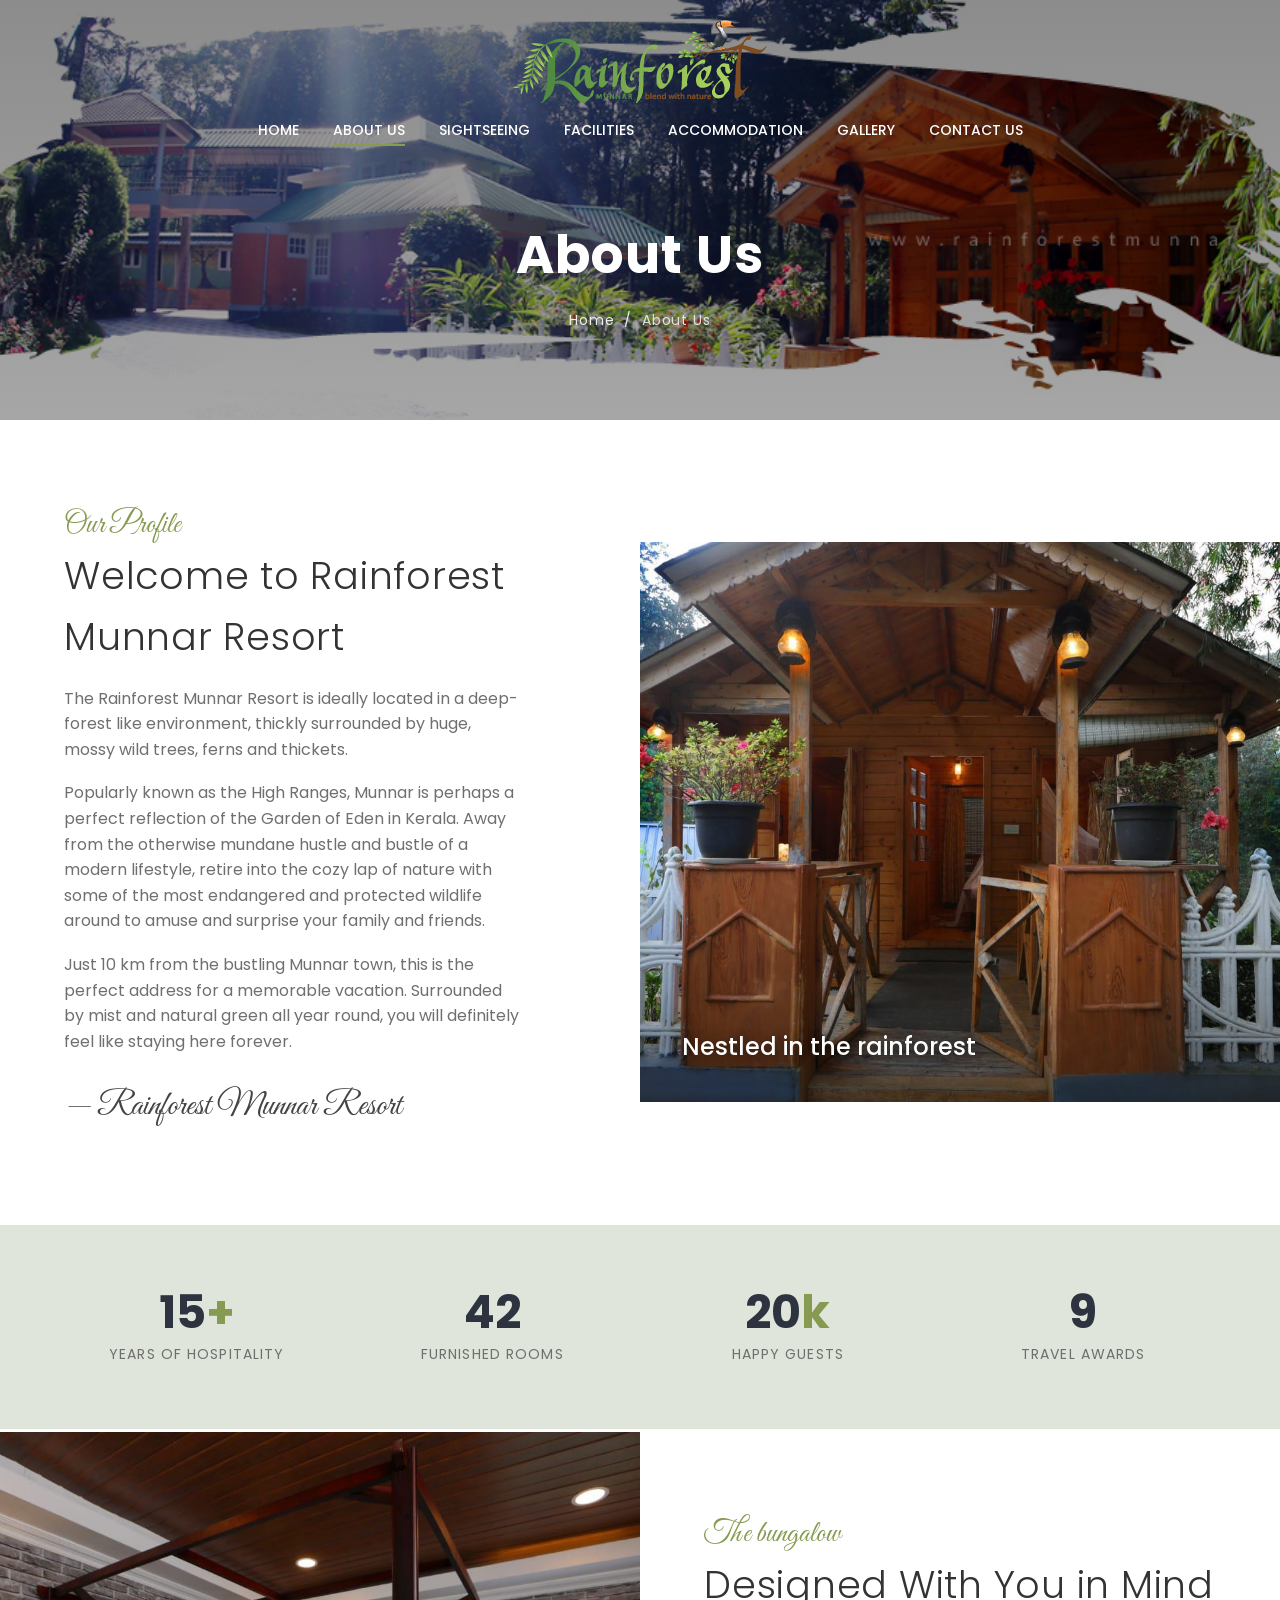
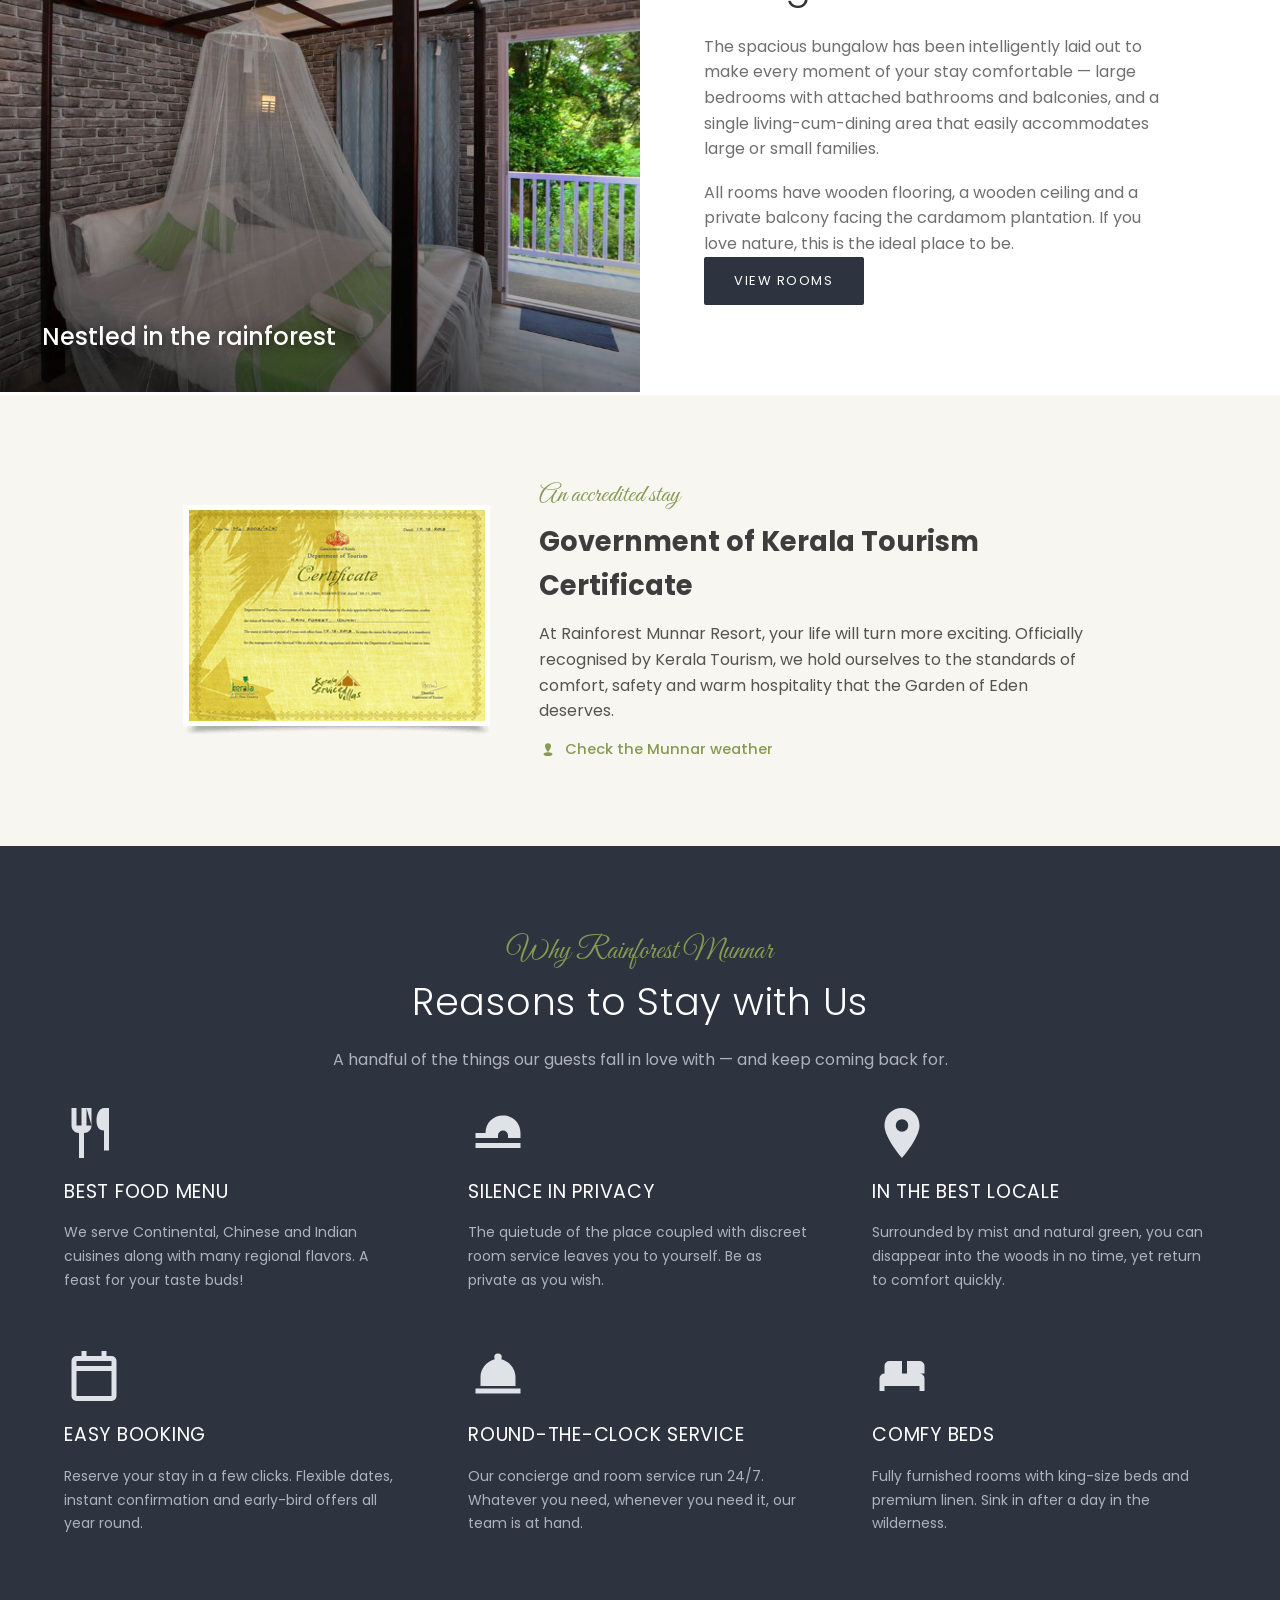
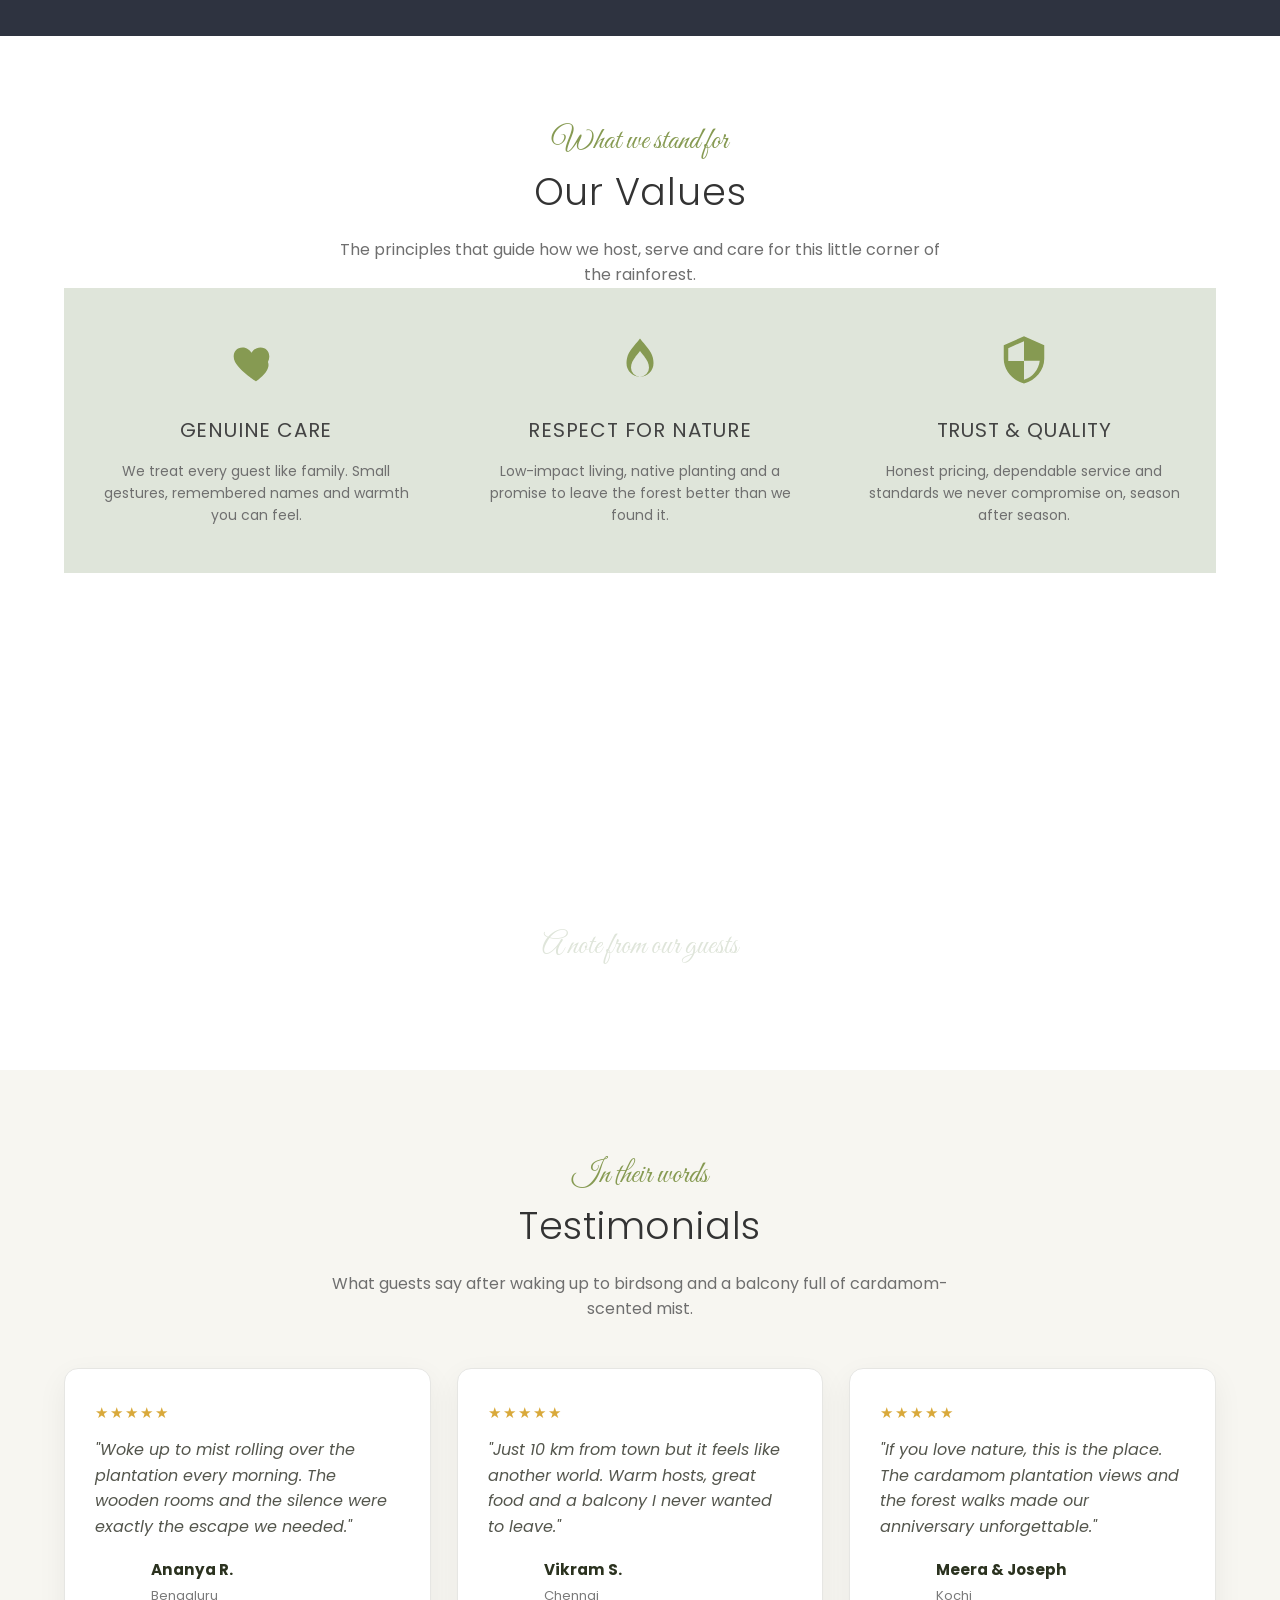
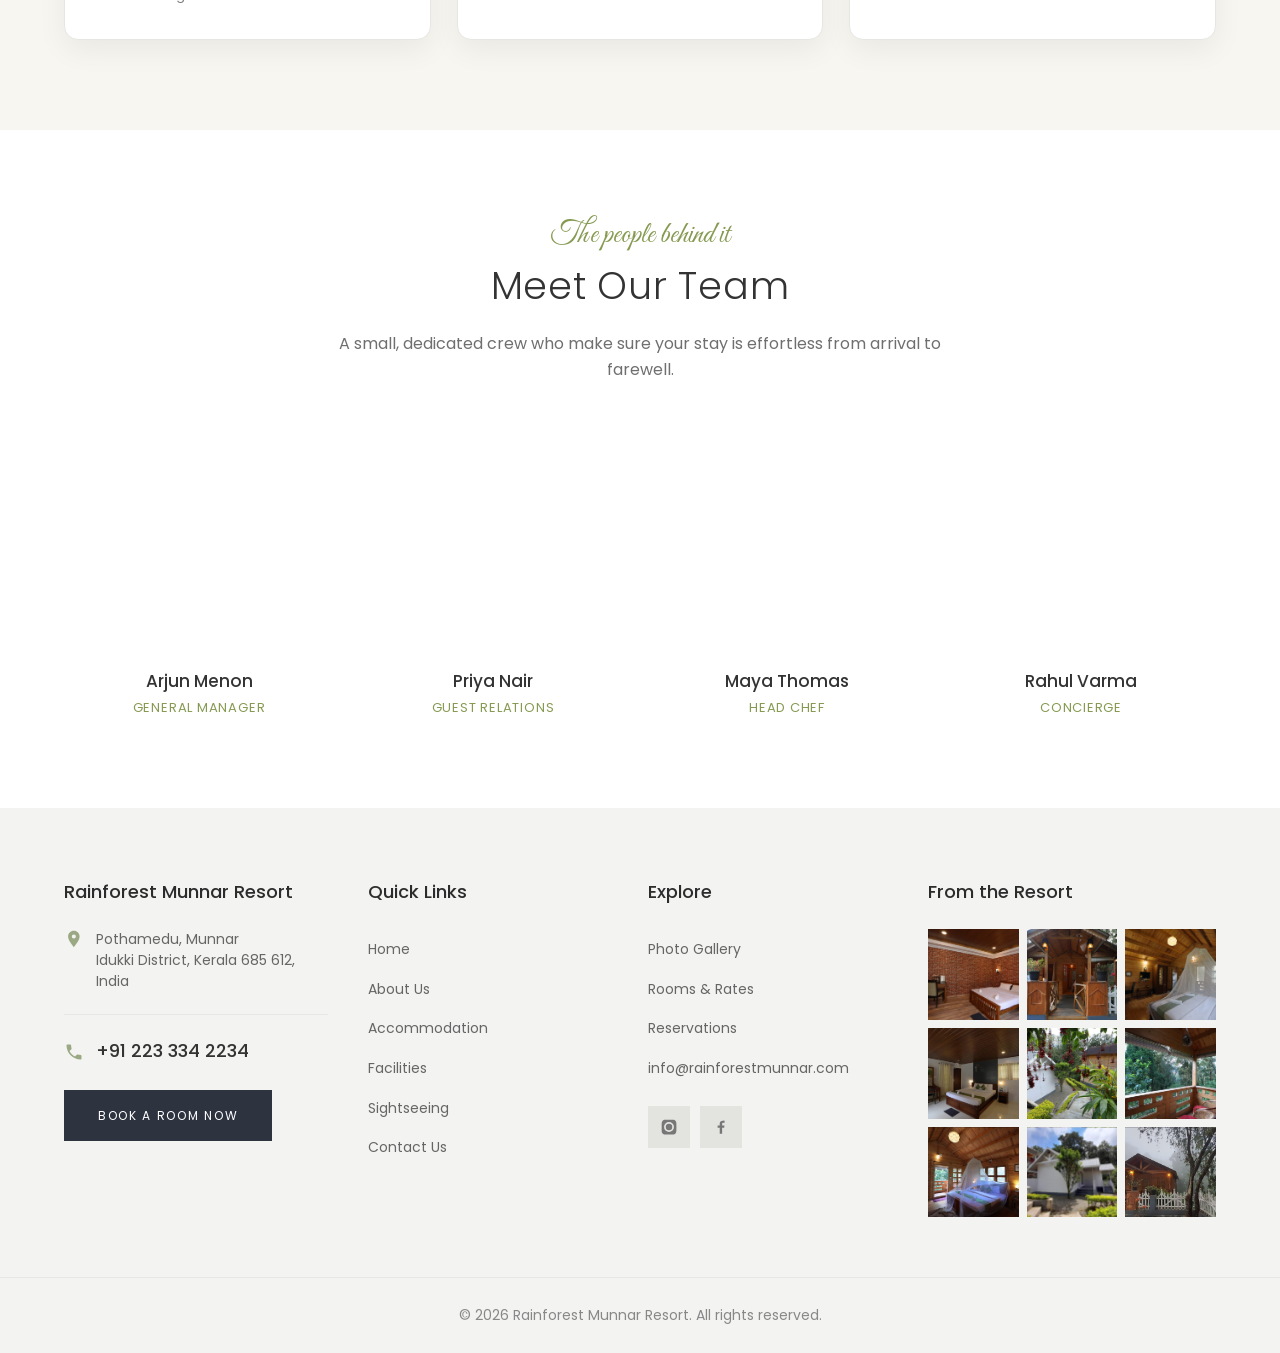
==== commit 3b425060: "Replace demo footer with professional content (all pages) - Brand "Rainforest Munnar Resort" + Munna" ====
--- a/about.html
+++ b/about.html
@@ -197,7 +197,7 @@
 
 <!-- ============ QUOTE BAND ============ -->
 <section class="quote">
-  <p class="q">"The wise traveler travels only in his imagination. In Rainforest Munnar, many wise travelers repeatedly come to stay."</p>
+  <p class="q">"At Rainforest Munnar Resort, your life will turn more exciting. If you love nature, this is the ideal place to be …"</p>
   <div class="by">A note from our guests</div>
 </section>
 
@@ -273,67 +273,72 @@
 
 <!-- ============ FOOTER ============ -->
 <footer class="footer" id="footer">
-  <div class="wrap">
-    <div class="foot-grid">
-      <div>
-        <h4>Misty Mount</h4>
-        <div class="addr">
-          <svg width="20" height="20" viewBox="0 0 24 24" fill="#9aa884"><path d="M12 2C8 2 5 5 5 9c0 5 7 13 7 13s7-8 7-13c0-4-3-7-7-7zm0 9.5A2.5 2.5 0 1 1 12 6.5a2.5 2.5 0 0 1 0 5z"/></svg>
-          <span>44 Shirley Ave.<br>West Chicago, IL 60185</span>
-        </div>
-        <hr>
-        <div class="phone">
-          <svg width="20" height="20" viewBox="0 0 24 24" fill="#9aa884"><path d="M6.6 10.8c1.4 2.8 3.8 5.1 6.6 6.6l2.2-2.2c.3-.3.7-.4 1-.2 1.1.4 2.3.6 3.6.6.6 0 1 .4 1 1V20c0 .6-.4 1-1 1C10.6 21 3 13.4 3 4c0-.6.4-1 1-1h3.5c.6 0 1 .4 1 1 0 1.2.2 2.4.6 3.6.1.3 0 .7-.2 1l-2.3 2.2z"/></svg>
-          +91 223 334 2234
-        </div>
-        <a class="fbtn" href="accommodation.html">Book a Room Now</a>
-      </div>
-
-      <div>
-        <h4>&nbsp;</h4>
-        <div class="ig-grid">
-          <span style="background-image:url('https://images.unsplash.com/photo-1551882547-ff40c63fe5fa?q=80&w=300&auto=format&fit=crop')"></span>
-          <span style="background-image:url('https://images.unsplash.com/photo-1566073771259-6a8506099945?q=80&w=300&auto=format&fit=crop')"></span>
-          <span style="background-image:url('https://images.unsplash.com/photo-1571896349842-33c89424de2d?q=80&w=300&auto=format&fit=crop')"></span>
-          <span style="background-image:url('https://images.unsplash.com/photo-1501785888041-af3ef285b470?q=80&w=300&auto=format&fit=crop')"></span>
-          <span style="background-image:url('https://images.unsplash.com/photo-1582719478250-c89cae4dc85b?q=80&w=300&auto=format&fit=crop')"></span>
-          <span style="background-image:url('https://images.unsplash.com/photo-1591088398332-8a7791972843?q=80&w=300&auto=format&fit=crop')"></span>
-          <span style="background-image:url('https://images.unsplash.com/photo-1611892440504-42a792e24d32?q=80&w=300&auto=format&fit=crop')"></span>
-          <span style="background-image:url('https://images.unsplash.com/photo-1582610116397-edb318620f90?q=80&w=300&auto=format&fit=crop')"></span>
-          <span style="background-image:url('https://images.unsplash.com/photo-1600585154340-be6161a56a0c?q=80&w=300&auto=format&fit=crop')"></span>
-        </div>
-      </div>
-
-      <div>
-        <h4>&nbsp;</h4>
-        <ul class="flinks">
-          <li><a href="about.html">About Misty Mount</a></li>
-          <li><a href="#">Room Service</a></li>
-          <li><a href="#">Help Desk</a></li>
-          <li><a href="#">Reservations</a></li>
-          <li><a href="accommodation.html">Book a Room Now</a></li>
-          <li><a href="#">Sitemap</a></li>
-        </ul>
-        <div class="social">
-          <a href="#" aria-label="Instagram"><svg viewBox="0 0 24 24"><path d="M12 2.2c3.2 0 3.6 0 4.9.1 1.2.1 1.8.2 2.2.4.6.2 1 .5 1.4.9.4.4.7.8.9 1.4.2.4.3 1 .4 2.2.1 1.3.1 1.7.1 4.9s0 3.6-.1 4.9c-.1 1.2-.2 1.8-.4 2.2-.2.6-.5 1-.9 1.4-.4.4-.8.7-1.4.9-.4.2-1 .3-2.2.4-1.3.1-1.7.1-4.9.1s-3.6 0-4.9-.1c-1.2-.1-1.8-.2-2.2-.4-.6-.2-1-.5-1.4-.9-.4-.4-.7-.8-.9-1.4-.2-.4-.3-1-.4-2.2C2.2 15.6 2.2 15.2 2.2 12s0-3.6.1-4.9c.1-1.2.2-1.8.4-2.2.2-.6.5-1 .9-1.4.4-.4.8-.7 1.4-.9.4-.2 1-.3 2.2-.4C8.4 2.2 8.8 2.2 12 2.2zm0 3.2A6.6 6.6 0 1 0 18.6 12 6.6 6.6 0 0 0 12 5.4zm0 10.9A4.3 4.3 0 1 1 16.3 12 4.3 4.3 0 0 1 12 16.3zm6.8-11.1a1.5 1.5 0 1 1-1.5-1.5 1.5 1.5 0 0 1 1.5 1.5z"/></svg></a>
-          <a href="#" aria-label="Dribbble"><svg viewBox="0 0 24 24"><path d="M12 2a10 10 0 1 0 10 10A10 10 0 0 0 12 2zm6.6 4.6a8.3 8.3 0 0 1 1.9 5.2c-.3-.1-3-.6-5.7-.3-.1-.3-.2-.5-.4-.9 3-1.2 4.2-2.9 4.2-4zM12 3.5a8.4 8.4 0 0 1 5.4 2c-.1.1-1.2 1.7-4 2.8A36 36 0 0 0 9.8 3.8 8.5 8.5 0 0 1 12 3.5zM8 4.4a42 42 0 0 1 3.6 4.4A26 26 0 0 1 3.7 10a8.5 8.5 0 0 1 4.3-5.6zM3.5 12v-.3a28 28 0 0 0 8.6-1.2c.2.4.4.8.5 1.2-3.3 1-5.6 3.5-6.6 4.9A8.4 8.4 0 0 1 3.5 12zm4 6.4c.7-1.2 2.6-3.6 6-4.7a35 35 0 0 1 1.8 6.4 8.4 8.4 0 0 1-7.8-1.7zm9.4.7a38 38 0 0 0-1.7-6c2.5-.4 4.7.3 5 .4a8.4 8.4 0 0 1-3.3 5.6z"/></svg></a>
-          <a href="#" aria-label="Facebook"><svg viewBox="0 0 24 24"><path d="M13.5 21v-8h2.7l.4-3.1h-3.1V7.9c0-.9.3-1.5 1.6-1.5h1.7V3.6A22 22 0 0 0 14.4 3.5c-2.5 0-4.1 1.5-4.1 4.2v2.2H7.5V13h2.8v8z"/></svg></a>
-        </div>
-      </div>
-
-      <div>
-        <h4>Winners</h4>
-        <p class="winners-txt">The wise traveler travels only in his imagination. In Misty Mount Resorts, many wise travelers repeatedly come to stay.</p>
-        <div class="badges">
-          <div class="badge b1">★<br>STAR<br>TRAVEL</div>
-          <div class="badge b2">WORLD<br>TOUR</div>
-          <div class="badge b3">BEST<br>TOUR</div>
-        </div>
-      </div>
-    </div>
-  </div>
-  <div class="copyright">Copyright 2026 Misty Mount. All rights reserved.</div>
-</footer>
+    <div class="wrap">
+      <div class="foot-grid">
+
+        <div>
+          <h4>Rainforest Munnar Resort</h4>
+          <div class="addr">
+            <svg width="20" height="20" viewBox="0 0 24 24" fill="#9aa884">
+              <path d="M12 2C8 2 5 5 5 9c0 5 7 13 7 13s7-8 7-13c0-4-3-7-7-7zm0 9.5A2.5 2.5 0 1 1 12 6.5a2.5 2.5 0 0 1 0 5z" />
+            </svg>
+            <span>Pothamedu, Munnar<br>Idukki District, Kerala 685&nbsp;612, India</span>
+          </div>
+          <hr>
+          <div class="phone">
+            <svg width="20" height="20" viewBox="0 0 24 24" fill="#9aa884">
+              <path d="M6.6 10.8c1.4 2.8 3.8 5.1 6.6 6.6l2.2-2.2c.3-.3.7-.4 1-.2 1.1.4 2.3.6 3.6.6.6 0 1 .4 1 1V20c0 .6-.4 1-1 1C10.6 21 3 13.4 3 4c0-.6.4-1 1-1h3.5c.6 0 1 .4 1 1 0 1.2.2 2.4.6 3.6.1.3 0 .7-.2 1l-2.3 2.2z" />
+            </svg>
+            <a href="tel:+912233342234">+91 223 334 2234</a>
+          </div>
+          <a class="fbtn" href="accommodation.html#book">Book a Room Now</a>
+        </div>
+
+        <div>
+          <h4>Quick Links</h4>
+          <ul class="flinks">
+            <li><a href="index.html">Home</a></li>
+            <li><a href="about.html">About Us</a></li>
+            <li><a href="accommodation.html">Accommodation</a></li>
+            <li><a href="facilities.html">Facilities</a></li>
+            <li><a href="sightseeing.html">Sightseeing</a></li>
+            <li><a href="contact.html">Contact Us</a></li>
+          </ul>
+        </div>
+
+        <div>
+          <h4>Explore</h4>
+          <ul class="flinks">
+            <li><a href="gallery.html">Photo Gallery</a></li>
+            <li><a href="accommodation.html">Rooms &amp; Rates</a></li>
+            <li><a href="accommodation.html#book">Reservations</a></li>
+            <li><a href="mailto:info@rainforestmunnar.com">info@rainforestmunnar.com</a></li>
+          </ul>
+          <div class="social">
+            <a href="#" aria-label="Instagram"><svg viewBox="0 0 24 24"><path d="M12 2.2c3.2 0 3.6 0 4.9.1 1.2.1 1.8.2 2.2.4.6.2 1 .5 1.4.9.4.4.7.8.9 1.4.2.4.3 1 .4 2.2.1 1.3.1 1.7.1 4.9s0 3.6-.1 4.9c-.1 1.2-.2 1.8-.4 2.2-.2.6-.5 1-.9 1.4-.4.4-.8.7-1.4.9-.4.2-1 .3-2.2.4-1.3.1-1.7.1-4.9.1s-3.6 0-4.9-.1c-1.2-.1-1.8-.2-2.2-.4-.6-.2-1-.5-1.4-.9-.4-.4-.7-.8-.9-1.4-.2-.4-.3-1-.4-2.2C2.2 15.6 2.2 15.2 2.2 12s0-3.6.1-4.9c.1-1.2.2-1.8.4-2.2.2-.6.5-1 .9-1.4.4-.4.8-.7 1.4-.9.4-.2 1-.3 2.2-.4C8.4 2.2 8.8 2.2 12 2.2zm0 3.2A6.6 6.6 0 1 0 18.6 12 6.6 6.6 0 0 0 12 5.4zm0 10.9A4.3 4.3 0 1 1 16.3 12 4.3 4.3 0 0 1 12 16.3zm6.8-11.1a1.5 1.5 0 1 1-1.5-1.5 1.5 1.5 0 0 1 1.5 1.5z" /></svg></a>
+            <a href="#" aria-label="Facebook"><svg viewBox="0 0 24 24"><path d="M13.5 21v-8h2.7l.4-3.1h-3.1V7.9c0-.9.3-1.5 1.6-1.5h1.7V3.6A22 22 0 0 0 14.4 3.5c-2.5 0-4.1 1.5-4.1 4.2v2.2H7.5V13h2.8v8z" /></svg></a>
+          </div>
+        </div>
+
+        <div>
+          <h4>From the Resort</h4>
+          <div class="ig-grid">
+            <span style="background-image:url('images/gallery-img (1).jpeg')"></span>
+            <span style="background-image:url('images/gallery-img (2).jpeg')"></span>
+            <span style="background-image:url('images/gallery-img (3).jpeg')"></span>
+            <span style="background-image:url('images/Accommodation-img (1).jpeg')"></span>
+            <span style="background-image:url('images/Accommodation-img (4).jpeg')"></span>
+            <span style="background-image:url('images/gallery-img (5).jpeg')"></span>
+            <span style="background-image:url('images/gallery-img (7).jpeg')"></span>
+            <span style="background-image:url('images/Accommodation-img (11).jpeg')"></span>
+            <span style="background-image:url('images/gallery-img (9).jpeg')"></span>
+          </div>
+        </div>
+
+      </div>
+    </div>
+    <div class="copyright">&copy; 2026 Rainforest Munnar Resort. All rights reserved.</div>
+  </footer>
 
 <button class="totop" id="totop" aria-label="Back to top">&#8593;</button>
 
--- a/style.css
+++ b/style.css
@@ -158,7 +158,7 @@
   background:#fff;
   max-width:1200px;
   margin:0 auto;
-  padding:clamp(34px,4vw,56px) clamp(22px,3.5vw,52px) clamp(40px,5vw,72px);
+  padding:clamp(34px,24px,56px) clamp(22px,24px,52px) clamp(40px,24px,72px);
   border-radius:var(--radius);
   /* scroll-in reveal */
   opacity:0;
@@ -1221,16 +1221,17 @@
 /* =========================================================
    ROOM DETAIL ROWS  (alternating split)
    ========================================================= */
-.rooms{padding:30px 0 90px}
-.room-row{display:grid;grid-template-columns:1fr 1fr;align-items:center;margin-bottom:60px}
+.rooms{padding:0}
+.room-row{display:grid;grid-template-columns:1fr 1fr;align-items:center;margin-bottom:0}
 .room-row:last-child{margin-bottom:0}
-.room-row .photo{position:relative;min-height:420px;background-size:cover;background-position:center}
+.room-row .photo{position:relative;min-height:540px;background-size:cover;background-position:center}
+.room-row .photo::before{content:"";position:absolute;inset:0;background:linear-gradient(180deg,rgba(0,0,0,0) 55%,rgba(0,0,0,.5) 100%)}
 .room-row.alt{direction:rtl}
 .room-row.alt > *{direction:ltr}
-.room-row .text{padding:50px 60px}
-.room-row .tag{font-size:12px;letter-spacing:.16em;text-transform:uppercase;color:var(--olive);font-weight:600}
-.room-row h3{font-weight:300;font-size:clamp(24px,3vw,32px);color:#333;margin-top:8px}
-.room-row p{color:#6f6f6f;margin-top:16px;max-width:480px}
+.room-row .text{padding:90px 64px}
+.room-row .tag{display:block;font-family:'Great Vibes',cursive;font-size:30px;letter-spacing:0;text-transform:none;color:var(--olive);font-weight:400;line-height:1}
+.room-row h3{font-weight:300;font-size:clamp(26px,3.4vw,38px);letter-spacing:.02em;color:#333;margin-top:6px}
+.room-row p{color:#6f6f6f;margin-top:18px;max-width:460px}
 .room-feats{display:flex;flex-wrap:wrap;gap:10px;margin-top:20px}
 .room-feats span{background:var(--sage-soft);color:#566048;font-size:12px;letter-spacing:.04em;padding:7px 14px;border-radius:var(--radius)}
 .room-row .price{margin-top:22px;color:#555;font-size:15px}
@@ -1343,8 +1344,8 @@
   .check-grid{grid-template-columns:repeat(2,1fr);gap:6px 30px}
   .foot-grid{grid-template-columns:repeat(2,1fr)}
   .room-row,.room-row.alt,.book-deals{grid-template-columns:1fr;direction:ltr}
-  .room-row .text{padding:40px 28px}
-  .room-row .photo{min-height:300px}
+  .room-row .text{padding:54px 28px}
+  .room-row .photo{min-height:360px}
   .book .form-area,.deals{padding:54px 28px}
   .page-banner{height:340px}
 }
@@ -1654,7 +1655,7 @@
 .eyebrow-line::after{content:"";position:absolute;right:0;top:-3px;width:7px;height:7px;border-top:1px solid #bdbdbd;border-right:1px solid #bdbdbd;transform:rotate(45deg)}
 
 /* shared section header */
-.sec-head{text-align:center;max-width:620px;margin:0 auto 50px}
+.sec-head{text-align:center;max-width:620px;margin:0 auto 0px}
 .sec-head .small{font-family:'Great Vibes',cursive;font-size:30px;color:var(--olive);line-height:1}
 .sec-head h2{font-weight:300;font-size:clamp(26px,3.4vw,38px);letter-spacing:.02em;color:#333;margin-top:6px}
 .sec-head p{color:#6f6f6f;margin-top:14px; max-width: 655px; text-align: center;}
@@ -1697,7 +1698,7 @@
 /* =========================================================
    INTRO
    ========================================================= */
-.intro{padding:90px 0 30px}
+.intro{padding:90px 0 0px}
 
 /* =========================================================
    ATTRACTIONS GRID  (card + sage hover + distance badge)
@@ -2191,12 +2192,12 @@
     .mm-panel.is-active, .mm-success.is-active { animation: none; }
   }
   .amenities{
-    max-width: 1280px;
+    max-width: 1200px;
     margin-left: auto;
     margin-right: auto;
   }
   .book-deals{
-    max-width: 1280px;
+    max-width: 1200px;
     margin-left: auto;
     margin-right: auto;
   }
@@ -2223,6 +2224,12 @@
   justify-content: flex-start;
   overflow: hidden;
 }
+/* accommodation banner: full-bleed, edge-to-edge of viewport */
+body { overflow-x: hidden; }
+#book .bd-banner {
+  margin-left: calc(50% - 50vw);
+  margin-right: calc(50% - 50vw);
+}
 .bd-banner::after {
   content: '';
   position: absolute; inset: 0;
@@ -2252,7 +2259,6 @@
   margin: 38px auto 0;
   max-width: 440px;
   background: var(--sage);
-  box-shadow: 0 26px 54px rgba(0,0,0,.26);
 }
 .bd-offer-img {
   display: block;
@@ -2318,7 +2324,7 @@
 @media (min-width: 1080px) {
   .bd { padding-bottom: 90px; }
   .bd-body { display: block; position: relative; min-height: 470px; }
-  .bd-book { max-width: 56%; padding-top: 56px; }
+  .bd-book { max-width: 56%; padding-top: 60px; }
   .bd-offer {
     position: absolute; z-index: 5;
     top: clamp(-220px, -17vw, -150px);
--- a/style-additional.css
+++ b/style-additional.css
@@ -16,18 +16,16 @@
 /* ---- Sightseeing places by direction ---- */
 .dir-grid{
   display:grid;
-  grid-template-columns:repeat(auto-fit,minmax(250px,1fr));
+  grid-template-columns:repeat(2,minmax(0,1fr));
   gap:26px; margin-top:46px;
 }
 .dir-card{
   background:#fff;
   border:1px solid var(--line,#ece9e0);
-  border-radius:14px;
   padding:30px 28px;
-  box-shadow:0 10px 30px rgba(0,0,0,.06);
   transition:transform .25s, box-shadow .25s;
 }
-.dir-card:hover{ transform:translateY(-6px); box-shadow:0 18px 38px rgba(0,0,0,.09); }
+.dir-card:hover{ transform:translateY(-6px);}
 .dir-card .tag{
   display:inline-block; font-size:.72rem; letter-spacing:.12em;
   text-transform:uppercase; color:var(--olive); font-weight:600; margin-bottom:6px;
@@ -53,8 +51,6 @@
 }
 .reach-card{
   background:#fff; border:1px solid var(--line,#ece9e0);
-  border-radius:14px; padding:34px; text-align:center;
-  box-shadow:0 10px 30px rgba(0,0,0,.06);
 }
 .reach-card svg{ width:40px; height:40px; fill:var(--olive); margin-bottom:12px; }
 .reach-card h3{ font-size:1.15rem; margin-bottom:14px; }
@@ -157,18 +153,16 @@
 /* ---- Sightseeing places by direction ---- */
 .dir-grid{
   display:grid;
-  grid-template-columns:repeat(auto-fit,minmax(250px,1fr));
+  grid-template-columns:repeat(2,minmax(0,1fr));
   gap:26px; margin-top:46px;
 }
 .dir-card{
   background:#fff;
   border:1px solid var(--line,#ece9e0);
-  border-radius:14px;
   padding:30px 28px;
-  box-shadow:0 10px 30px rgba(0,0,0,.06);
   transition:transform .25s, box-shadow .25s;
 }
-.dir-card:hover{ transform:translateY(-6px); box-shadow:0 18px 38px rgba(0,0,0,.09); }
+.dir-card:hover{ transform:translateY(-6px); }
 .dir-card .tag{
   display:inline-block; font-size:.72rem; letter-spacing:.12em;
   text-transform:uppercase; color:var(--olive); font-weight:600; margin-bottom:6px;
@@ -195,7 +189,6 @@
 .reach-card{
   background:#fff; border:1px solid var(--line,#ece9e0);
   border-radius:14px; padding:34px; text-align:center;
-  box-shadow:0 10px 30px rgba(0,0,0,.06);
 }
 .reach-card svg{ width:40px; height:40px; fill:var(--olive); margin-bottom:12px; }
 .reach-card h3{ font-size:1.15rem; margin-bottom:14px; }
@@ -338,4 +331,7 @@
     color:#fff;
     font-size:40px;
     cursor:pointer;
-}+}
+
+/* sightseeing direction cards: single column on small screens */
+@media(max-width:600px){ .dir-grid{ grid-template-columns:1fr; } }
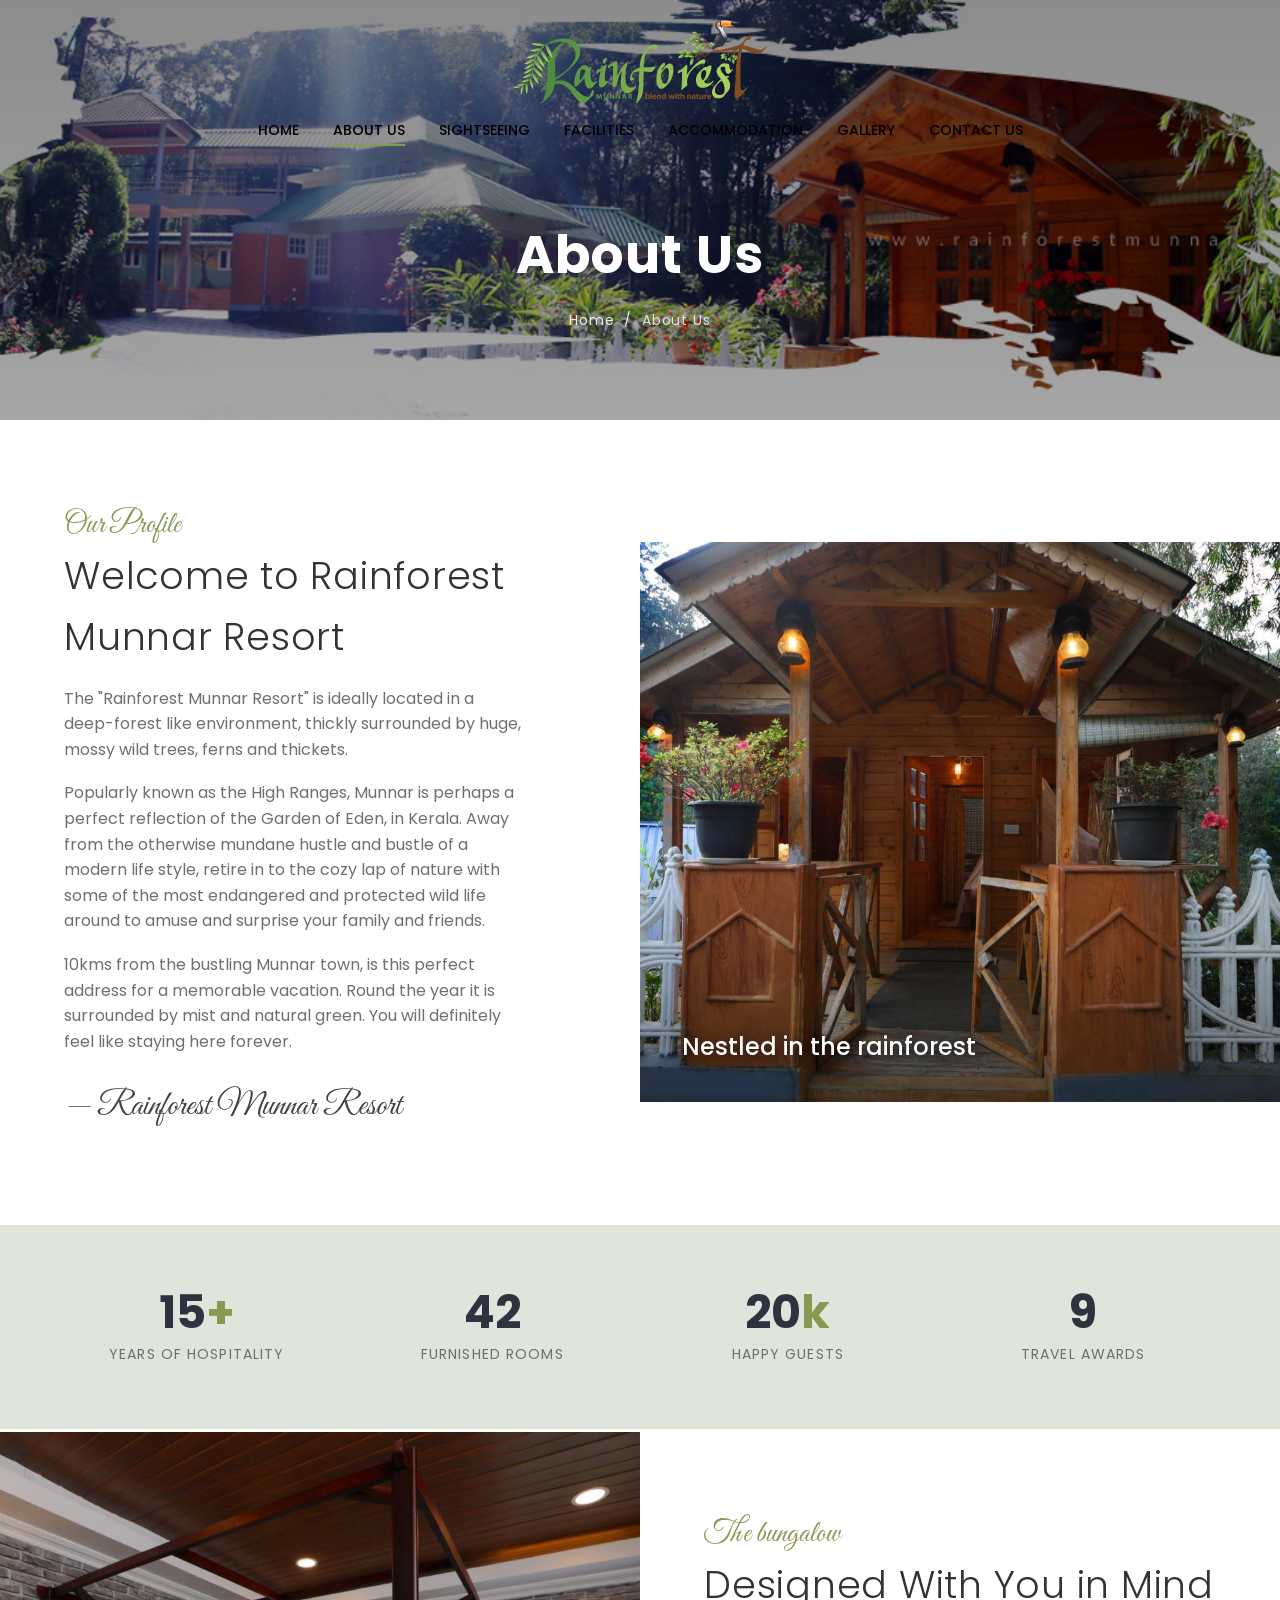
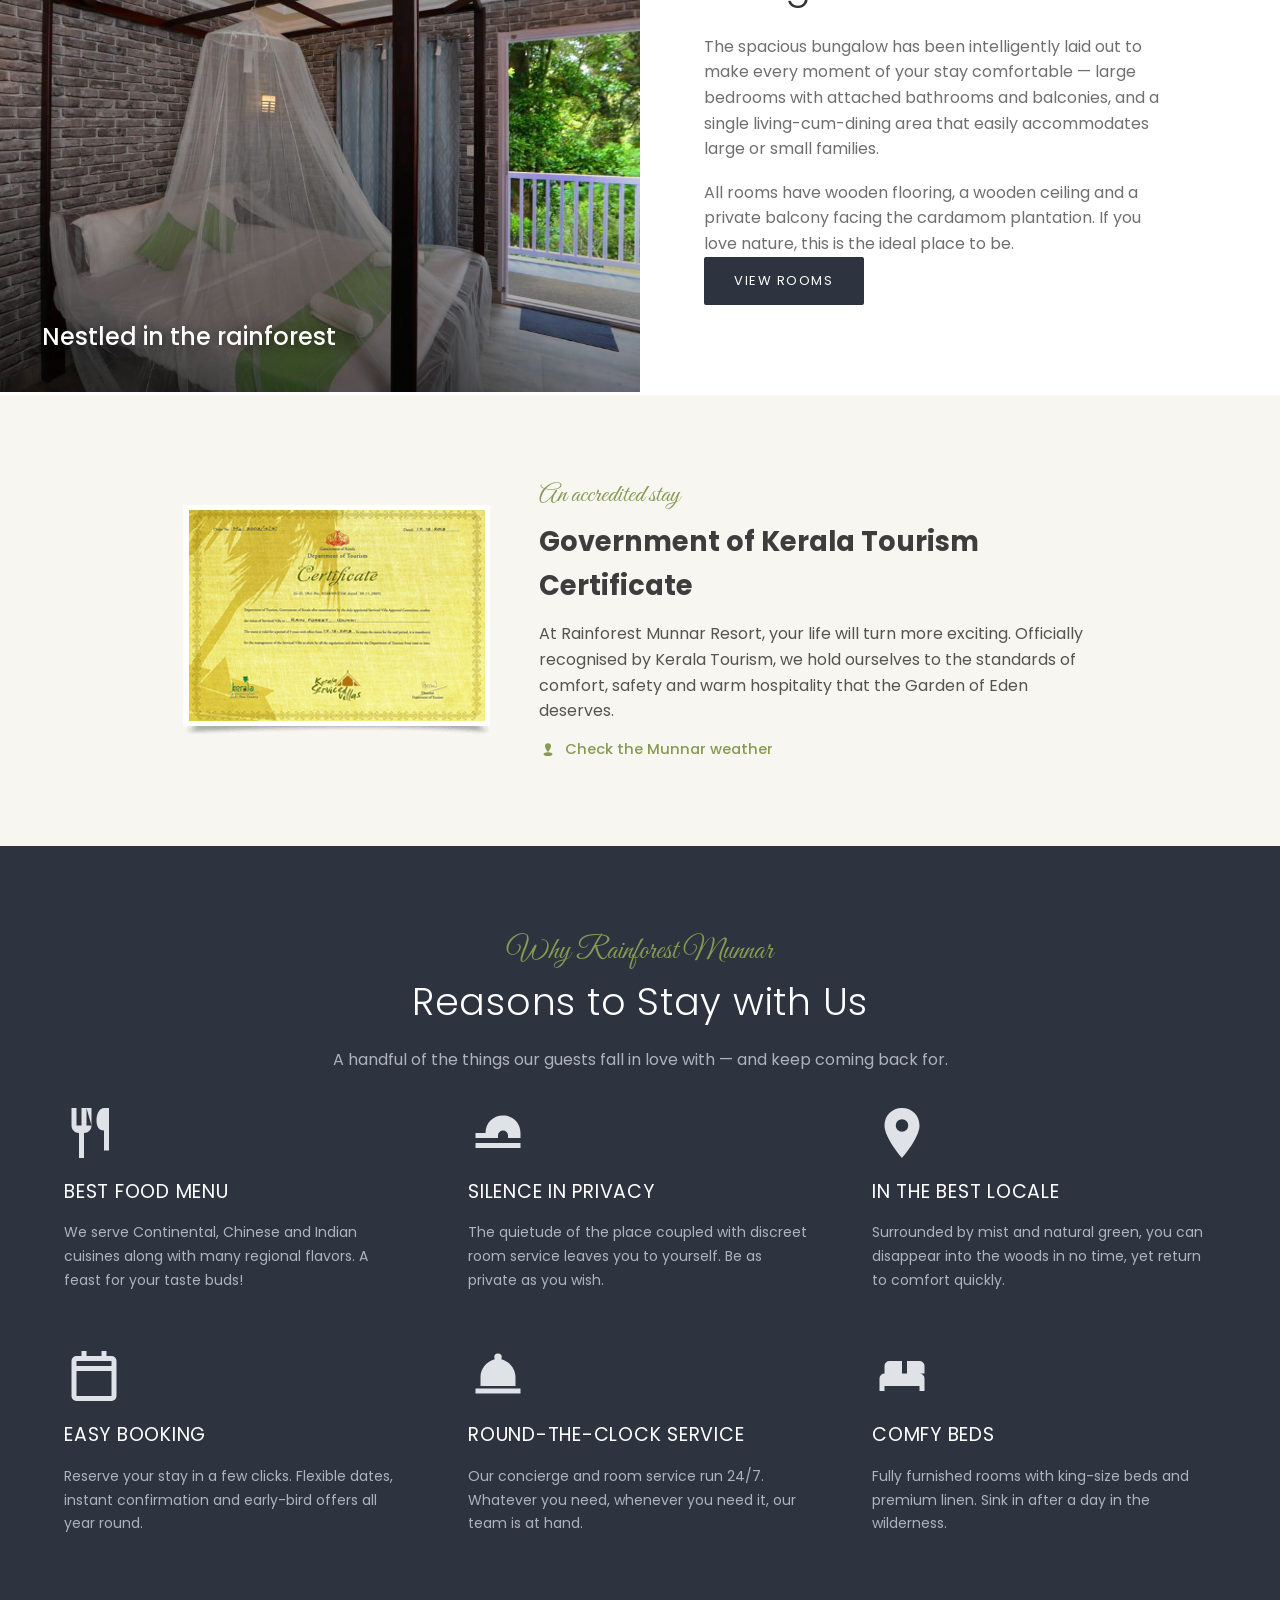
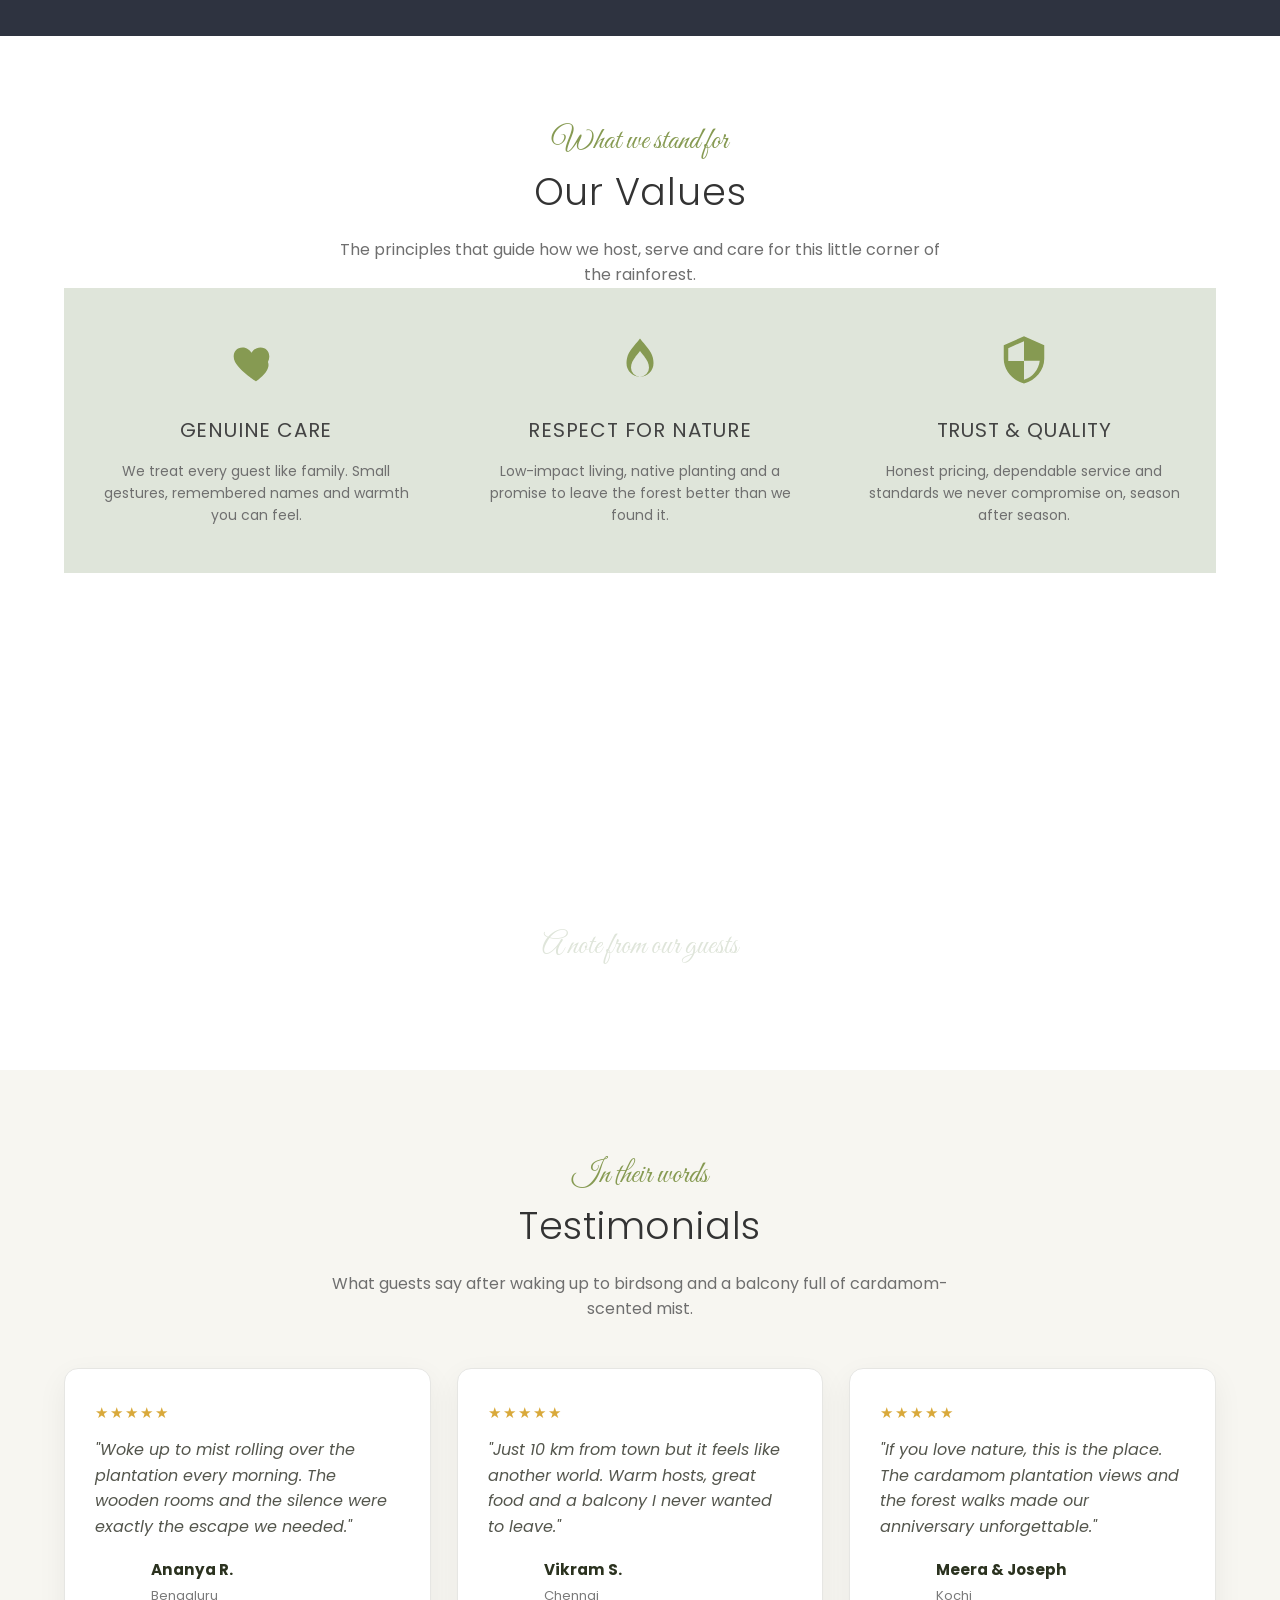
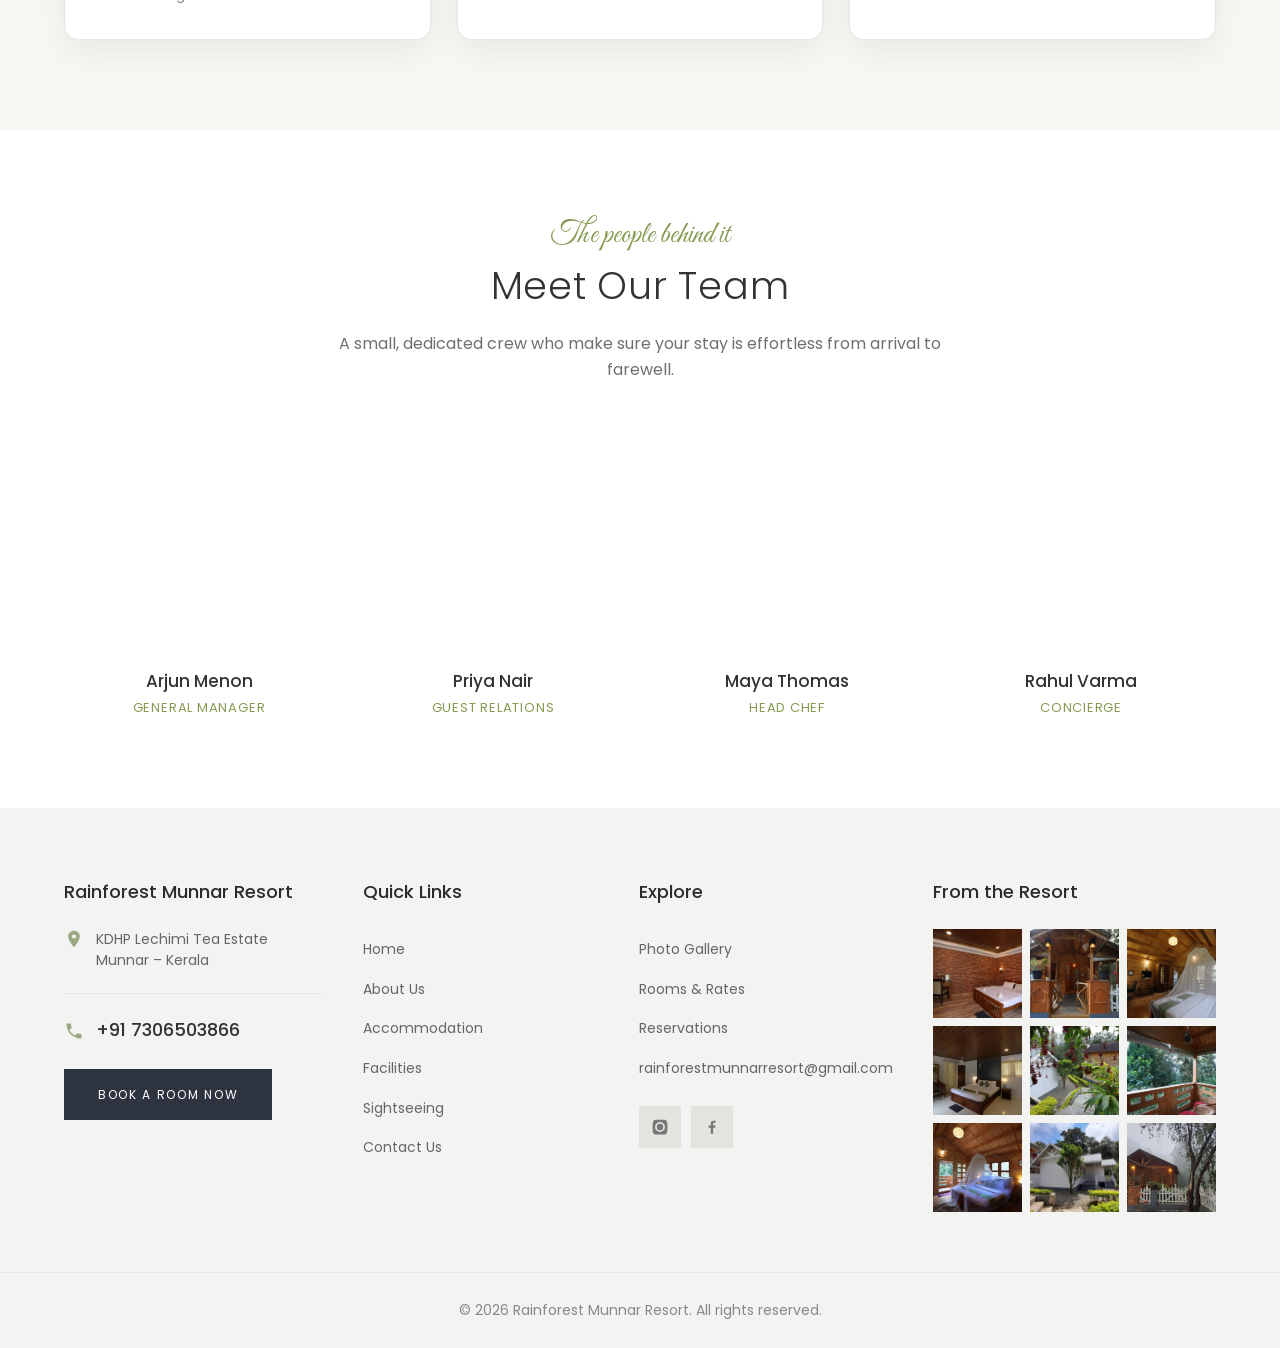
==== commit 6415c37d: "Add Kanthalloor Orchard page; remove demo data; old-site content - New design-consistent kanthalloor" ====
--- a/about.html
+++ b/about.html
@@ -4,7 +4,7 @@
 <head>
 <meta charset="UTF-8">
 <meta name="viewport" content="width=device-width, initial-scale=1.0">
-<title>About Us — Misty Mount</title>
+<title>About Us — Rainforest Munnar Resort</title>
 <link rel="preconnect" href="https://fonts.googleapis.com">
 <link rel="preconnect" href="https://fonts.gstatic.com" crossorigin>
 <link href="https://fonts.googleapis.com/css2?family=Poppins:wght@300;400;500;600;700&family=Great+Vibes&display=swap" rel="stylesheet">
@@ -20,7 +20,7 @@
   <div class="wrap nav-inner">
     <div class="brand">
       <a href="/" class="logo-link">
-        <img src="images/logo_mn.png" alt="Mount Resort Logo" class="logo">
+        <img src="images/logo_mn.png" alt="Rainforest Munnar Resort" class="logo">
       </a>
     </div>
     <button class="nav-toggle" id="navToggle" aria-label="Menu">&#9776;</button>
@@ -50,19 +50,19 @@
     <span class="small">Our Profile</span>
     <h2>Welcome to Rainforest Munnar Resort</h2>
     <p>
-      The Rainforest Munnar Resort is ideally located in a deep-forest like environment,
+      The "Rainforest Munnar Resort" is ideally located in a deep-forest like environment,
       thickly surrounded by huge, mossy wild trees, ferns and thickets.
     </p>
     <p>
       Popularly known as the High Ranges, Munnar is perhaps a perfect reflection of the
-      Garden of Eden in Kerala. Away from the otherwise mundane hustle and bustle of a
-      modern lifestyle, retire into the cozy lap of nature with some of the most endangered
-      and protected wildlife around to amuse and surprise your family and friends.
-    </p>
-    <p>
-      Just 10 km from the bustling Munnar town, this is the perfect address for a memorable
-      vacation. Surrounded by mist and natural green all year round, you will definitely
-      feel like staying here forever.
+      Garden of Eden, in Kerala. Away from the otherwise mundane hustle and bustle of a
+      modern life style, retire in to the cozy lap of nature with some of the most endangered
+      and protected wild life around to amuse and surprise your family and friends.
+    </p>
+    <p>
+      10kms from the bustling Munnar town, is this perfect address for a memorable vacation.
+      Round the year it is surrounded by mist and natural green. You will definitely feel
+      like staying here forever.
     </p>
     <div class="sign">— Rainforest Munnar Resort</div>
   </div>
@@ -282,14 +282,14 @@
             <svg width="20" height="20" viewBox="0 0 24 24" fill="#9aa884">
               <path d="M12 2C8 2 5 5 5 9c0 5 7 13 7 13s7-8 7-13c0-4-3-7-7-7zm0 9.5A2.5 2.5 0 1 1 12 6.5a2.5 2.5 0 0 1 0 5z" />
             </svg>
-            <span>Pothamedu, Munnar<br>Idukki District, Kerala 685&nbsp;612, India</span>
+            <span>KDHP Lechimi Tea Estate<br>Munnar &ndash; Kerala</span>
           </div>
           <hr>
           <div class="phone">
             <svg width="20" height="20" viewBox="0 0 24 24" fill="#9aa884">
               <path d="M6.6 10.8c1.4 2.8 3.8 5.1 6.6 6.6l2.2-2.2c.3-.3.7-.4 1-.2 1.1.4 2.3.6 3.6.6.6 0 1 .4 1 1V20c0 .6-.4 1-1 1C10.6 21 3 13.4 3 4c0-.6.4-1 1-1h3.5c.6 0 1 .4 1 1 0 1.2.2 2.4.6 3.6.1.3 0 .7-.2 1l-2.3 2.2z" />
             </svg>
-            <a href="tel:+912233342234">+91 223 334 2234</a>
+            <a href="tel:+917306503866">+91 7306503866</a>
           </div>
           <a class="fbtn" href="accommodation.html#book">Book a Room Now</a>
         </div>
@@ -312,7 +312,7 @@
             <li><a href="gallery.html">Photo Gallery</a></li>
             <li><a href="accommodation.html">Rooms &amp; Rates</a></li>
             <li><a href="accommodation.html#book">Reservations</a></li>
-            <li><a href="mailto:info@rainforestmunnar.com">info@rainforestmunnar.com</a></li>
+            <li><a href="mailto:rainforestmunnarresort@gmail.com">rainforestmunnarresort@gmail.com</a></li>
           </ul>
           <div class="social">
             <a href="#" aria-label="Instagram"><svg viewBox="0 0 24 24"><path d="M12 2.2c3.2 0 3.6 0 4.9.1 1.2.1 1.8.2 2.2.4.6.2 1 .5 1.4.9.4.4.7.8.9 1.4.2.4.3 1 .4 2.2.1 1.3.1 1.7.1 4.9s0 3.6-.1 4.9c-.1 1.2-.2 1.8-.4 2.2-.2.6-.5 1-.9 1.4-.4.4-.8.7-1.4.9-.4.2-1 .3-2.2.4-1.3.1-1.7.1-4.9.1s-3.6 0-4.9-.1c-1.2-.1-1.8-.2-2.2-.4-.6-.2-1-.5-1.4-.9-.4-.4-.7-.8-.9-1.4-.2-.4-.3-1-.4-2.2C2.2 15.6 2.2 15.2 2.2 12s0-3.6.1-4.9c.1-1.2.2-1.8.4-2.2.2-.6.5-1 .9-1.4.4-.4.8-.7 1.4-.9.4-.2 1-.3 2.2-.4C8.4 2.2 8.8 2.2 12 2.2zm0 3.2A6.6 6.6 0 1 0 18.6 12 6.6 6.6 0 0 0 12 5.4zm0 10.9A4.3 4.3 0 1 1 16.3 12 4.3 4.3 0 0 1 12 16.3zm6.8-11.1a1.5 1.5 0 1 1-1.5-1.5 1.5 1.5 0 0 1 1.5 1.5z" /></svg></a>
--- a/style.css
+++ b/style.css
@@ -73,7 +73,7 @@
 .menu a{
   font-size:14px;font-weight:500;color:#3a3a3a;padding:6px 0;position:relative;transition:.2s;
 }
-.header:not(.scrolled) .menu a{color:#fff}
+.header:not(.scrolled) .menu a{color:#000}
 .menu a:hover,.menu a.active{color:var(--olive)}
 .menu a::after{content:"";position:absolute;left:0;bottom:0;width:0;height:2px;background:var(--olive);transition:.25s}
 .menu a:hover::after,.menu a.active::after{width:100%}
@@ -85,7 +85,7 @@
 .hero{
   position:relative;
   width:100%;
-  height:110vh;
+  height:105vh;
   overflow:hidden;
   isolation:isolate;
 }
@@ -289,20 +289,49 @@
    ========================================================= */
 .amenities{display:grid;grid-template-columns:1fr 1fr;align-items:center}
 .amenities .text{padding:90px 64px}
-.amenities h2{font-weight:300;font-size:clamp(26px,3.4vw,38px);letter-spacing:.02em;color:#333}
+.amenities .text .small{font-family:'Great Vibes',cursive;font-size:30px;color:var(--olive);line-height:1;display:block}
+.amenities h2{font-weight:300;font-size:clamp(26px,3.4vw,38px);letter-spacing:.02em;color:#333;margin-top:6px}
 .amenities .text p{color:#6f6f6f;margin-top:18px;max-width:440px}
-.amenities .thumbs{display:grid;grid-template-columns:repeat(4,1fr);gap:8px;margin-top:14px;max-width:440px}
-.amenities .thumbs span{aspect-ratio:1;background-size:cover;background-position:center}
-.amenities .photo{
-  position:relative;min-height:560px;background-size:cover;background-position:center;
-}
+
+/* prev / next controls */
+.am-nav{display:flex;gap:10px;margin:26px 0 18px}
+.am-arrow{
+  width:42px;height:42px;border:1px solid var(--line,#e6e6e3);background:#fff;color:var(--olive);
+  font-size:22px;line-height:1;cursor:pointer;border-radius:var(--radius);
+  display:grid;place-items:center;transition:background .2s,color .2s,border-color .2s;
+}
+.am-arrow:hover{background:var(--olive);color:#fff;border-color:var(--olive)}
+
+/* thumbnail rail: horizontal scroll + snap */
+.amenities .thumbs{
+  display:flex;gap:10px;max-width:440px;overflow-x:auto;padding-bottom:6px;
+  scroll-snap-type:x mandatory;-webkit-overflow-scrolling:touch;scrollbar-width:thin;
+}
+.am-thumb{
+  flex:0 0 86px;height:78px;padding:0;border:2px solid transparent;border-radius:var(--radius);
+  background-size:cover;background-position:center;cursor:pointer;scroll-snap-align:start;opacity:.65;
+  transition:transform .25s ease,opacity .25s ease,border-color .25s ease,box-shadow .25s ease;
+}
+.am-thumb:hover{transform:scale(1.05);opacity:1}
+.am-thumb.is-active{opacity:1;border-color:var(--olive);box-shadow:0 8px 20px rgba(134,154,82,.35)}
+
+/* featured image (fade + zoom transition) */
+.amenities .photo{position:relative;min-height:560px;overflow:hidden;background:#e9eadf}
 .amenities .photo::before{
-  content:"";position:absolute;inset:0;background:linear-gradient(180deg,rgba(0,0,0,0) 55%,rgba(0,0,0,.55) 100%);
-}
-.amenities .photo::after{
-  content:"Fully Furnished Rooms";position:absolute;left:42px;bottom:36px;z-index:2;
+  content:"";position:absolute;inset:0;z-index:1;pointer-events:none;
+  background:linear-gradient(180deg,rgba(0,0,0,0) 55%,rgba(0,0,0,.55) 100%);
+}
+.am-featured{
+  position:absolute;inset:0;width:100%;height:100%;object-fit:cover;z-index:0;
+  transition:opacity .45s ease,transform .6s ease;
+}
+.am-featured.is-changing{opacity:0;transform:scale(1.05)}
+.am-caption{
+  position:absolute;left:42px;bottom:36px;z-index:2;
   color:#fff;font-size:26px;font-weight:500;text-shadow:0 2px 12px rgba(0,0,0,.5);
-}
+  transition:opacity .35s ease;
+}
+.am-caption.is-changing{opacity:0}
 
 /* =========================================================
    PRICING
@@ -545,7 +574,7 @@
 .brand .name{font-weight:700;font-size:22px;letter-spacing:.04em;color:#2c2c2c}
 .menu{display:flex;gap:34px;list-style:none;flex-wrap:wrap;justify-content:center}
 .menu a{font-size:14px;font-weight:500;color:#3a3a3a;padding:6px 0;position:relative;transition:.2s}
-.header:not(.scrolled) .menu a{color:#fff}
+.header:not(.scrolled) .menu a{color:#000}
 .menu a:hover,.menu a.active{color:var(--olive)}
 .menu a::after{content:"";position:absolute;left:0;bottom:0;width:0;height:2px;background:var(--olive);transition:.25s}
 .menu a:hover::after,.menu a.active::after{width:100%}
@@ -755,7 +784,7 @@
 .brand .name{font-weight:700;font-size:22px;letter-spacing:.04em;color:#2c2c2c}
 .menu{display:flex;gap:34px;list-style:none;flex-wrap:wrap;justify-content:center}
 .menu a{font-size:14px;font-weight:500;color:#3a3a3a;padding:6px 0;position:relative;transition:.2s}
-.header:not(.scrolled) .menu a{color:#fff}
+.header:not(.scrolled) .menu a{color:#000}
 .menu a:hover,.menu a.active{color:var(--olive)}
 .menu a::after{content:"";position:absolute;left:0;bottom:0;width:0;height:2px;background:var(--olive);transition:.25s}
 .menu a:hover::after,.menu a.active::after{width:100%}
@@ -964,7 +993,7 @@
 .brand .name{font-weight:700;font-size:22px;letter-spacing:.04em;color:#2c2c2c}
 .menu{display:flex;gap:34px;list-style:none;flex-wrap:wrap;justify-content:center}
 .menu a{font-size:14px;font-weight:500;color:#3a3a3a;padding:6px 0;position:relative;transition:.2s}
-.header:not(.scrolled) .menu a{color:#fff}
+.header:not(.scrolled) .menu a{color:#000}
 .menu a:hover,.menu a.active{color:var(--olive)}
 .menu a::after{content:"";position:absolute;left:0;bottom:0;width:0;height:2px;background:var(--olive);transition:.25s}
 .menu a:hover::after,.menu a.active::after{width:100%}
@@ -1174,7 +1203,7 @@
 .brand .name{font-weight:700;font-size:22px;letter-spacing:.04em;color:#2c2c2c}
 .menu{display:flex;gap:34px;list-style:none;flex-wrap:wrap;justify-content:center}
 .menu a{font-size:14px;font-weight:500;color:#3a3a3a;padding:6px 0;position:relative;transition:.2s}
-.header:not(.scrolled) .menu a{color:#fff}
+.header:not(.scrolled) .menu a{color:#000}
 .menu a:hover,.menu a.active{color:var(--olive)}
 .menu a::after{content:"";position:absolute;left:0;bottom:0;width:0;height:2px;background:var(--olive);transition:.25s}
 .menu a:hover::after,.menu a.active::after{width:100%}
@@ -1431,7 +1460,7 @@
   font-size:14px;font-weight:500;color:#3a3a3a;padding:6px 0;position:relative;transition:.2s;
 }
 /* page-banner pages keep dark text since the banner has its own overlay below the fixed header */
-.header:not(.scrolled) .menu a{color:#fff}
+.header:not(.scrolled) .menu a{color:#000}
 .menu a:hover,.menu a.active{color:var(--olive)}
 .menu a::after{content:"";position:absolute;left:0;bottom:0;width:0;height:2px;background:var(--olive);transition:.25s}
 .menu a:hover::after,.menu a.active::after{width:100%}
@@ -1670,7 +1699,7 @@
 .brand .name{font-weight:700;font-size:22px;letter-spacing:.04em;color:#2c2c2c}
 .menu{display:flex;gap:34px;list-style:none;flex-wrap:wrap;justify-content:center}
 .menu a{font-size:14px;font-weight:500;color:#3a3a3a;padding:6px 0;position:relative;transition:.2s}
-.header:not(.scrolled) .menu a{color:#fff}
+.header:not(.scrolled) .menu a{color:#000}
 .menu a:hover,.menu a.active{color:var(--olive)}
 .menu a::after{content:"";position:absolute;left:0;bottom:0;width:0;height:2px;background:var(--olive);transition:.25s}
 .menu a:hover::after,.menu a.active::after{width:100%}
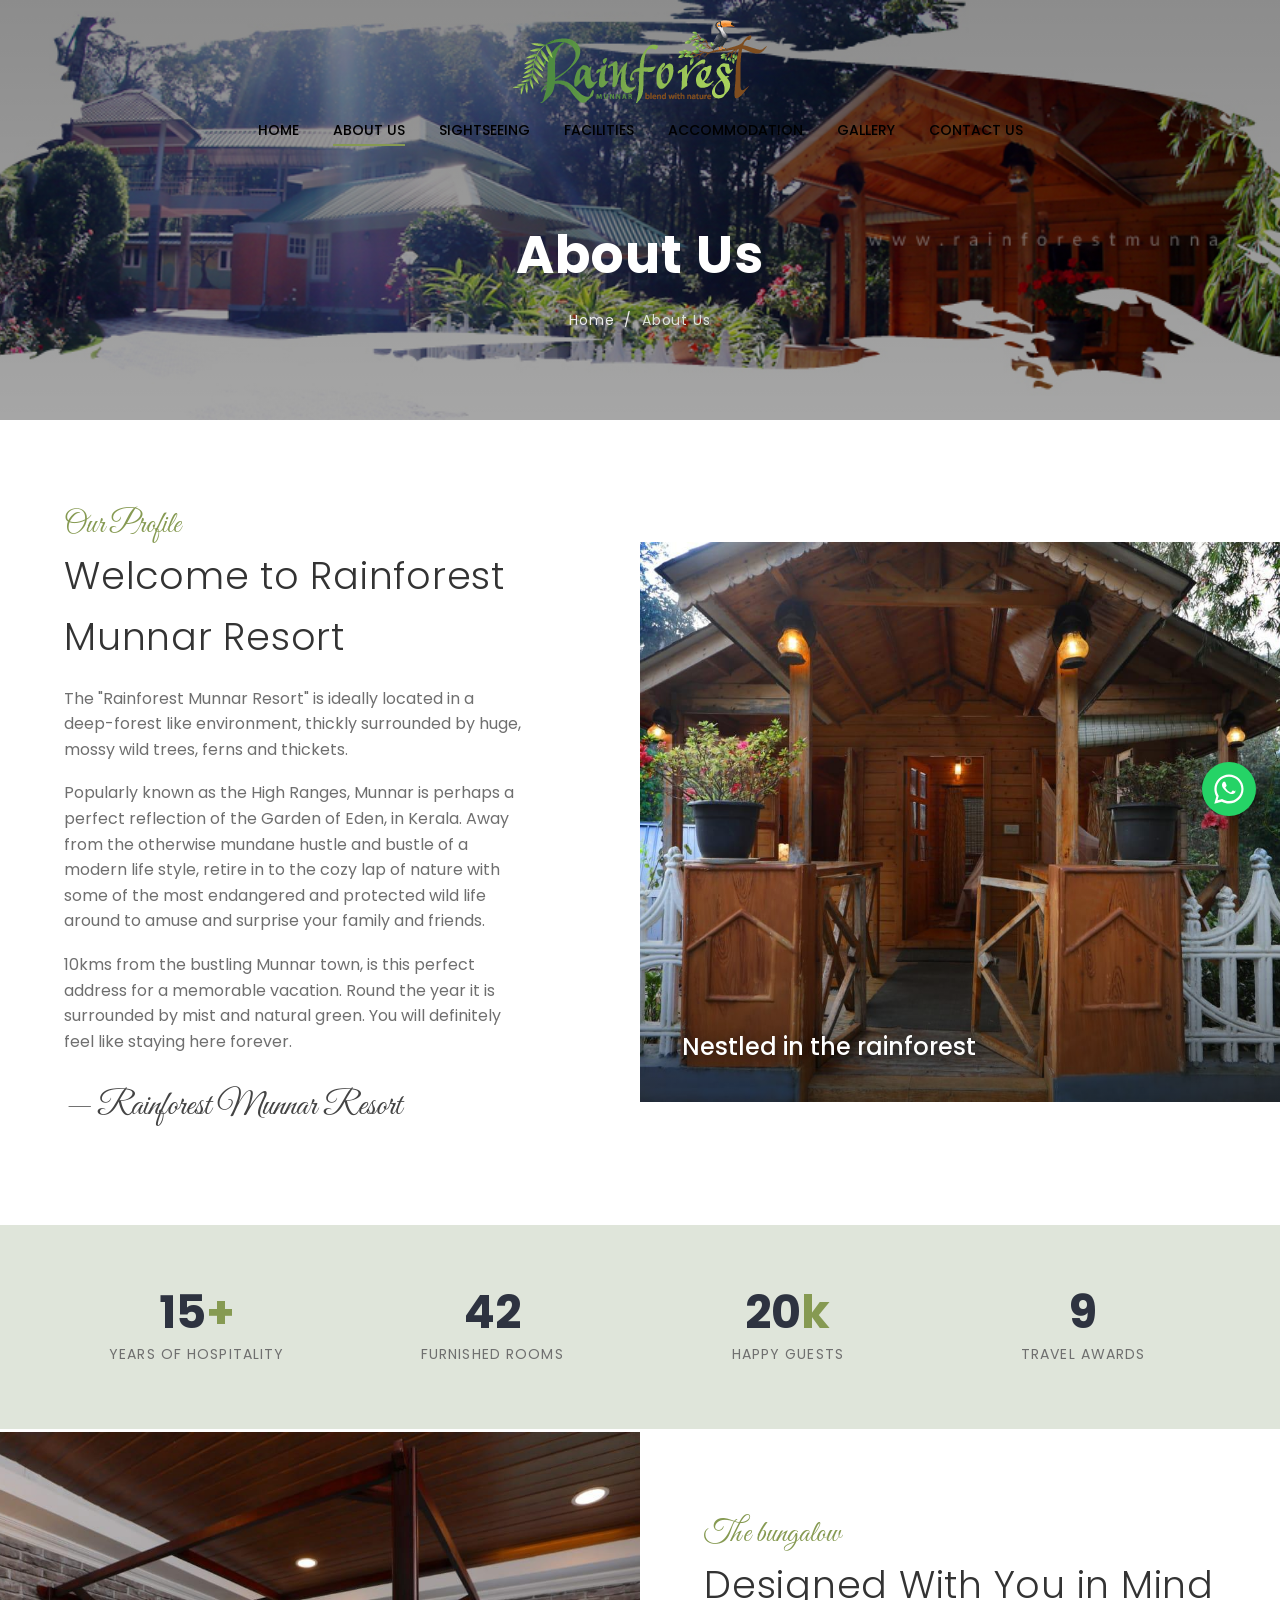
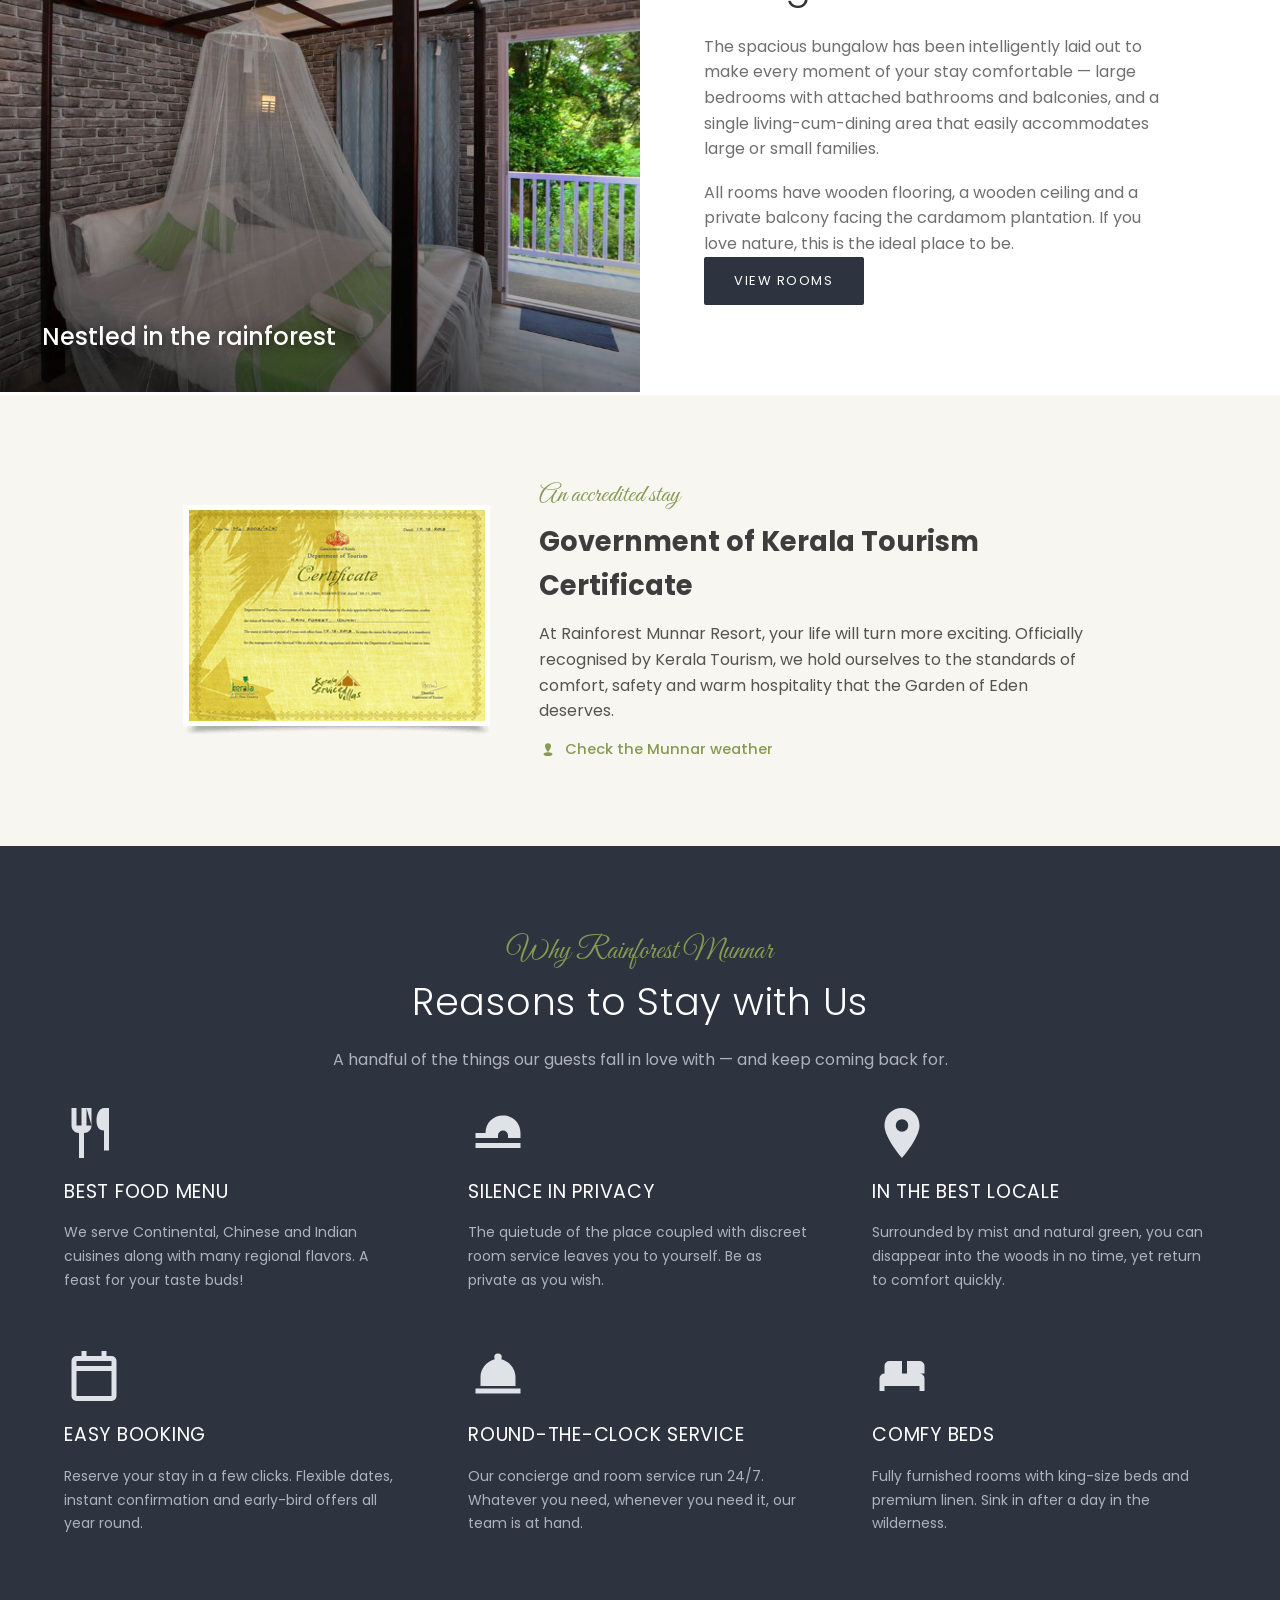
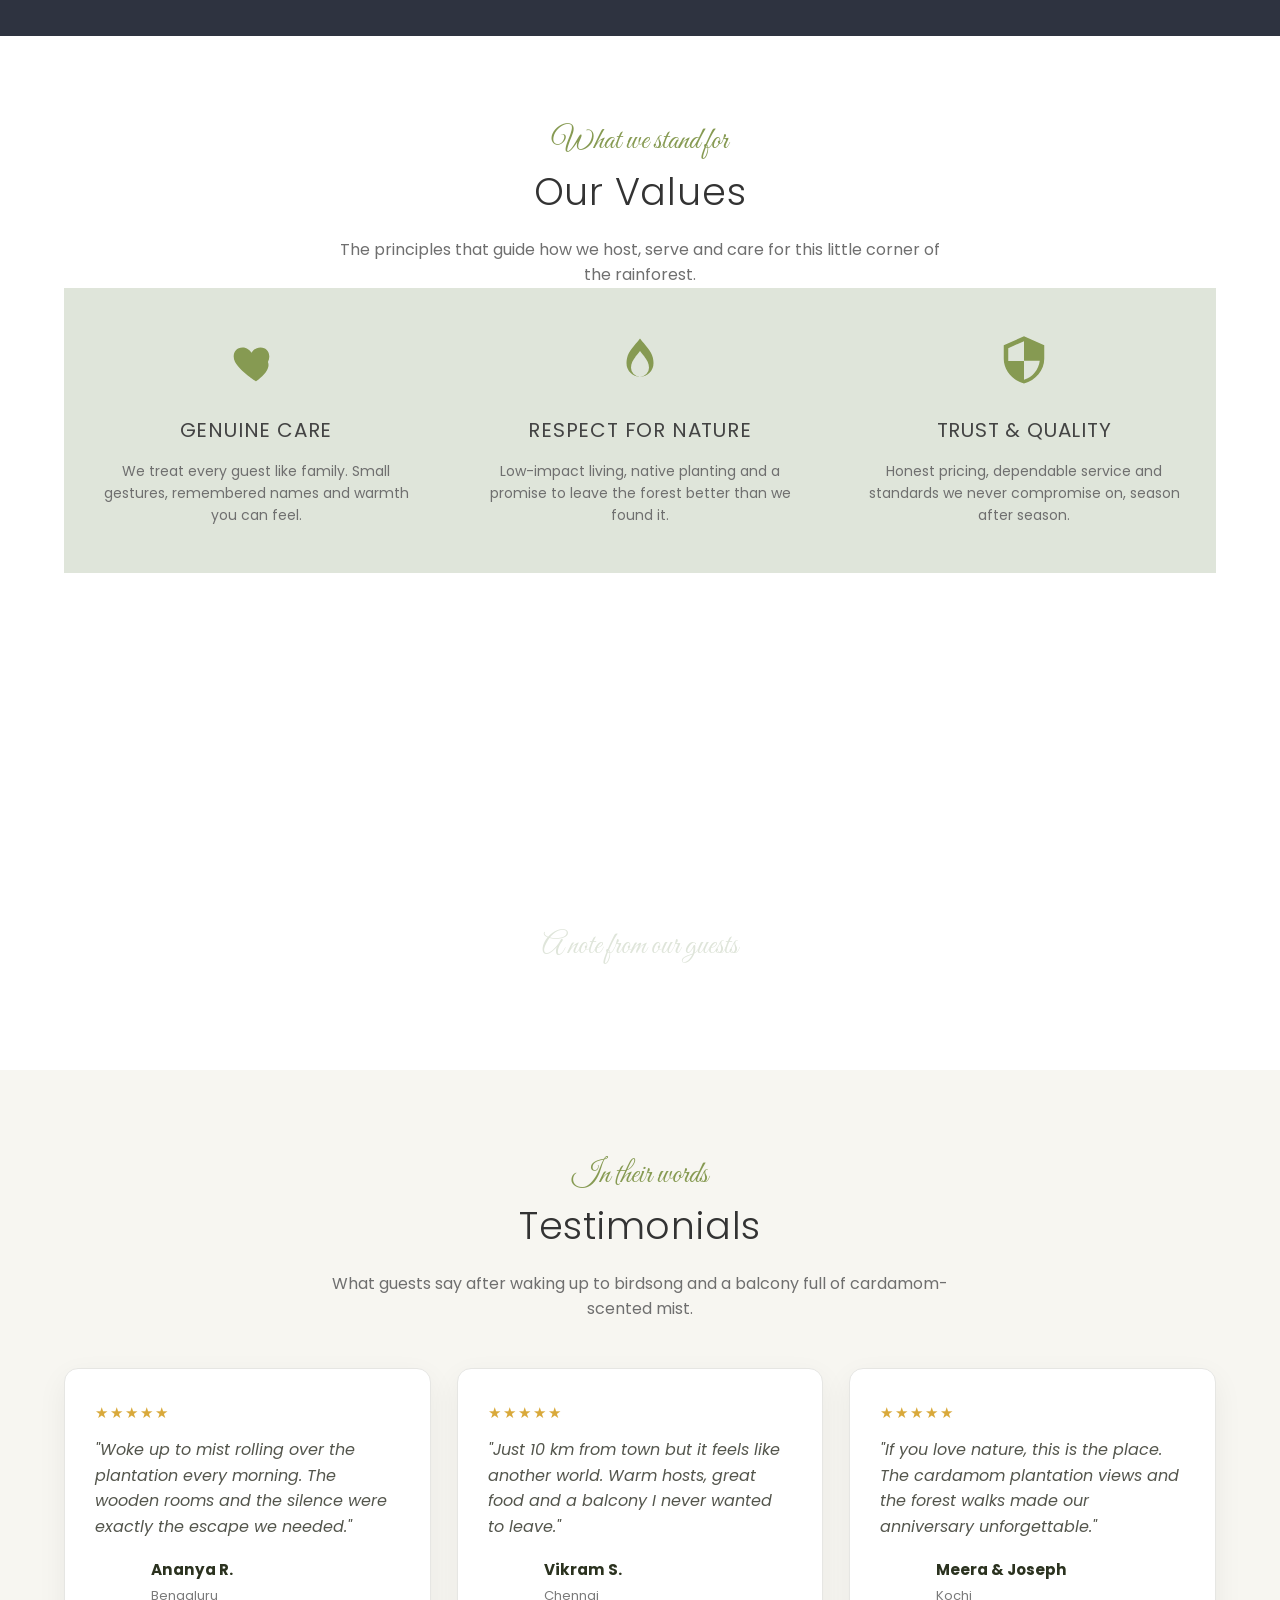
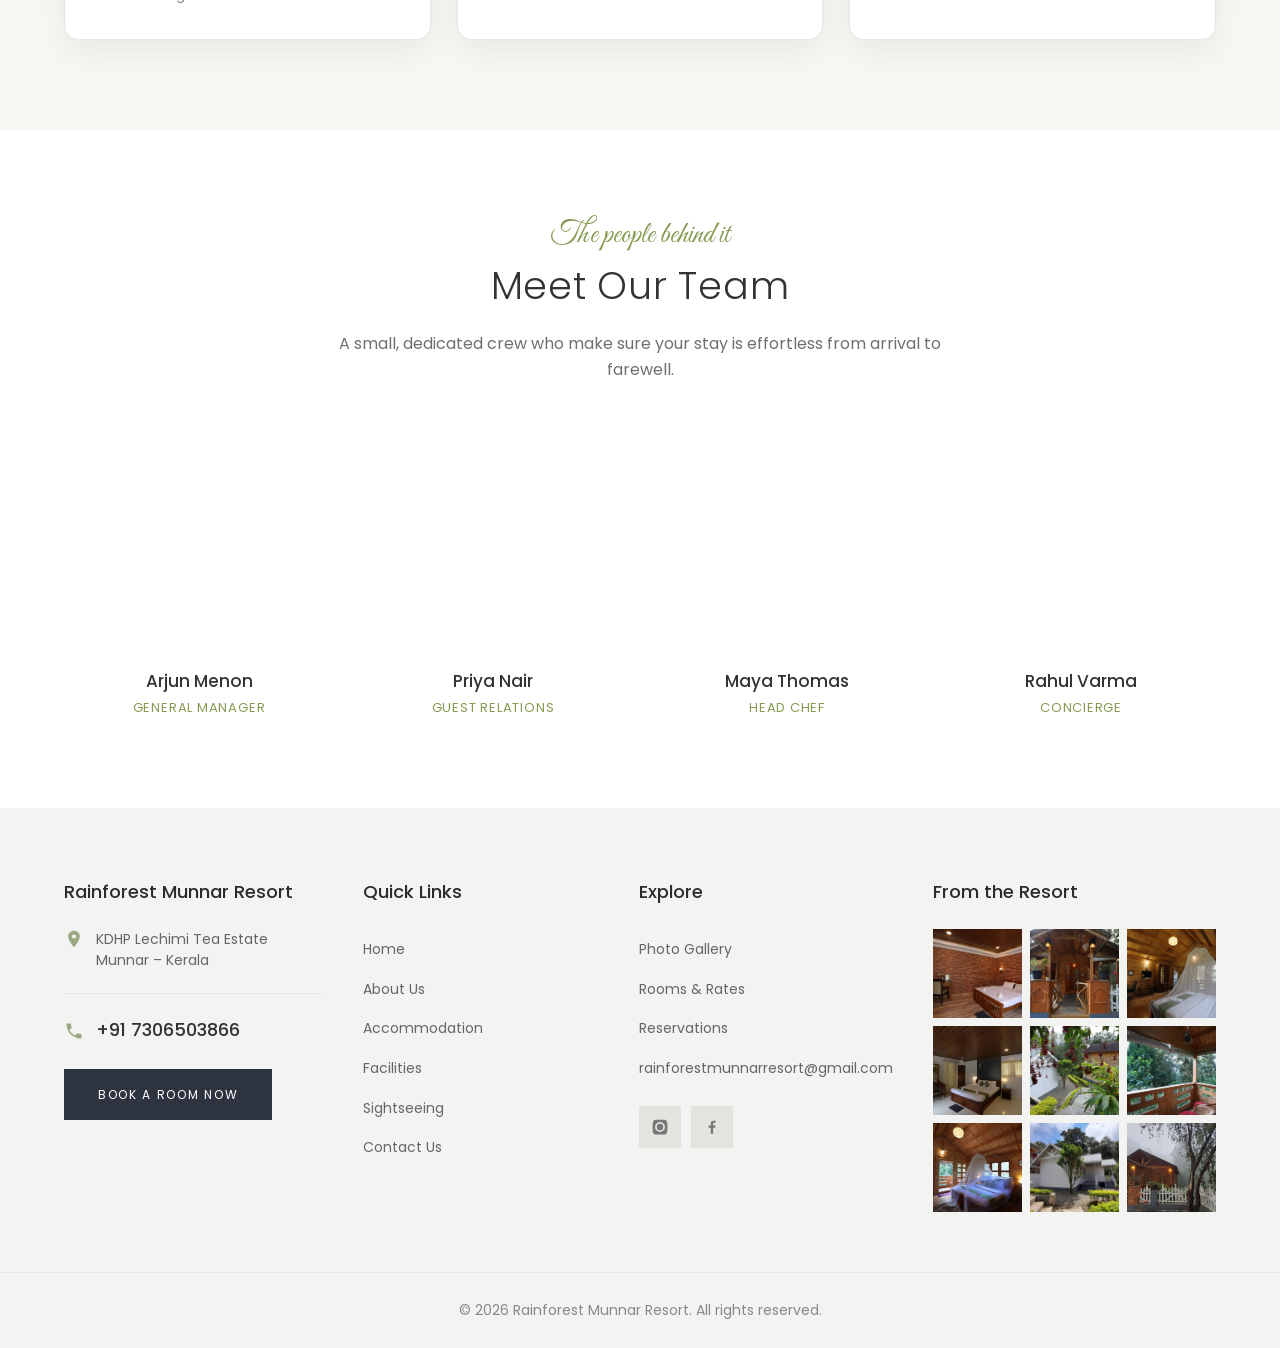
==== commit a44519dc: "Add Wooden Cottage page + site-wide floating WhatsApp button - New wooden-cottage.html: romantic Can" ====
--- a/about.html
+++ b/about.html
@@ -381,5 +381,6 @@
   run();
 })();
 </script>
+  <a class="wa-float" href="https://wa.me/918848403866" target="_blank" rel="noopener" aria-label="Chat with us on WhatsApp"><svg viewBox="0 0 32 32"><path d="M16 .4C7.4.4.4 7.4.4 16c0 2.8.7 5.5 2.1 7.9L.3 31.7l8-2.1c2.3 1.3 4.9 1.9 7.6 1.9 8.6 0 15.6-7 15.6-15.6S24.6.4 16 .4zm0 28.5c-2.4 0-4.8-.6-6.9-1.9l-.5-.3-4.8 1.3 1.3-4.7-.3-.5C3.4 20.7 2.8 18.4 2.8 16 2.8 8.7 8.7 2.8 16 2.8S29.2 8.7 29.2 16 23.3 28.9 16 28.9zm7.2-9.9c-.4-.2-2.3-1.1-2.7-1.3-.4-.1-.6-.2-.9.2-.3.4-1 1.3-1.2 1.5-.2.2-.4.3-.8.1-.4-.2-1.7-.6-3.2-2-1.2-1-2-2.4-2.2-2.8-.2-.4 0-.6.2-.8l.6-.7c.2-.2.3-.4.4-.6.1-.2 0-.5 0-.7-.1-.2-.9-2.1-1.2-2.9-.3-.8-.6-.7-.9-.7h-.7c-.2 0-.6.1-.9.4-.3.4-1.2 1.2-1.2 2.9s1.2 3.4 1.4 3.6c.2.2 2.5 3.8 6 5.3.8.4 1.5.6 2 .7.8.3 1.6.2 2.2.1.7-.1 2.3-.9 2.6-1.8.3-.9.3-1.6.2-1.8-.1-.1-.3-.2-.7-.4z"/></svg></a>
 </body>
 </html>
--- a/style.css
+++ b/style.css
@@ -2361,4 +2361,17 @@
     width: clamp(360px, 32vw, 430px);
     margin: 0;
   }
-}+}
+/* =========================================================
+   FLOATING WHATSAPP BUTTON (site-wide)
+   ========================================================= */
+.wa-float{
+  position:fixed; right:24px; bottom:84px; z-index:60;
+  width:54px; height:54px; border-radius:50%;
+  background:#25D366; display:grid; place-items:center;
+  box-shadow:0 8px 22px rgba(0,0,0,.28);
+  transition:transform .2s ease, box-shadow .2s ease;
+}
+.wa-float:hover{ transform:scale(1.08); box-shadow:0 12px 28px rgba(0,0,0,.34); }
+.wa-float svg{ width:30px; height:30px; fill:#fff; }
+@media(max-width:640px){ .wa-float{ right:16px; bottom:74px; width:48px; height:48px; } .wa-float svg{ width:26px; height:26px; } }
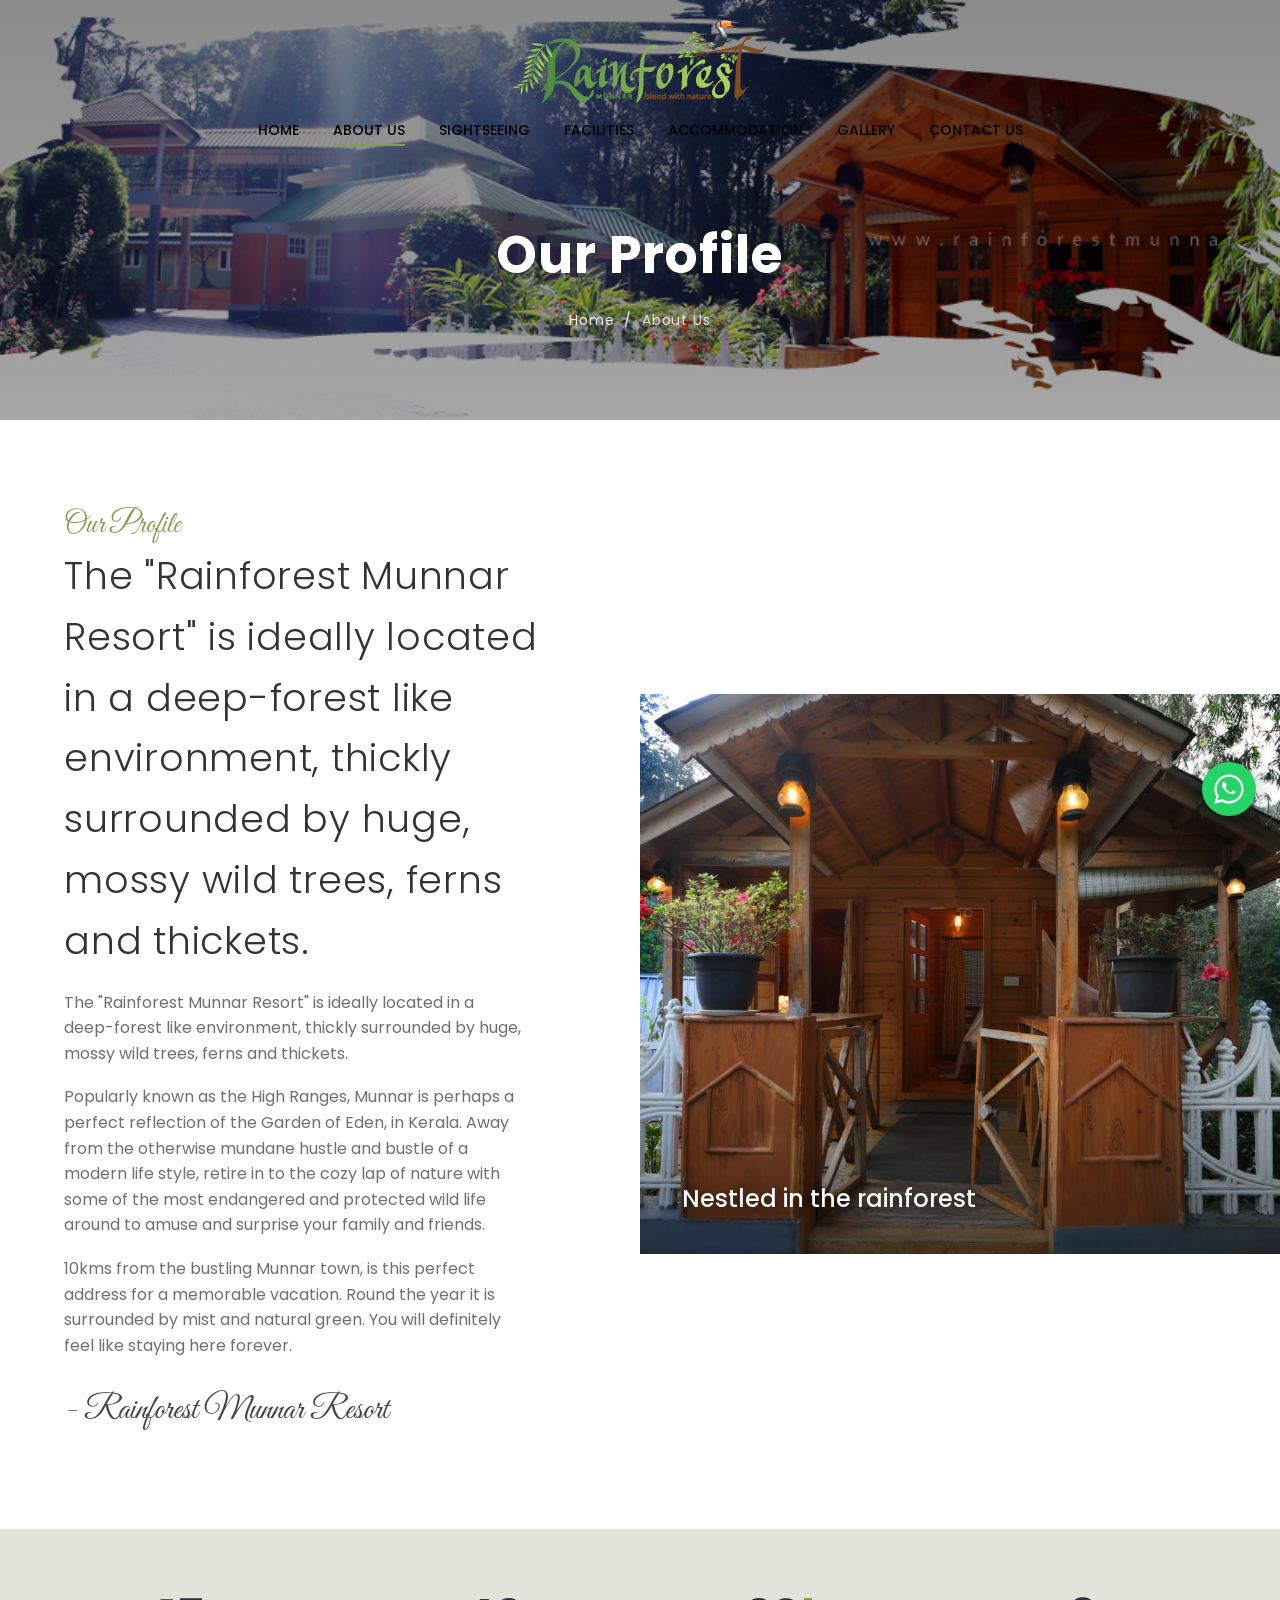
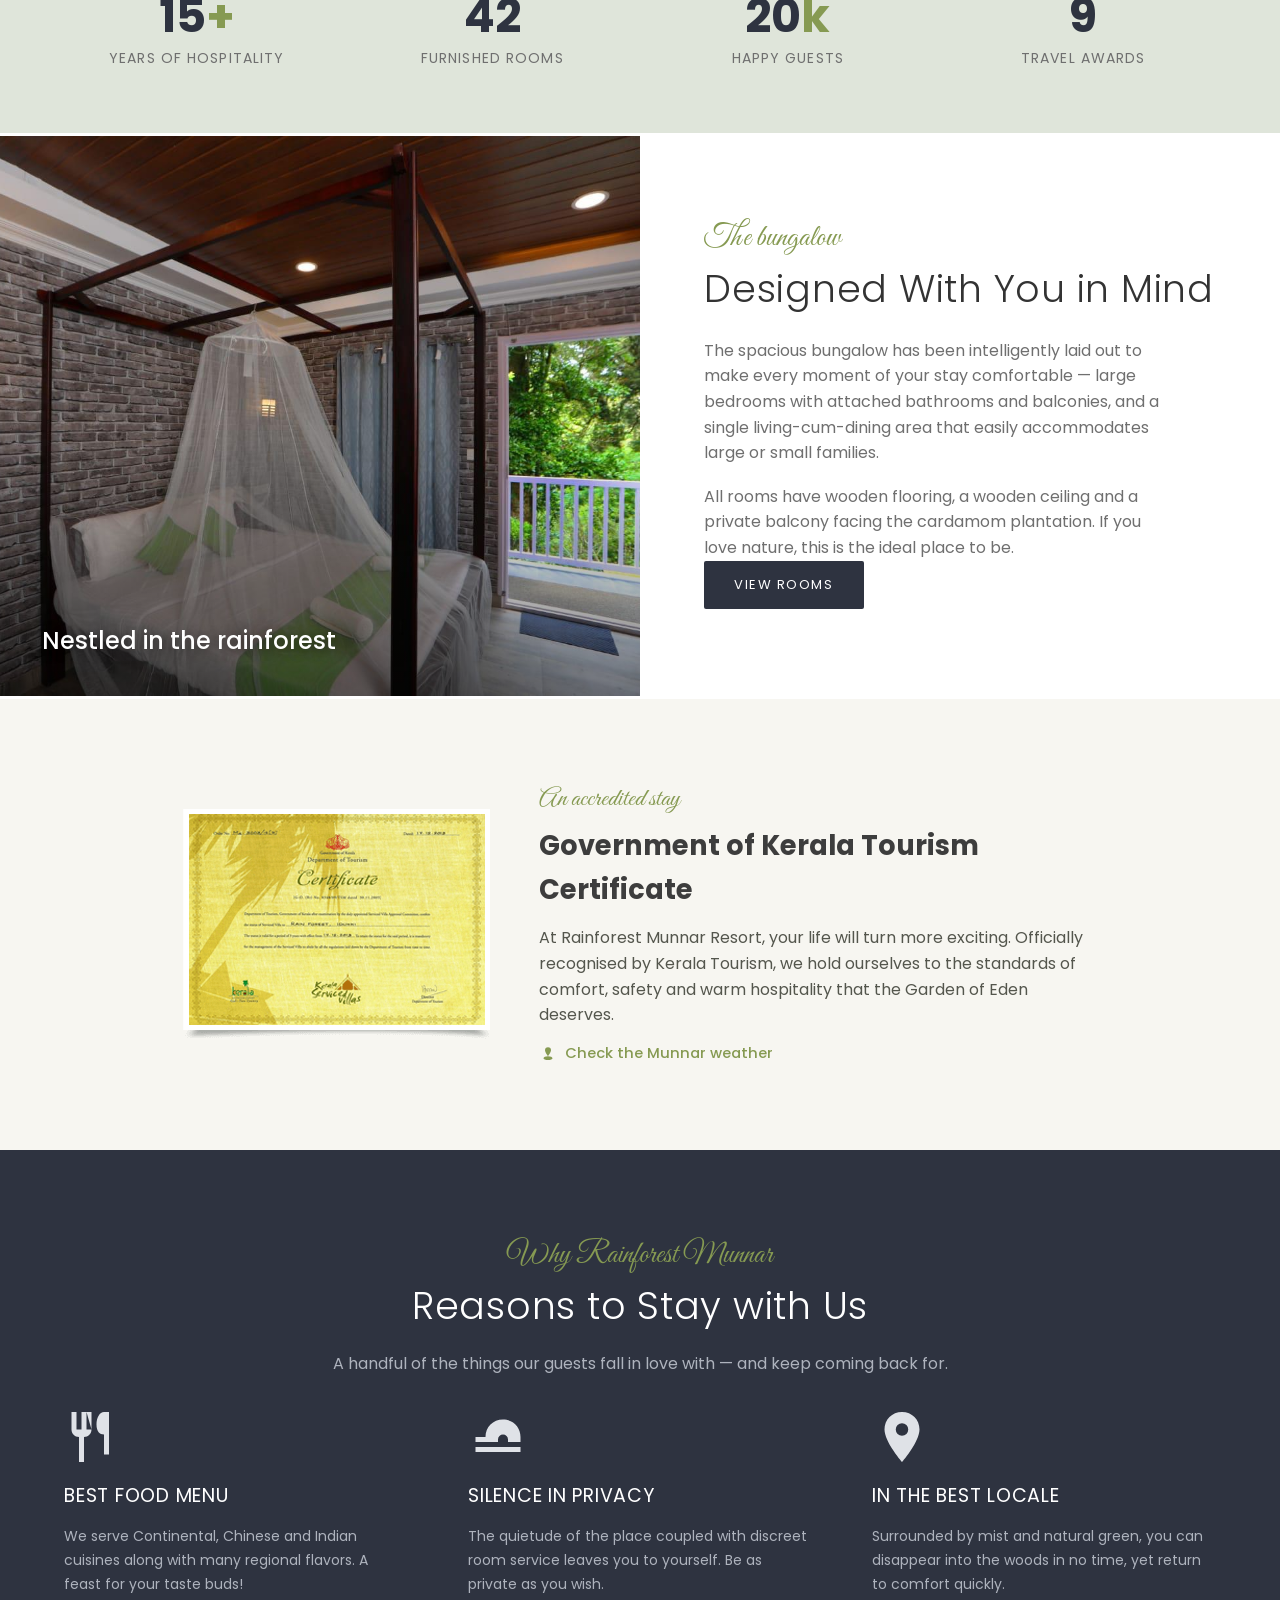
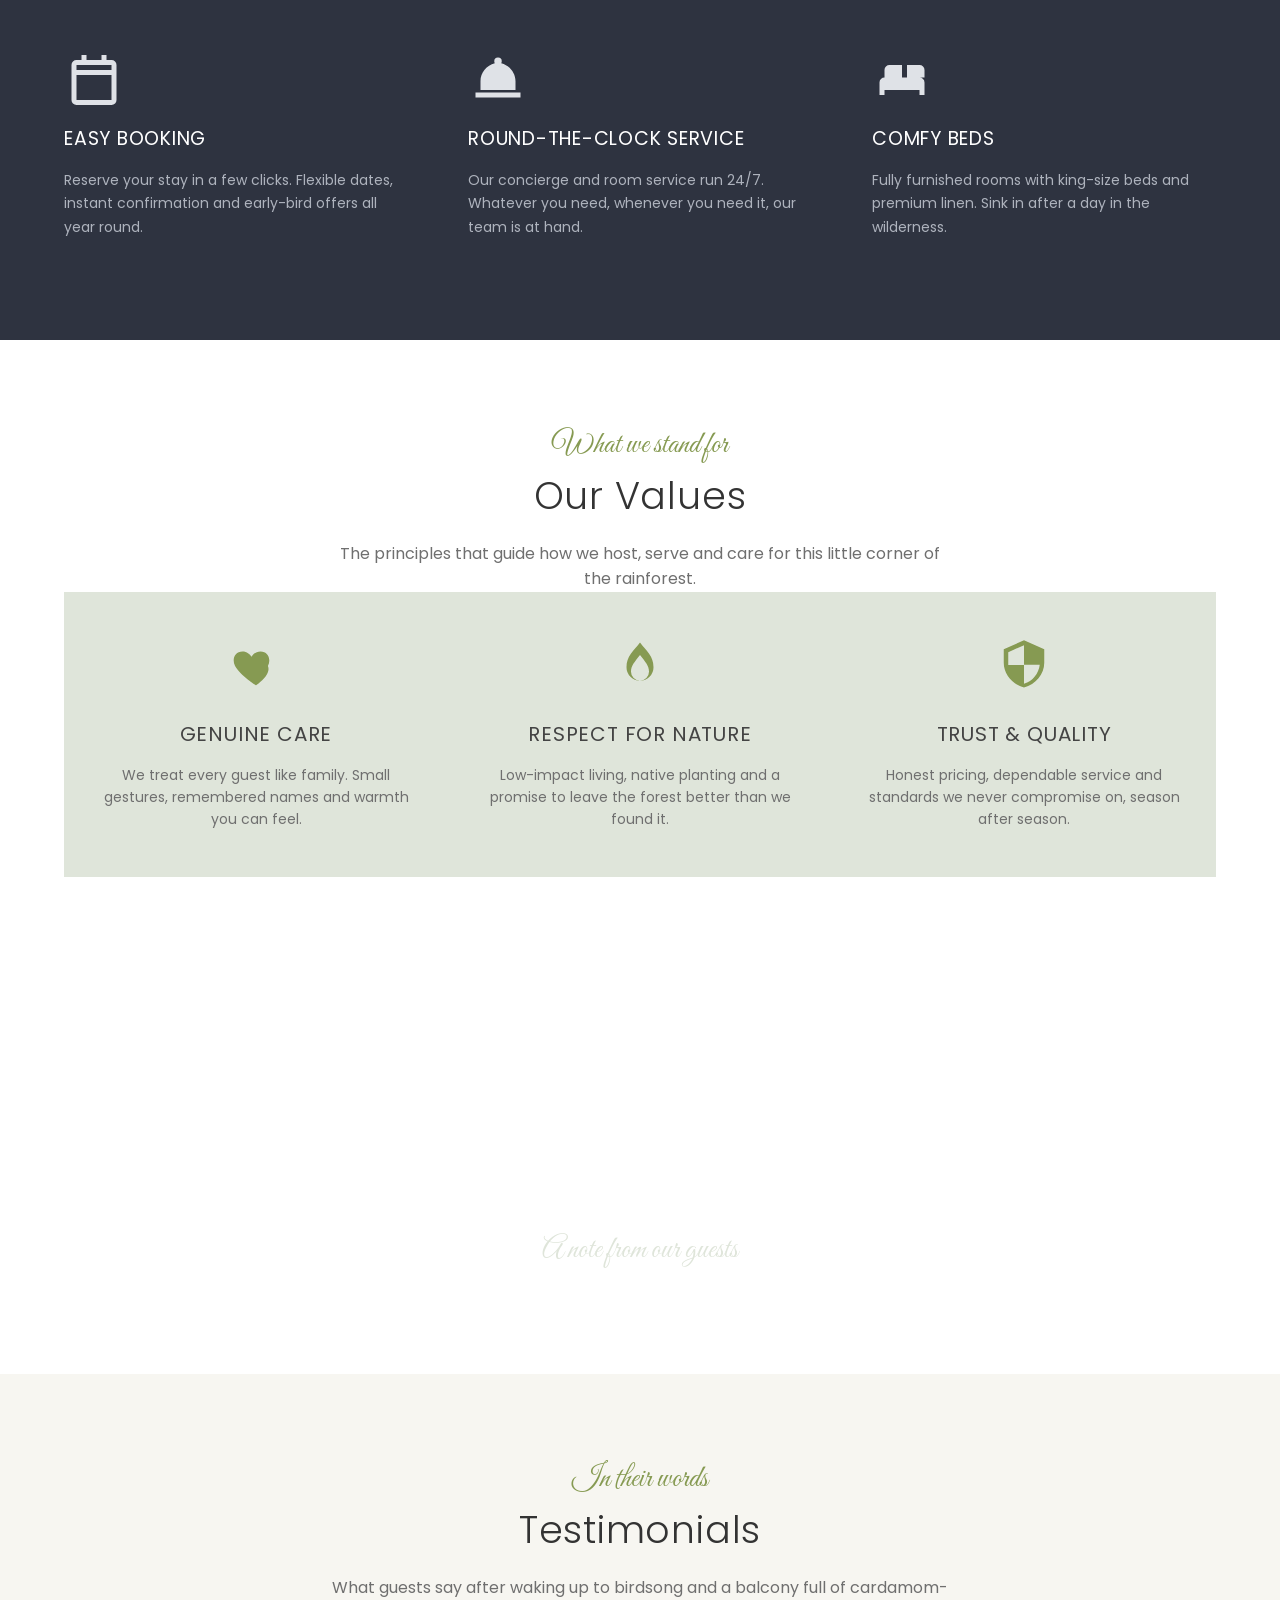
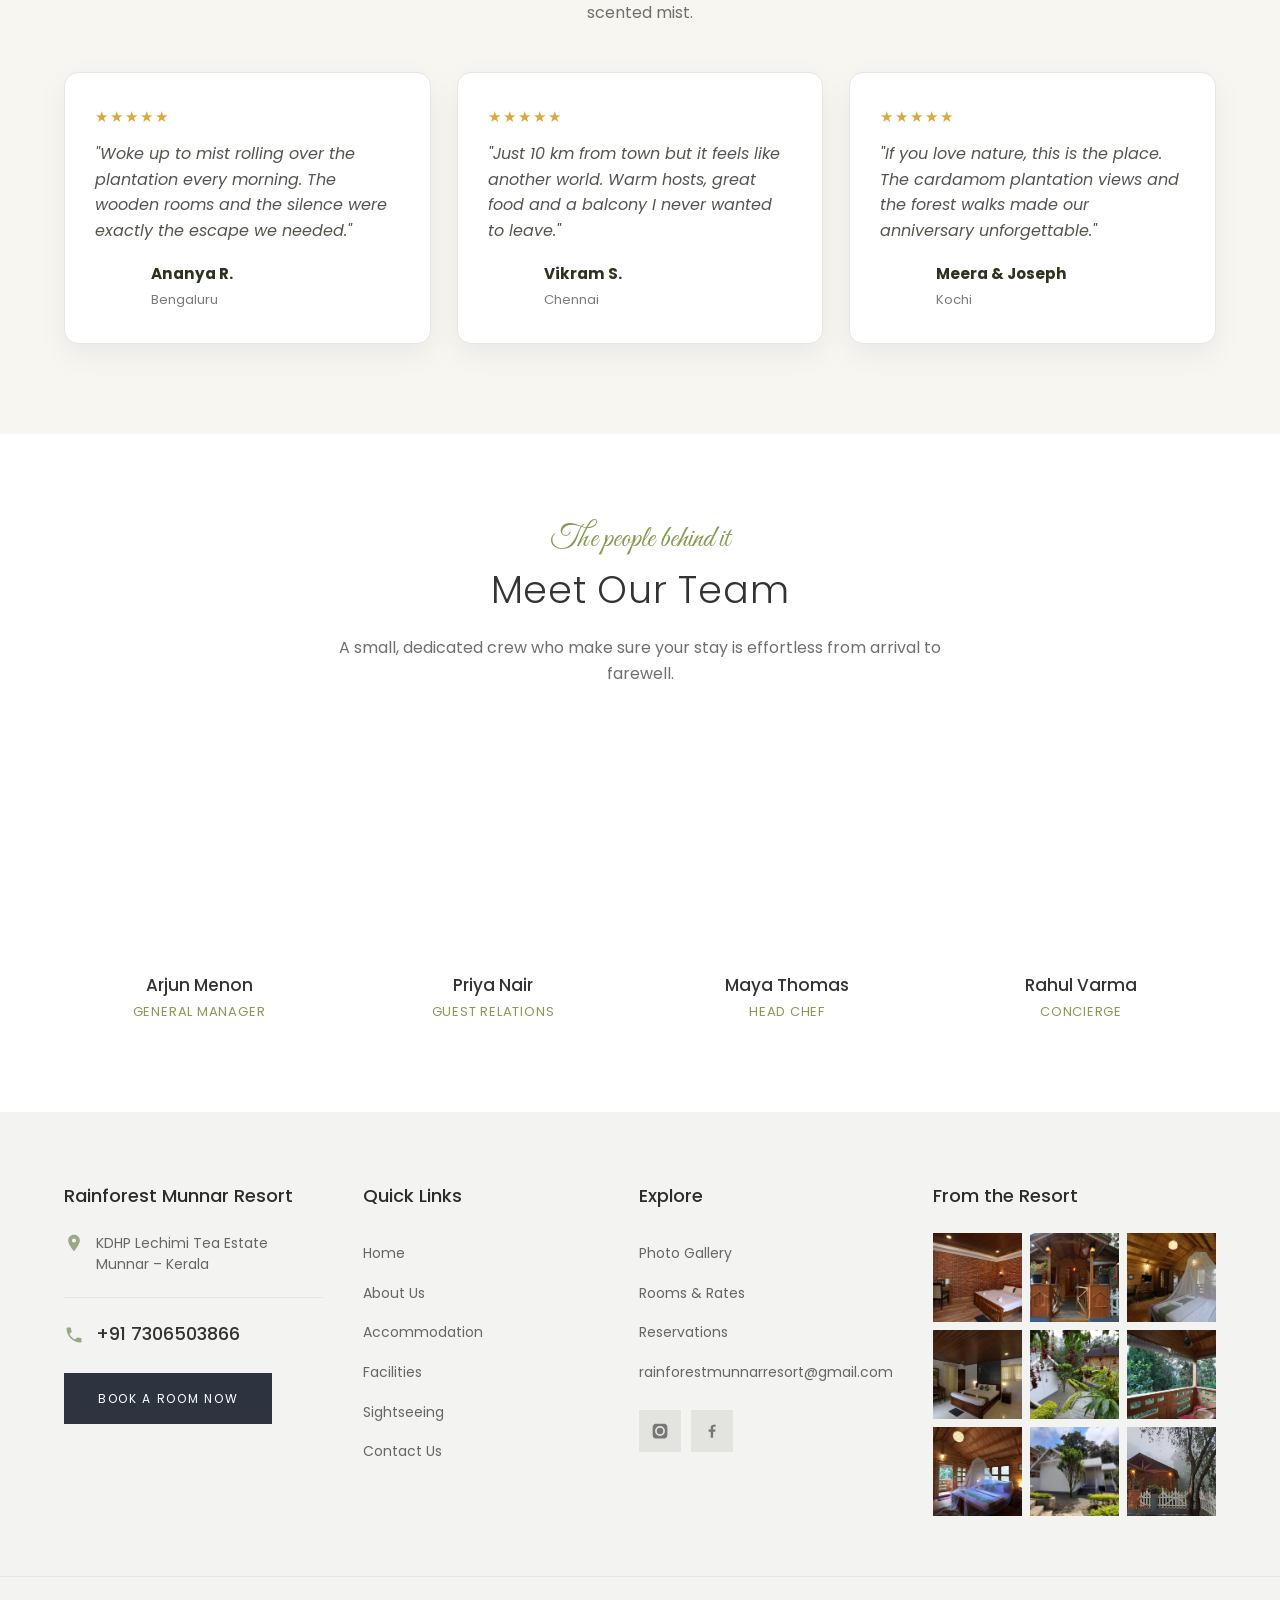
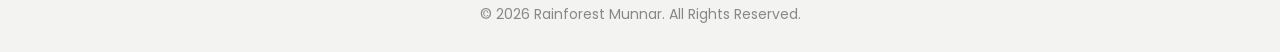
==== commit e76df45f: "Update page headings/copy site-wide; unify titles and footer text Co-Authored-By: Claude Opus 4.8 (1" ====
--- a/about.html
+++ b/about.html
@@ -4,7 +4,7 @@
 <head>
 <meta charset="UTF-8">
 <meta name="viewport" content="width=device-width, initial-scale=1.0">
-<title>About Us — Rainforest Munnar Resort</title>
+<title>Rainforest Munnar Resort</title>
 <link rel="preconnect" href="https://fonts.googleapis.com">
 <link rel="preconnect" href="https://fonts.gstatic.com" crossorigin>
 <link href="https://fonts.googleapis.com/css2?family=Poppins:wght@300;400;500;600;700&family=Great+Vibes&display=swap" rel="stylesheet">
@@ -39,7 +39,7 @@
 <!-- ============ PAGE BANNER ============ -->
 <section class="page-banner" style="background-image:url('images/abt-banner.jpg')">
   <div class="pb-inner">
-    <h1>About Us</h1>
+    <h1>Our Profile</h1>
     <div class="crumbs"><a href="index.html">Home</a> &nbsp;/&nbsp; <span>About Us</span></div>
   </div>
 </section>
@@ -48,7 +48,7 @@
 <section class="story">
   <div class="text">
     <span class="small">Our Profile</span>
-    <h2>Welcome to Rainforest Munnar Resort</h2>
+    <h2>The "Rainforest Munnar Resort" is ideally located in a deep-forest like environment, thickly surrounded by huge, mossy wild trees, ferns and thickets.</h2>
     <p>
       The "Rainforest Munnar Resort" is ideally located in a deep-forest like environment,
       thickly surrounded by huge, mossy wild trees, ferns and thickets.
@@ -64,7 +64,7 @@
       Round the year it is surrounded by mist and natural green. You will definitely feel
       like staying here forever.
     </p>
-    <div class="sign">— Rainforest Munnar Resort</div>
+    <div class="sign">- Rainforest Munnar Resort</div>
   </div>
   <div class="photo" style="background-image:url('images/gallery-img (2).jpeg')"></div>
 </section>
@@ -337,7 +337,7 @@
 
       </div>
     </div>
-    <div class="copyright">&copy; 2026 Rainforest Munnar Resort. All rights reserved.</div>
+    <div class="copyright">&copy; 2026 Rainforest Munnar. All Rights Reserved.</div>
   </footer>
 
 <button class="totop" id="totop" aria-label="Back to top">&#8593;</button>
--- a/style.css
+++ b/style.css
@@ -1268,6 +1268,305 @@
 .room-row .btn{margin-top:24px}
 
 /* =========================================================
+   ROOM INTRO CARDS  (accommodation overview — no pricing)
+   ========================================================= */
+.room-intro{padding:90px 0}
+.room-intro-grid{display:grid;grid-template-columns:repeat(2,1fr);gap:24px;margin-top:50px}
+.ric{background:#fff;overflow:hidden;transition:.3s;border:1px solid var(--line)}
+.ric:hover{box-shadow:0 16px 46px rgba(0,0,0,.1);transform:translateY(-4px)}
+.ric .ric-img{height:260px;background-size:cover;background-position:center;overflow:hidden;transition:.4s}
+.ric:hover .ric-img{transform:scale(1.04)}
+.ric .ric-body{padding:32px 28px 36px}
+.ric .tag{display:block;font-family:'Great Vibes',cursive;font-size:26px;color:var(--olive);line-height:1;margin-bottom:6px}
+.ric h3{font-weight:300;font-size:clamp(20px,2.2vw,26px);letter-spacing:.02em;color:#333;margin-bottom:14px}
+.ric .ric-desc{font-size:14px;color:#7a7a7a;line-height:1.7;margin-bottom:18px}
+.ric .room-feats{margin-bottom:24px}
+.ric .btn{font-size:11px;letter-spacing:.14em;padding:12px 28px}
+
+/* =========================================================
+   IMMERSIVE OPEN  (wooden-cottage hero)
+   ========================================================= */
+.wc-open{
+  position:relative;min-height:100vh;
+  background-size:cover;background-position:center;
+  display:flex;align-items:flex-end;justify-content:center;text-align:center;
+}
+.wc-open::before{
+  content:"";position:absolute;inset:0;
+  background:linear-gradient(
+    180deg,
+    rgba(0,0,0,.04) 0%,
+    rgba(0,0,0,.10) 40%,
+    rgba(0,0,0,.72) 80%,
+    rgba(0,0,0,.85) 100%
+  );
+}
+.wc-open-inner{position:relative;z-index:2;max-width:860px;padding:0 24px 100px}
+.wc-open-inner .eyebrow{
+  font-family:'Great Vibes',cursive;font-size:clamp(52px,7vw,80px);
+  color:rgba(255,255,255,.90);line-height:1;margin-bottom:0;display:block;
+}
+.wc-open-divider{
+  width:50px;height:1px;background:rgba(255,255,255,.45);
+  margin:20px auto 22px;display:block;
+}
+.wc-open-inner h2{
+  font-weight:200;font-size:clamp(34px,6.5vw,84px);letter-spacing:.06em;
+  line-height:1.08;color:#fff;margin-bottom:28px;
+}
+.wc-open-inner p{
+  font-size:16px;color:rgba(255,255,255,.72);max-width:560px;
+  margin:0 auto 40px;line-height:1.85;
+}
+.wc-open-inner .btn-outline{
+  display:inline-block;padding:16px 40px;
+  border:1px solid rgba(255,255,255,.7);color:#fff;
+  font-size:12px;letter-spacing:.18em;text-transform:uppercase;
+  background:transparent;transition:.3s;border-radius:var(--radius);cursor:pointer;
+}
+.wc-open-inner .btn-outline:hover{background:rgba(255,255,255,.15);border-color:#fff}
+
+/* =========================================================
+   SPEC STRIP  (horizontal fact bar — wooden-cottage)
+   ========================================================= */
+.spec-strip{display:flex;flex-wrap:wrap;background:var(--charcoal)}
+.spec-item{
+  flex:1;min-width:220px;text-align:center;
+  padding:52px 24px;border-right:1px solid rgba(255,255,255,.1);
+}
+.spec-item:last-child{border-right:none}
+.spec-item .spec-num{
+  font-family:'Poppins',sans-serif;font-size:clamp(44px,6vw,68px);font-weight:800;
+  color:var(--sage);line-height:1;display:block;margin-bottom:8px;letter-spacing:-.02em;
+}
+.spec-item .spec-label{
+  font-size:12px;letter-spacing:.14em;text-transform:uppercase;
+  color:rgba(255,255,255,.6);
+}
+
+/* =========================================================
+   ROMANTIC EXPERIENCES  (wooden-cottage — dark card grid)
+   ========================================================= */
+.exp-section{background:var(--charcoal);padding:90px 0 100px}
+.exp-section .sec-head h2{color:#fff}
+.exp-section .sec-head p{color:#aeb3bd}
+.exp-grid{display:grid;grid-template-columns:repeat(3,1fr);gap:0;margin-top:50px}
+.exp-card{
+  padding:44px 36px 44px;
+  border-top:2px solid var(--sage);
+  border-left:1px solid rgba(255,255,255,.08);
+  border-right:1px solid rgba(255,255,255,.08);
+  border-bottom:1px solid rgba(255,255,255,.08);
+  transition:.35s;
+}
+.exp-card:hover{background:rgba(255,255,255,.04);border-top-color:#fff}
+.exp-card .exp-icon{
+  width:auto;height:auto;background:transparent;
+  display:flex;align-items:center;margin-bottom:28px;
+}
+.exp-card .exp-icon svg{width:42px;height:42px;fill:var(--sage);transition:.3s}
+.exp-card:hover .exp-icon svg{fill:#fff}
+.exp-card h4{
+  font-weight:600;font-size:17px;letter-spacing:.01em;
+  color:#fff;text-transform:none;margin-bottom:12px;
+}
+.exp-card p{font-size:14px;color:#8e97a5;line-height:1.75}
+
+/* =========================================================
+   STAT BAR  (kanthalloor — olive numbered overview)
+   ========================================================= */
+.stat-bar{background:var(--olive);display:flex;flex-wrap:wrap;align-items:stretch}
+.stat-item{
+  flex:1;min-width:200px;text-align:center;
+  padding:54px 24px;border-right:1px solid rgba(255,255,255,.22);
+}
+.stat-item:last-child{border-right:none}
+.stat-item .stat-num{
+  font-size:clamp(52px,7vw,80px);font-weight:800;
+  color:#fff;line-height:1;display:block;margin-bottom:8px;letter-spacing:-.02em;
+}
+.stat-item .stat-lbl{
+  font-size:12px;letter-spacing:.12em;text-transform:uppercase;
+  color:rgba(255,255,255,.82);
+}
+.stat-item .stat-sub{font-size:13px;color:rgba(255,255,255,.6);margin-top:4px}
+
+/* =========================================================
+   ORCHARD SHOWCASE  (kanthalloor produce)
+   ========================================================= */
+.orchard-showcase{padding:90px 0;background:var(--paper)}
+.orchard-cols{
+  display:grid;grid-template-columns:1fr 1fr;gap:60px;margin-top:50px;
+}
+.orchard-col h3{
+  font-weight:400;font-size:21px;letter-spacing:.06em;
+  color:var(--olive);text-transform:uppercase;
+  padding-bottom:16px;border-bottom:2px solid var(--sage-soft);margin-bottom:26px;
+}
+.orchard-tags{display:flex;flex-wrap:wrap;gap:10px}
+.orchard-tags span{
+  background:#fff;border:1px solid #d6dace;color:#566048;
+  font-size:13px;letter-spacing:.04em;padding:8px 16px;
+  border-radius:var(--radius);transition:.2s;
+}
+.orchard-tags span:hover{background:var(--sage-soft);border-color:var(--sage)}
+
+/* =========================================================
+   CAMPFIRE STRIP  (kanthalloor evenings)
+   ========================================================= */
+.campfire-strip{
+  position:relative;min-height:78vh;
+  background-size:cover;background-position:center;
+  display:flex;align-items:center;
+}
+.campfire-strip::before{
+  content:"";position:absolute;inset:0;
+  background:linear-gradient(
+    90deg,
+    rgba(0,0,0,.86) 0%,
+    rgba(0,0,0,.6) 50%,
+    rgba(0,0,0,.15) 100%
+  );
+}
+.campfire-inner{
+  position:relative;z-index:2;
+  max-width:600px;padding:80px 24px 80px 10%;color:#fff;
+}
+.campfire-inner .eyebrow{
+  font-family:'Great Vibes',cursive;font-size:52px;color:var(--sage);
+  line-height:1;margin-bottom:20px;display:block;
+}
+.campfire-inner h2{
+  font-weight:200;font-size:clamp(36px,5vw,64px);letter-spacing:.04em;
+  color:#fff;margin-bottom:26px;line-height:1.08;
+}
+.campfire-inner p{
+  color:rgba(255,255,255,.78);font-size:15px;line-height:1.85;margin-bottom:14px;
+}
+.campfire-inner .btn{margin-top:16px}
+
+/* =========================================================
+   WHY WOOD  (editorial numbered layout — wooden-cottage)
+   ========================================================= */
+.why-wood{padding:100px 0;background:#fafaf8}
+.why-wood .sec-head{margin-bottom:0}
+.why-wood-grid{
+  display:grid;grid-template-columns:1fr 1fr;
+  gap:0;margin-top:60px;
+}
+.ww-item{
+  display:grid;grid-template-columns:64px 1fr;
+  gap:20px;align-items:start;
+  padding:44px 52px 44px 0;
+  border-bottom:1px solid var(--line);
+}
+.ww-item:nth-child(even){
+  padding-left:52px;padding-right:0;
+  border-left:1px solid var(--line);
+}
+.ww-item:nth-last-child(-n+2){border-bottom:none}
+.ww-num{
+  font-size:80px;font-weight:800;line-height:.85;
+  color:var(--olive);opacity:.13;
+  letter-spacing:-.04em;display:block;
+  margin-top:4px;
+}
+.ww-body h3{
+  font-weight:600;font-size:17px;color:#1e1e1e;
+  margin-bottom:10px;letter-spacing:.01em;
+}
+.ww-body p{font-size:14px;color:#6e6e6e;line-height:1.78}
+
+/* =========================================================
+   ACTIVITIES  (kanthalloor — large image-background cards)
+   ========================================================= */
+.act-section{padding:90px 0;background:var(--charcoal)}
+.act-section .sec-head h2{color:#fff}
+.act-section .sec-head p{color:#aeb3bd}
+.act-large-grid{
+  display:grid;grid-template-columns:repeat(3,1fr);
+  gap:3px;margin-top:50px;
+}
+.act-card{
+  position:relative;min-height:400px;
+  background-size:cover;background-position:center;
+  overflow:hidden;
+}
+.act-card::before{
+  content:"";position:absolute;inset:0;
+  background:linear-gradient(180deg,transparent 20%,rgba(0,0,0,.88) 100%);
+  transition:.45s;
+}
+.act-card:hover::before{
+  background:linear-gradient(180deg,rgba(0,0,0,.18) 0%,rgba(0,0,0,.92) 100%);
+}
+.act-card-body{
+  position:absolute;bottom:0;left:0;right:0;
+  padding:36px 30px;
+}
+.act-card-body .act-num{
+  font-size:11px;letter-spacing:.2em;text-transform:uppercase;
+  color:var(--sage);font-weight:600;display:block;margin-bottom:10px;
+}
+.act-card-body h3{
+  font-weight:500;font-size:20px;color:#fff;
+  line-height:1.2;margin-bottom:0;
+}
+.act-card-body p{
+  font-size:13px;color:rgba(255,255,255,.72);line-height:1.65;
+  margin-top:12px;max-height:0;overflow:hidden;transition:.4s ease;
+}
+.act-card:hover .act-card-body p{max-height:120px}
+
+/* =========================================================
+   QUOTE STRIP  (wooden-cottage — cinematic quote band)
+   ========================================================= */
+.quote-strip{
+  position:relative;padding:130px 24px;text-align:center;
+  background-size:cover;background-position:center;
+  background-attachment:fixed;
+}
+.quote-strip::before{
+  content:"";position:absolute;inset:0;
+  background:rgba(0,0,0,.75);
+}
+.quote-strip-inner{position:relative;z-index:2;max-width:800px;margin:0 auto}
+.quote-strip-inner .qs-mark{
+  font-family:'Great Vibes',cursive;font-size:140px;
+  color:var(--sage);line-height:.55;display:block;margin-bottom:24px;opacity:.65;
+}
+.quote-strip-inner blockquote{
+  font-size:clamp(20px,2.8vw,34px);font-weight:200;
+  letter-spacing:.04em;color:#fff;line-height:1.55;margin:0;font-style:italic;
+}
+.quote-strip-inner cite{
+  display:block;margin-top:30px;font-size:11px;letter-spacing:.2em;
+  text-transform:uppercase;color:rgba(255,255,255,.5);font-style:normal;
+}
+
+/* =========================================================
+   DISTANCES TABLE  (kanthalloor getting here)
+   ========================================================= */
+.dist-section{background:var(--paper);padding:90px 0}
+.dist-grid{
+  display:grid;grid-template-columns:repeat(2,1fr);
+  gap:0;margin-top:40px;border:1px solid var(--line);
+}
+.dist-row{
+  display:flex;align-items:center;gap:18px;
+  padding:20px 26px;border-bottom:1px solid var(--line);border-right:1px solid var(--line);
+}
+.dist-row:nth-child(even){border-right:none}
+.dist-row:nth-last-child(-n+2){border-bottom:none}
+.dist-row .dist-icon{
+  width:40px;height:40px;background:var(--sage-soft);
+  border-radius:50%;display:grid;place-items:center;flex-shrink:0;
+}
+.dist-row .dist-icon svg{width:18px;height:18px;fill:var(--olive)}
+.dist-row .dist-place{font-weight:500;color:#333;font-size:15px;display:block}
+.dist-row .dist-km{font-size:13px;color:#7a7a7a;margin-top:2px;display:block}
+
+/* =========================================================
    BOOKING FORM  (reused from homepage book-deals)
    ========================================================= */
 .book-deals{display:grid;grid-template-columns:1fr 1fr}
@@ -1377,6 +1676,15 @@
   .room-row .photo{min-height:360px}
   .book .form-area,.deals{padding:54px 28px}
   .page-banner{height:340px}
+  .room-intro-grid{grid-template-columns:1fr}
+  .exp-grid{grid-template-columns:1fr 1fr}
+  .orchard-cols{grid-template-columns:1fr;gap:40px}
+  .dist-grid{grid-template-columns:1fr}
+  .dist-row{border-right:none}
+  .dist-row:nth-last-child(-n+2){border-bottom:1px solid var(--line)}
+  .dist-row:last-child{border-bottom:none}
+  .campfire-inner{padding:60px 24px}
+  .wc-open{min-height:60vh}
 }
 @media(max-width:640px){
   .menu{gap:18px}
@@ -1387,6 +1695,13 @@
   .menu{max-height:0;overflow:hidden;transition:.3s;width:100%}
   .menu.open{max-height:600px}
   .page-banner{height:300px}
+  .exp-grid{grid-template-columns:1fr}
+  .spec-strip{flex-direction:column}
+  .spec-item{border-right:none;border-bottom:1px solid rgba(255,255,255,.1);padding:36px 24px}
+  .spec-item:last-child{border-bottom:none}
+  .stat-item{border-right:none;border-bottom:1px solid rgba(255,255,255,.2);padding:38px 24px}
+  .stat-item:last-child{border-bottom:none}
+  .wc-open{min-height:55vh}
 }
 
 /* =========================================================
@@ -1871,6 +2186,34 @@
   .menu.open{max-height:600px}
   .page-banner{height:300px}
 }
+/* =========================================================
+   RESPONSIVE — wooden-cottage + kanthalloor new sections
+   ========================================================= */
+@media(max-width:980px){
+  .why-wood-grid{grid-template-columns:1fr}
+  .ww-item:nth-child(even){padding-left:0;border-left:none;border-bottom:1px solid var(--line)}
+  .ww-item:last-child{border-bottom:none}
+  .act-large-grid{grid-template-columns:repeat(2,1fr)}
+  .exp-grid{grid-template-columns:repeat(2,1fr)}
+  .orchard-cols{grid-template-columns:1fr}
+  .quote-strip{background-attachment:scroll}
+  .campfire-inner{padding-left:28px}
+}
+@media(max-width:640px){
+  .spec-strip{flex-direction:column}
+  .spec-item{border-right:none;border-bottom:1px solid rgba(255,255,255,.1)}
+  .spec-item:last-child{border-bottom:none}
+  .act-large-grid{grid-template-columns:1fr}
+  .act-card{min-height:300px}
+  .exp-grid{grid-template-columns:1fr}
+  .why-wood-grid{grid-template-columns:1fr}
+  .ww-item{padding:32px 0}
+  .ww-item:nth-last-child(-n+2){border-bottom:1px solid var(--line)}
+  .ww-item:last-child{border-bottom:none}
+  .quote-strip{padding:80px 24px}
+  .quote-strip-inner .qs-mark{font-size:90px}
+}
+
 /* you tube embed responsive fix */
 .video-wrap{
     width: 60%;
@@ -2253,9 +2596,9 @@
   justify-content: flex-start;
   overflow: hidden;
 }
-/* accommodation banner: full-bleed, edge-to-edge of viewport */
-body { overflow-x: hidden; }
-#book .bd-banner {
+/* banner: full-bleed, edge-to-edge of viewport (home + accommodation) */
+html, body { overflow-x: hidden; }
+.bd-banner {
   margin-left: calc(50% - 50vw);
   margin-right: calc(50% - 50vw);
 }
@@ -2356,7 +2699,7 @@
   .bd-book { max-width: 56%; padding-top: 60px; }
   .bd-offer {
     position: absolute; z-index: 5;
-    top: clamp(-220px, -17vw, -150px);
+    bottom: 0; top: auto;          /* bottom aligns with the booking form */
     right: 0;
     width: clamp(360px, 32vw, 430px);
     margin: 0;
